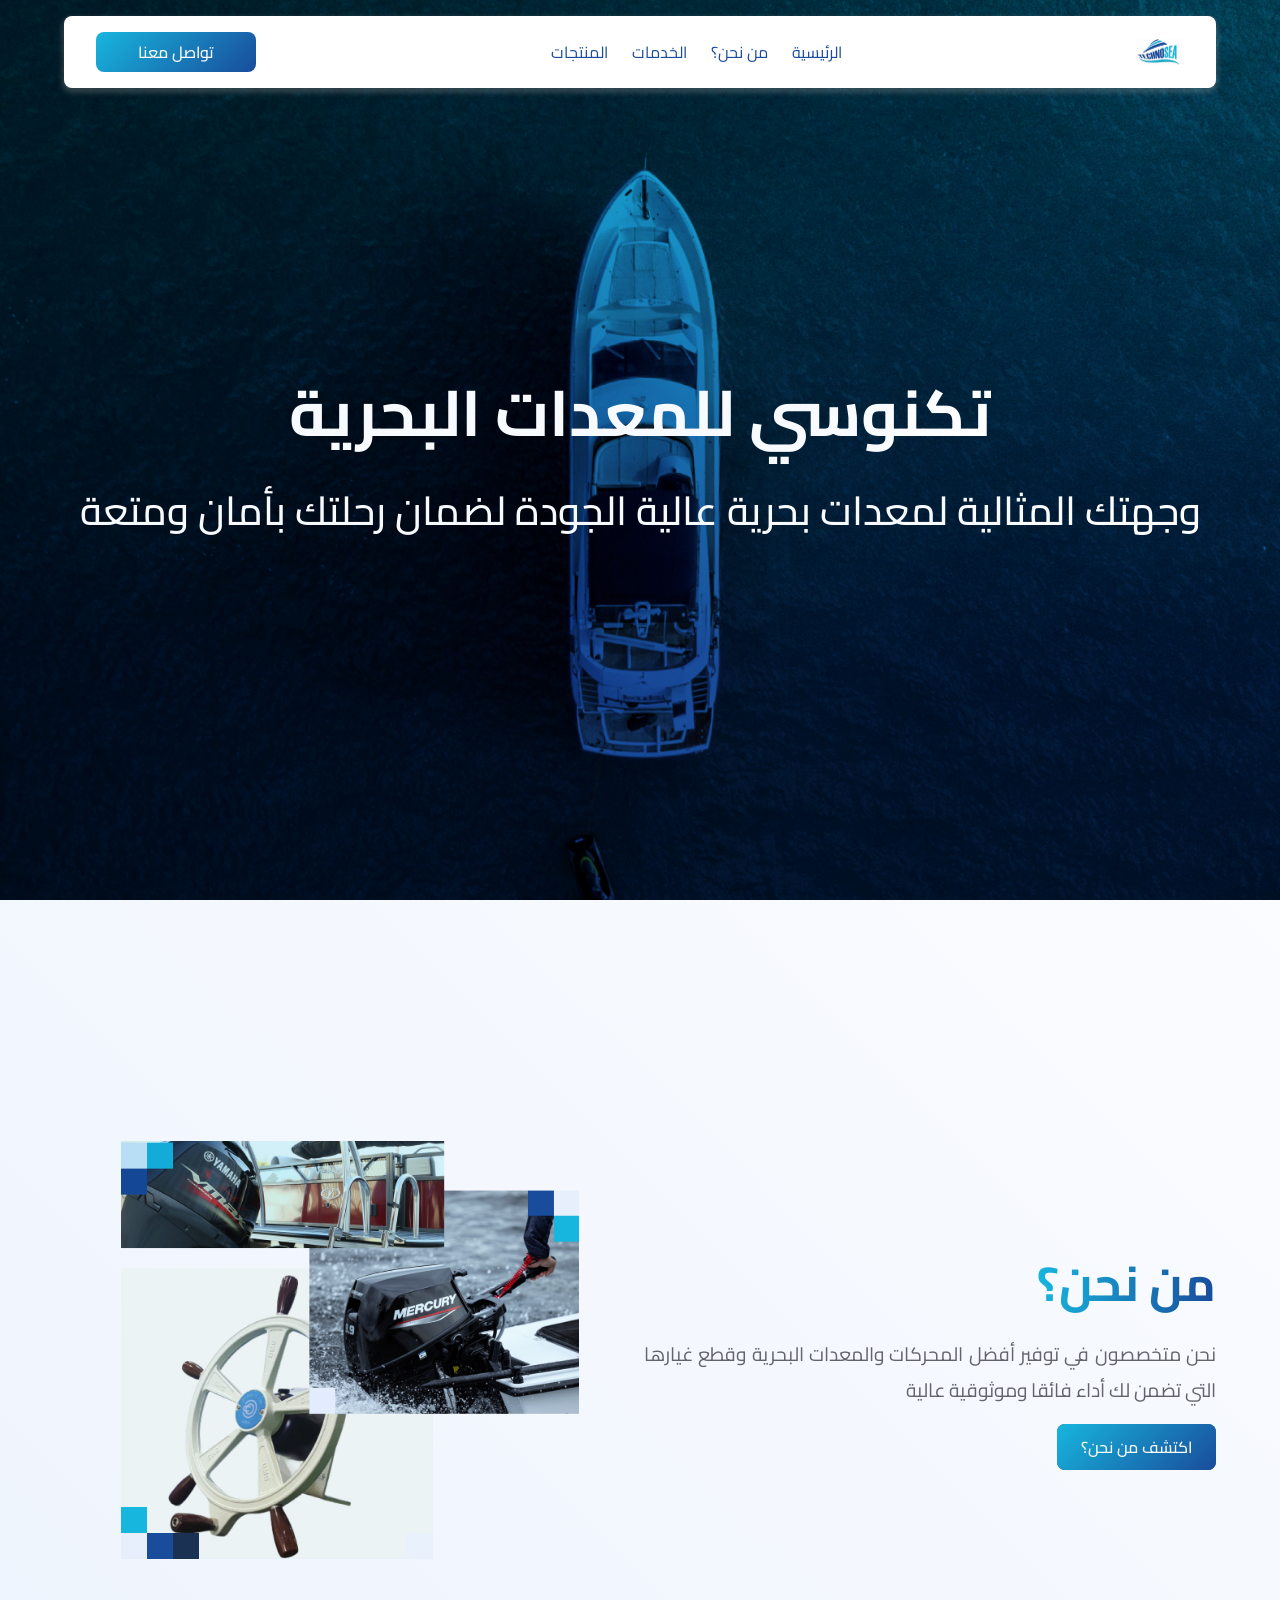
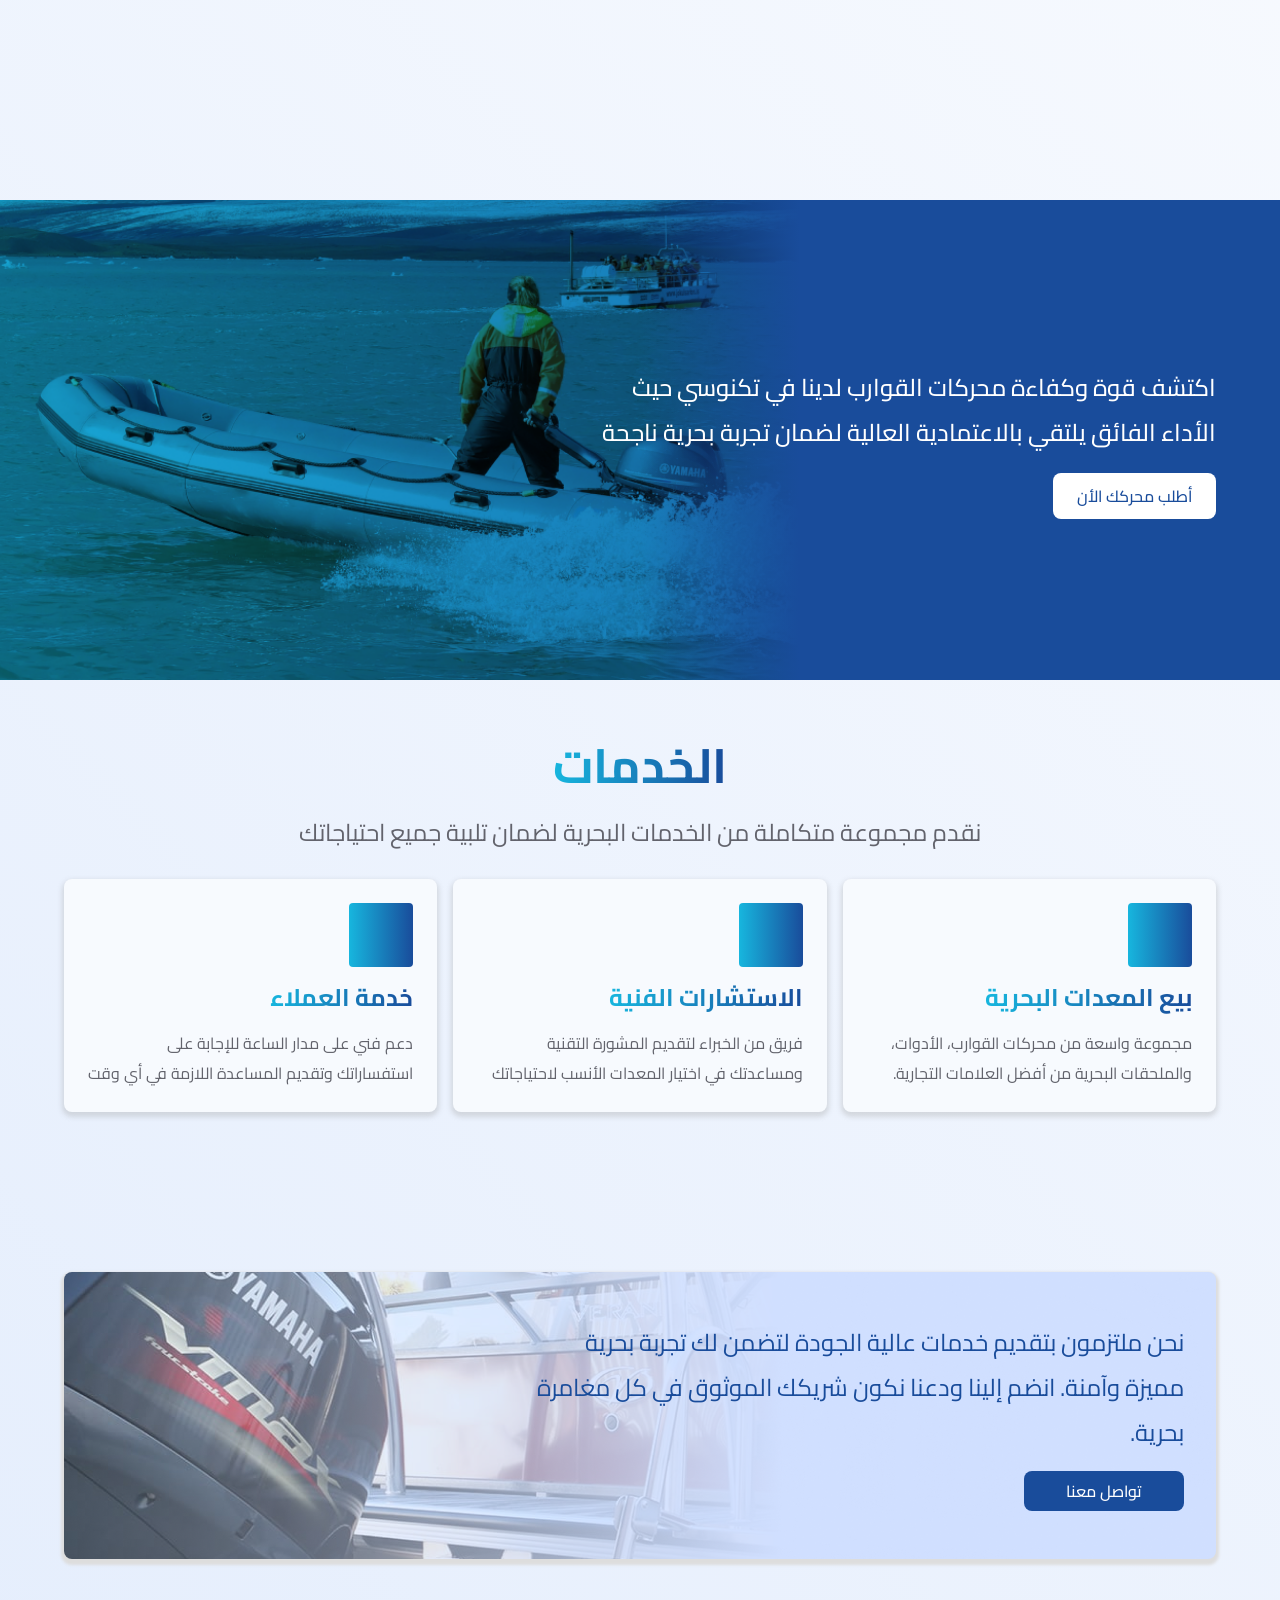
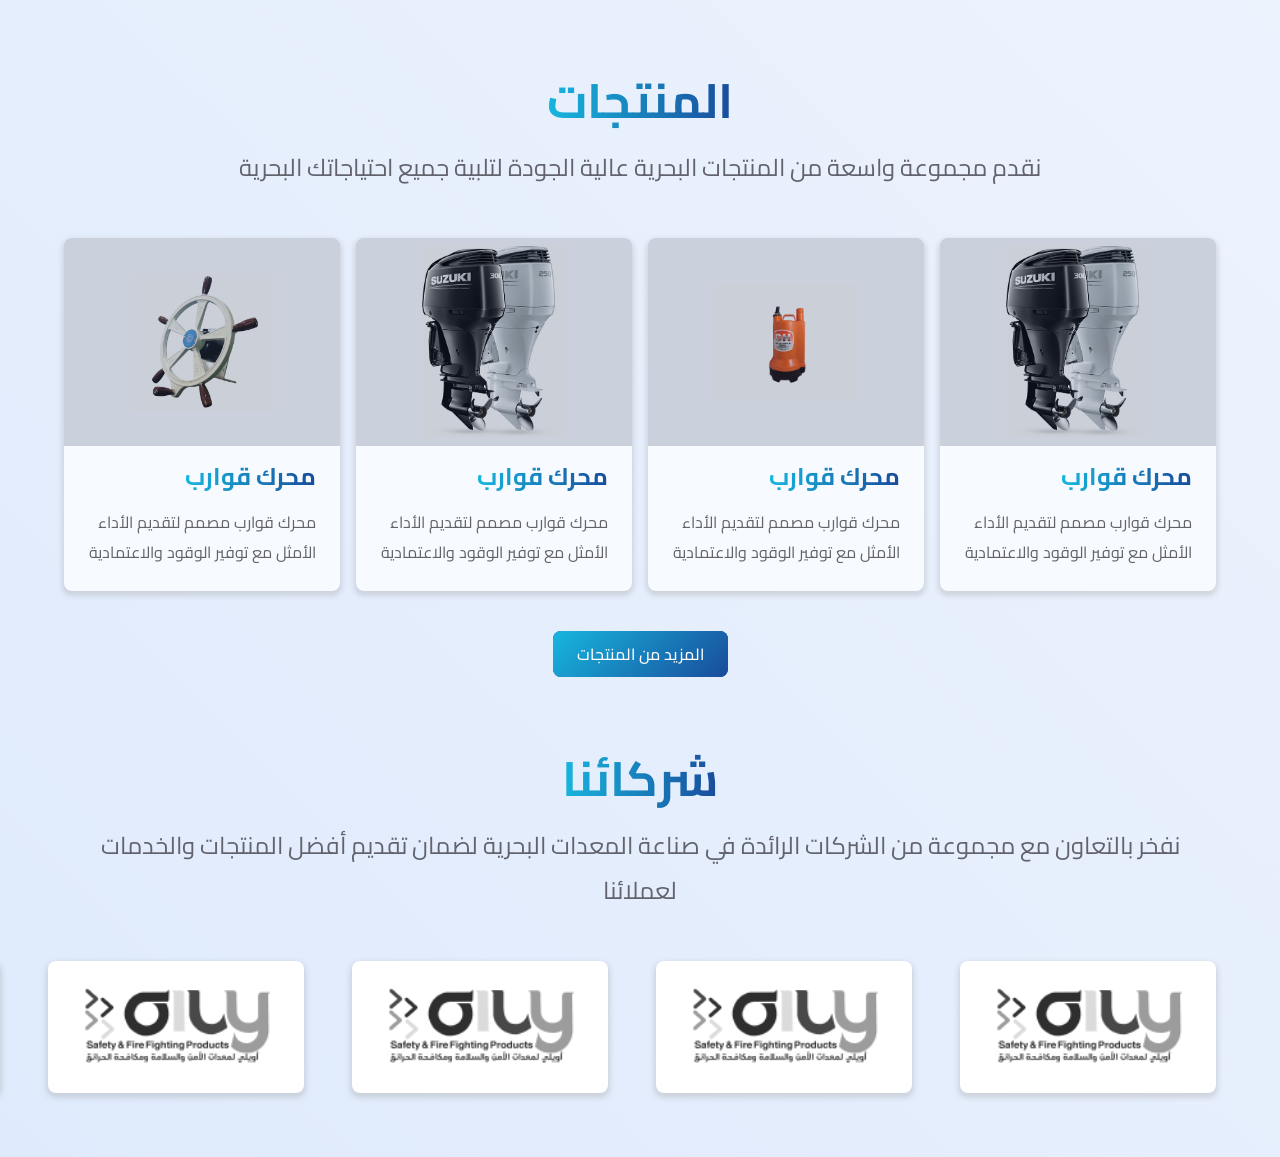
==== index.html @ adb3eb3b "create products section and partnears section" ====
<!DOCTYPE html>
<html lang="ar" dir="rtl">
    <head>
        <meta charset="UTF-8">
        <meta name="viewport" content="width=device-width, initial-scale=1.0">

        <!-- Icons -->
        <link rel='stylesheet' href='https://cdn-uicons.flaticon.com/2.5.1/uicons-thin-straight/css/uicons-thin-straight.css'>

        <!-- Font -->
        <link rel="preconnect" href="https://fonts.googleapis.com">
        <link rel="preconnect" href="https://fonts.gstatic.com" crossorigin>
        <link href="https://fonts.googleapis.com/css2?family=Cairo:wght@200..1000&display=swap" rel="stylesheet">

        <!-- Style -->
        <link rel="stylesheet" href="./asset/styles/index.css">
        <link rel="stylesheet" href="./asset/styles/home.css">

        <title>تكنوسي</title>
    </head>

    <body>
        <!-- for the navbar -->
        <header></header>

        <!-- Hero Section -->
        <section class="section hero center">
            <header>
                <h1>تكنوسي للمعدات البحرية</h1>
                <h2>وجهتك المثالية لمعدات بحرية عالية الجودة لضمان رحلتك بأمان ومتعة</h2>
            </header>

            <section>
                <i class="fi fi-ts-angle-small-down"></i>
            </section>
        </section>

        <!-- About Section -->
        <section class="section about">
            <article>
                <header>
                    <h2>من نحن؟</h2>
                </header>

                <p>
                    نحن متخصصون في توفير أفضل المحركات والمعدات البحرية وقطع غيارها التي تضمن لك أداء فائقا وموثوقية عالية 
                </p>

                <section>
                    <a href="/about" class="btn btn-linear">اكتشف من نحن؟</a>
                </section>
            </article>

            <section>
                <img src="./asset/images/about.png" alt="Products">
            </section>
        </section>

        <!-- Engine Section -->
        <section class="engine">
            <section>
                <p>
                    اكتشف قوة وكفاءة محركات القوارب لدينا في تكنوسي حيث الأداء الفائق يلتقي بالاعتمادية العالية لضمان تجربة بحرية ناجحة
                </p>
                <a class="btn" href="/pages/contact">أطلب محركك الأن</a>
            </section>
        </section>

        <!-- Services Section -->
        <section id="services" class="section services">
            <header>
                <h2>الخدمات</h2>
                <p>نقدم مجموعة متكاملة من الخدمات البحرية لضمان تلبية جميع احتياجاتك</p>
            </header>

            <section class="services-container"></section>
        </section>

        <!-- Contact Section -->
        <section class="section contact">
            <section class="center">
                <p>
                    نحن ملتزمون بتقديم خدمات عالية الجودة لتضمن لك تجربة بحرية مميزة وآمنة. انضم إلينا ودعنا نكون شريكك الموثوق في كل مغامرة بحرية.
                </p>

                <a href="/pages/contact" class="btn center">تواصل معنا</a>
            </section>
        </section>

        <!-- Products section -->
        <section class="section products">
            <header>
                <h2>المنتجات</h2>
                <p>نقدم مجموعة واسعة من المنتجات البحرية عالية الجودة لتلبية جميع احتياجاتك البحرية</p>
            </header>

            <section class="products-container">
                <!-- <article class="card product">
                    <section class="image">
                        <img src="/asset/images/product-1.jpeg" alt="product">
                    </section>

                    <header>
                        <h3>محرك قوارب</h3>
                    </header>

                    <p>
                        محرك قوارب مصمم لتقديم الأداء الأمثل مع توفير الوقود والاعتمادية
                    </p>
                </article> -->
            </section>

            <section class="btn-container">
                <a href="/pages/products.html" class="btn btn-linear">المزيد من المنتجات</a>
            </section>
        </section>

        <section class="section partners">
            <header>
                <h2>شركائنا</h2>
                <p>
                    نفخر بالتعاون مع مجموعة من الشركات الرائدة في صناعة المعدات البحرية لضمان تقديم أفضل المنتجات والخدمات لعملائنا 
                </p>
            </header>

            <section class="partners-container">

            </section>
        </section>

        <script type="module">
            import Navbar from './components/navbar.js';

            Navbar();

            const services = [
                {
                    id: 1,
                    title: "بيع المعدات البحرية",
                    description: "مجموعة واسعة من محركات القوارب، الأدوات، والملحقات البحرية من أفضل العلامات التجارية.",
                    icon: "fi-ts-sailboat"
                },
                {
                    id: 2,
                    title: "الاستشارات الفنية",
                    description: "فريق من الخبراء لتقديم المشورة التقنية ومساعدتك في اختيار المعدات الأنسب لاحتياجاتك",
                    icon: "fi-ts-employee-man-alt"
                },
                {
                    id: 3,
                    title: "خدمة العملاء",
                    description: "دعم فني على مدار الساعة للإجابة على استفساراتك وتقديم المساعدة اللازمة في أي وقت",
                    icon: "fi-ts-user-headset"
                },
            ];

            const servicesContainer = document.getElementsByClassName('services-container')[0];

            services.forEach(e => {
                servicesContainer.innerHTML += `
                    <article class="card">
                        <section class="icon center">
                            <i class="fi ${e.icon}"></i>
                        </section>

                        <header>
                            <h3>${e.title}</h3>
                        </header>

                        <p>${e.description}</p>
                    </article>
                `;
            });

            const products = [
                {
                    id: 1,
                    name: "محرك قوارب",
                    description: "محرك قوارب مصمم لتقديم الأداء الأمثل مع توفير الوقود والاعتمادية",
                    image: "/asset/images/product-1.jpeg"
                },
                {
                    id: 2,
                    name: "محرك قوارب",
                    description: "محرك قوارب مصمم لتقديم الأداء الأمثل مع توفير الوقود والاعتمادية",
                    image: "/asset/images/product-2.jpeg"
                },
                {
                    id: 3,
                    name: "محرك قوارب",
                    description: "محرك قوارب مصمم لتقديم الأداء الأمثل مع توفير الوقود والاعتمادية",
                    image: "/asset/images/product-1.jpeg"
                },
                {
                    id: 4,
                    name: "محرك قوارب",
                    description: "محرك قوارب مصمم لتقديم الأداء الأمثل مع توفير الوقود والاعتمادية",
                    image: "/asset/images/product-3.jpeg"
                }
            ];

            const productsContainer = document.getElementsByClassName('products-container')[0];

            products.forEach(e => {
                productsContainer.innerHTML += `
                    <article class="card product">
                        <section class="image center">
                            <img src="${e.image}" alt="product">
                        </section>

                        <header>
                            <h3>${e.name}</h3>
                        </header>

                        <p>${e.description}</p>
                    </article>
                `;
            });

            const partners = [
                {
                    id: 1,
                    name: "أويلي لمعدات السلامة ومكافحة الحرائق",
                    image: "/asset/images/partner.png"
                },
                {
                    id: 2,
                    name: "أويلي لمعدات السلامة ومكافحة الحرائق",
                    image: "/asset/images/partner.png"
                },
                {
                    id: 3,
                    name: "أويلي لمعدات السلامة ومكافحة الحرائق",
                    image: "/asset/images/partner.png"
                },
                {
                    id: 4,
                    name: "أويلي لمعدات السلامة ومكافحة الحرائق",
                    image: "/asset/images/partner.png"
                },
                {
                    id: 5,
                    name: "أويلي لمعدات السلامة ومكافحة الحرائق",
                    image: "/asset/images/partner.png"
                },
                {
                    id: 6,
                    name: "أويلي لمعدات السلامة ومكافحة الحرائق",
                    image: "/asset/images/partner.png"
                },
                {
                    id: 7,
                    name: "أويلي لمعدات السلامة ومكافحة الحرائق",
                    image: "/asset/images/partner.png"
                },
                {
                    id: 8,
                    name: "أويلي لمعدات السلامة ومكافحة الحرائق",
                    image: "/asset/images/partner.png"
                },
                {
                    id: 9,
                    name: "أويلي لمعدات السلامة ومكافحة الحرائق",
                    image: "/asset/images/partner.png"
                },
            ];

            const partnersContainer = document.getElementsByClassName('partners-container')[0];

            partners.forEach(e => {
                partnersContainer.innerHTML += `
                    <section class="partner center" title="${e.name}">
                        <img src="${e.image}" alt="partner">
                    </section>
                `;
            })
            
        </script>
    </body>
</html>
---- asset/styles/index.css ----
:root {
    --main-color: #194C9B;
    --second-color: #17B6DE;
    --dark-color: #1A3154;
    --card-color: #F7FAFE;
    --bg-color: #DFEAFC;
    --white-color: #FFF;
    --font-color: #62636C;
    --border-color: #ddd;
}

* {
    margin: 0;
    padding: 0;
    transition: .3s;
    font-family: "Cairo";
    box-sizing: border-box;
    -moz-box-sizing: border-box;
    -webkit-box-sizing: border-box;
}

html {
    font-size: 16px;
}

body {
    color: var(--font-color);
    background-image: linear-gradient(45deg, var(--bg-color), var(--white-color));
}

header > h1,
header > h2,
header > h3 {
    background: linear-gradient(to left, var(--main-color), var(--second-color));
    -webkit-text-fill-color: transparent;
    -webkit-background-clip: text;
    width: fit-content;
    margin: auto;
}

a {
    text-decoration: none;
    color: var(--main-color);
}

a:hover {
    color: var(--second-color);
}

img {
    width: 100%;
}

i {
    line-height: 0;
}

.section {
    padding: 1rem 5%;
}

.section > header > h2 {
    font-size: 3rem;
}

.section > header > p {
    font-size: 1.5rem;
    text-align: center;
}

.center {
    display: flex;
    flex-direction: column;
    justify-content: center;
    align-items: center;
    text-align: center;
    gap: .5rem;
}

.logo {
    width: 3rem;
}

.btn {
    height: 2.5rem;
    min-width: 10rem;
    padding: .5rem 1.5rem;
    border-radius: .5rem;
    background-color: var(--main-color);
    color: var(--white-color);
    font-weight: 500;
}

.btn:hover {
    background-color: var(--second-color);
    color: var(--white-color);
}

.btn-linear {
    background-image: linear-gradient(-45deg, var(--main-color), var(--second-color));
}

.btn-linear:hover {
    background-image: linear-gradient(45deg, var(--main-color), var(--second-color));
    color: var(--white-color);
}

.responsive {
    display: none;
}

@media (max-width: 992px) {
    .responsive {
        display: unset;
    }

    .center.responsive {
        display: flex;
    }

    .non-responsive {
        display: none;
    }
}

.card {
    background-color: var(--card-color);
    padding: 1.5rem;
    border-radius: .5rem;
    width: 25rem;
    display: flex;
    flex-direction: column;
    gap: .5rem;
    box-shadow: 0 3px 5px 2px rgba(153, 153, 153, .3);
}

.card .image {
    position: relative;
    padding: 1rem;
    height: 13rem;
}

.card .image img {
    width: 9rem;
    display: block;
    margin: 0 auto;
}

.card .image::before {
    content:  "";
    display: block;
    width: 100%;
    height: 100%;
    position: absolute;
    top: 0;
    left: 0;
    background-color: var(--dark-color);
    border-radius: .5rem .5rem 0 0;
    opacity: .2;
}

.card .icon {
    width: 4rem;
    height: 4rem;
    background-image: linear-gradient(-90deg, var(--main-color), var(--second-color));
    border-radius: .25rem;
    color: var(--white-color);
    font-size: 2.5rem;
}

.card header h3 {
    margin: unset;
    font-size: 1.5rem;
}

.card:hover {
    transform: scale(1.05);
    transition: .1s;
}

.card:hover .image::before {
    opacity: 0;
}

/* Navbar */
body > header:first-child {
    position: fixed;
    top: 1rem;
    left: 50%;
    transform: translateX(-50%);
    width: 90%;
    z-index: 50;
}

.navbar {
    padding: 1rem 2rem;
    background-color: var(--white-color);
    display: flex;
    justify-content: space-between;
    align-items: center;
    border-radius: .5rem;
    box-shadow: 0 3px 5px 2px rgba(153, 153, 153, .3);
}

.navbar ul {
    list-style: none;
    display: flex;
    align-items: center;
    gap: 1.5rem;
}

.navbar .bar {
    font-size: 2rem;
    cursor: pointer;
    color: var(--main-color);
}

.navbar .bar:hover {
    font-size: 2rem;
    cursor: pointer;
    color: var(--second-color);
}

@media (max-width: 992px) {
    .navbar > ul > ul {
        flex-direction: column;
        justify-content: center;
        align-items: center;
        position: absolute;
        top: 1rem;
        padding: 2rem 3rem;
        background-color: var(--white-color);
        border-radius: 0 0 .5rem .5rem;
        height: 0;
        /* display: none; */
        opacity: 0;
        animation-name: navbar-responsive-close;
        animation-duration: .4s;
        animation-fill-mode: forwards;
    }

    .navbar > ul:hover > ul {
        display: flex;
        animation-name: navbar-responsive;
        animation-duration: .5s;
        animation-fill-mode: forwards;
        animation-timing-function: linear;
    }
}

@keyframes navbar-responsive {
    from {
        height: 0;
        opacity: 0;
    }

    to {
        height: 15rem;
        opacity: 1;
    }
}

@keyframes navbar-responsive-close {
    from {
        height: 13rem;
        opacity: 1;
    }

    to {
        height: 0;
        opacity: 0;
    }
}
---- asset/styles/home.css ----
/* hero section */
.hero {
    height: 100vh;
    background-image: url('../images/Home.png');
    background-size: cover;
    background-position: center;
    color: var(--white-color);
    animation-name: bg-anomation;
    animation-duration: 10s;
    animation-fill-mode: backwards;
    animation-timing-function: ease-out;
    animation-iteration-count: infinite;
}

.hero header h1,
.hero header h2 {
    background: linear-gradient(to left, var(--white-color), var(--card-color) 20%);
    -webkit-text-fill-color: transparent;
    -webkit-background-clip: text;
}

.hero header h1 {
    font-size: 4rem;
}

.hero header h2 {
    font-weight: 500;
    font-size: 2.5rem;
}

.hero section:last-child {
    position: absolute;
    bottom: 1rem;
    font-size: 2rem;
}

@keyframes bg-anomation {
    0% {
        background-position: center center;
    }

    25% {
        background-position: 1px .1px;
    }

    50% {
        background-position: center center;
    }

    75% {
        background-position: -1px -.1px;
    }

    100% {
        background-position: center center;
    }
}

@media (max-width: 992px) {
    .hero {
        animation: none;
    }

    .hero header h1 {
        font-size: 3rem;
    }
    
    .hero header h2 {
        font-weight: 500;
        font-size: 2rem;
    }
}

@media (max-width: 375px) {
    .hero header h1 {
        font-size: 2rem;
    }
    
    .hero header h2 {
        font-weight: 500;
        font-size: 1.5rem;
    }
}

/* About */
.about {
    position: relative;
    display: flex;
    gap: .5rem;
    align-items: center;
    height: 100vh;
    padding: 0 5%;
    overflow: hidden;
}

.about > article {
    width: 50%;
    position: relative;
    z-index: 10;
}

.about > article > p {
    font-size: 1.2rem;
    margin: .5rem 0 1.5rem;
    text-align: justify;
}

.about > article h2 {
    font-size: 3rem;
    margin: unset;
}

.about > section:last-child {
    width: 50%;
    display: flex;
    justify-content: flex-end;
}

.about > section:last-child img {
    width: 80%;
    margin: 0 auto;
}

@media (max-width: 992px) {
    .about {
        flex-direction: column;
        gap: 4rem;
        padding: 3rem 5%;
        margin: 5rem auto;
    }

    .about > article {
        width: 100%;
        text-align: center;
    }

    .about > article header h2 {
        margin: 0 auto;
    }

    .about > article p {
        text-align: center;
    }

    .about > section:last-child {
        width: 100%;
    }
}

/* Engine */
.engine {
    position: relative;
    background-image: url('../images/Frame\ 3.png');
    background-repeat: no-repeat;
    background-size: cover;
    background-position: center;
    min-height: 30rem;
    color: var(--white-color);
    display: flex;
    align-items: center;
}

.engine::before {
    content: '';
    display: block;
    width: 50%;
    height: 100%;
    position: absolute;
    background-image: linear-gradient(-90deg, var(--main-color) 75%, transparent);
}

.engine > section {
    padding: 1rem 5%;
    z-index: 10;
    font-size: 1.5rem;
    font-weight: 500;
    width: 60%;
}

.engine > section > p {
    margin-bottom: 1rem;
}

.engine > section .btn {
    background-color: var(--white-color);
    color: var(--main-color);
    font-size: 1rem;
}

.engine > section .btn:hover {
    background-color: var(--second-color);
    color: var(--white-color);
}

@media (max-width: 992px) {
    .engine > section {
        width: 100%;
        text-align: justify;
    }
}

/* Services */
.services {
    margin: 1.5rem 0;
}

.services header {
    text-align: center;
}

.services .services-container {
    display: flex;
    justify-content: space-between;
    gap: 1rem;
    margin: 1.5rem 0;
}

@media (max-width: 992px) {
    .services .services-container {
        flex-direction: column;
        align-items: center;
    }
}

/* First Contact Section */
.contact > section {
    padding: 3rem 2rem;
    background-image: url("/asset/images/Frame\ 4.png");
    background-position: center;
    width: 100%;
    border-radius: .5rem;
    align-items: flex-start;
    gap: 1rem;
    text-align: unset;
    background-color: var(--bg-color);
    box-shadow: 0 3px 3px 3px var(--border-color);
    margin-top: 5rem;
    margin-bottom: 2rem;
    position: relative;
}

.contact > section > p {
    width: 60%;
    font-size: 1.5rem;
    color: var(--main-color);
}

.contact > section > p,
.contact > section > .btn {
    z-index: 10;
}

@media (max-width: 992px) {
    .contact > section > p {
        width: 80%;
        text-align: justify;
    }
}


@media (max-width: 768px) {
    .contact > section > p {
        width: 100%;
    }
}

/* Products section */
.products {
    margin: 2rem auto;
}

.products .products-container {
    margin: 3rem 0;
    display: grid;
    grid-template-columns: repeat(4, 1fr);
    gap: 1rem;
}

.products .products-container .product {
    width: 100%;
    padding: 0;
    padding-bottom: 1.5rem;
}

.products .products-container .product header,
.products .products-container .product p {
    padding: 0 1.5rem;
}

.products .btn-container {
    text-align: center;
}

@media (max-width: 992px) {
    .products .products-container {
        grid-template-columns: repeat(3, 1fr);
    }
}


@media (max-width: 768px) {
    .products .products-container {
        grid-template-columns: repeat(2, 1fr);
    }
}

@media (max-width: 630px) {
    .products .products-container {
        grid-template-columns: repeat(1, 1fr);
    }
}

/* Partners */
.partners {
    overflow: hidden;
}

.partners-container {
    margin: 3rem 0;
    display: flex;
    gap: 3rem;
    width: fit-content;
    animation: 50s slider infinite linear;
}

.partners-container:hover {
    animation-play-state: paused;
}

.partners-container .partner {
    padding: .5rem;
    background-color: var(--white-color);
    width: 16rem;
    height: 8.25rem;
    border-radius: .5rem;
    box-shadow: 0 3px 5px 2px rgba(153, 153, 153, .3);
}

.partners-container .partner img {
    width: 80%;
    margin: 0 auto;
    object-fit: cover;
    filter: grayscale(1);
}

.partners-container .partner:hover img {
    filter: grayscale(0);
}

@keyframes slider {
    0% {
        transform: translateX(100%);
    }

    100% {
        transform: translateX(-100%);
    }
}
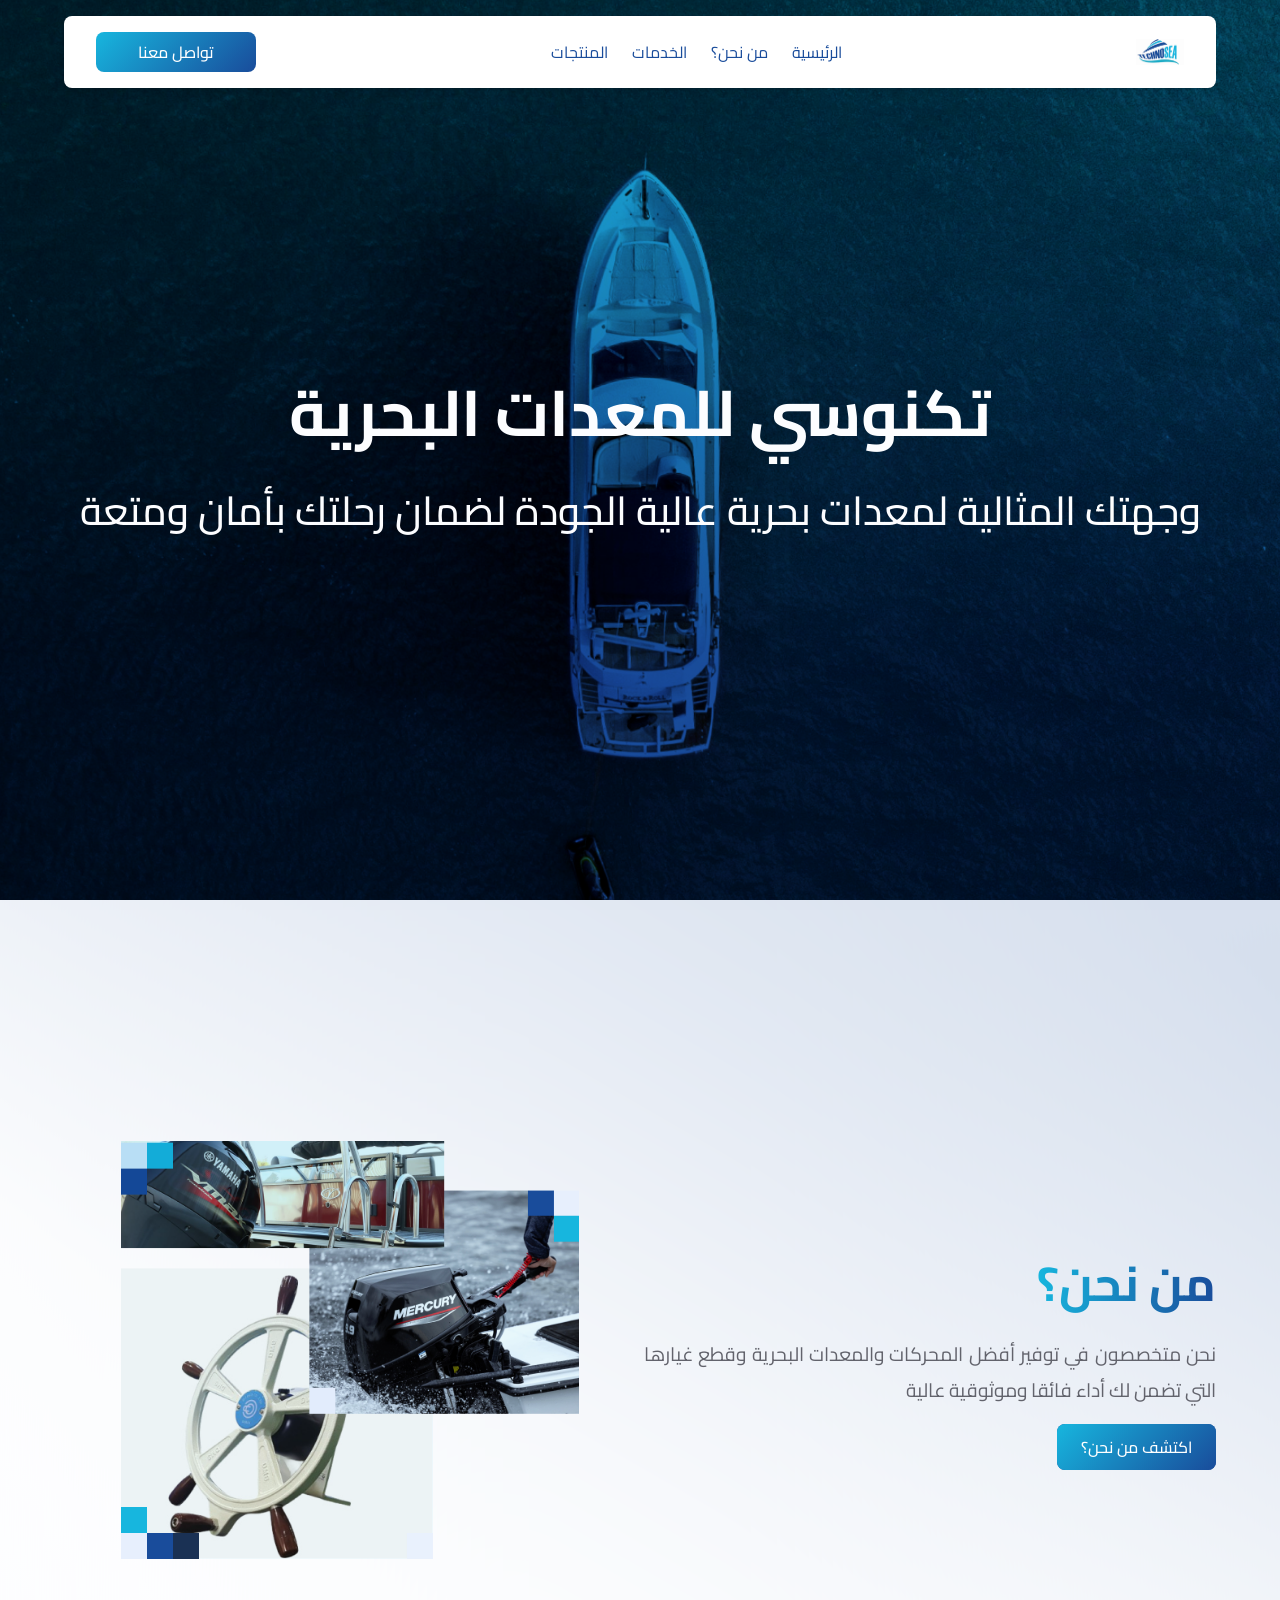
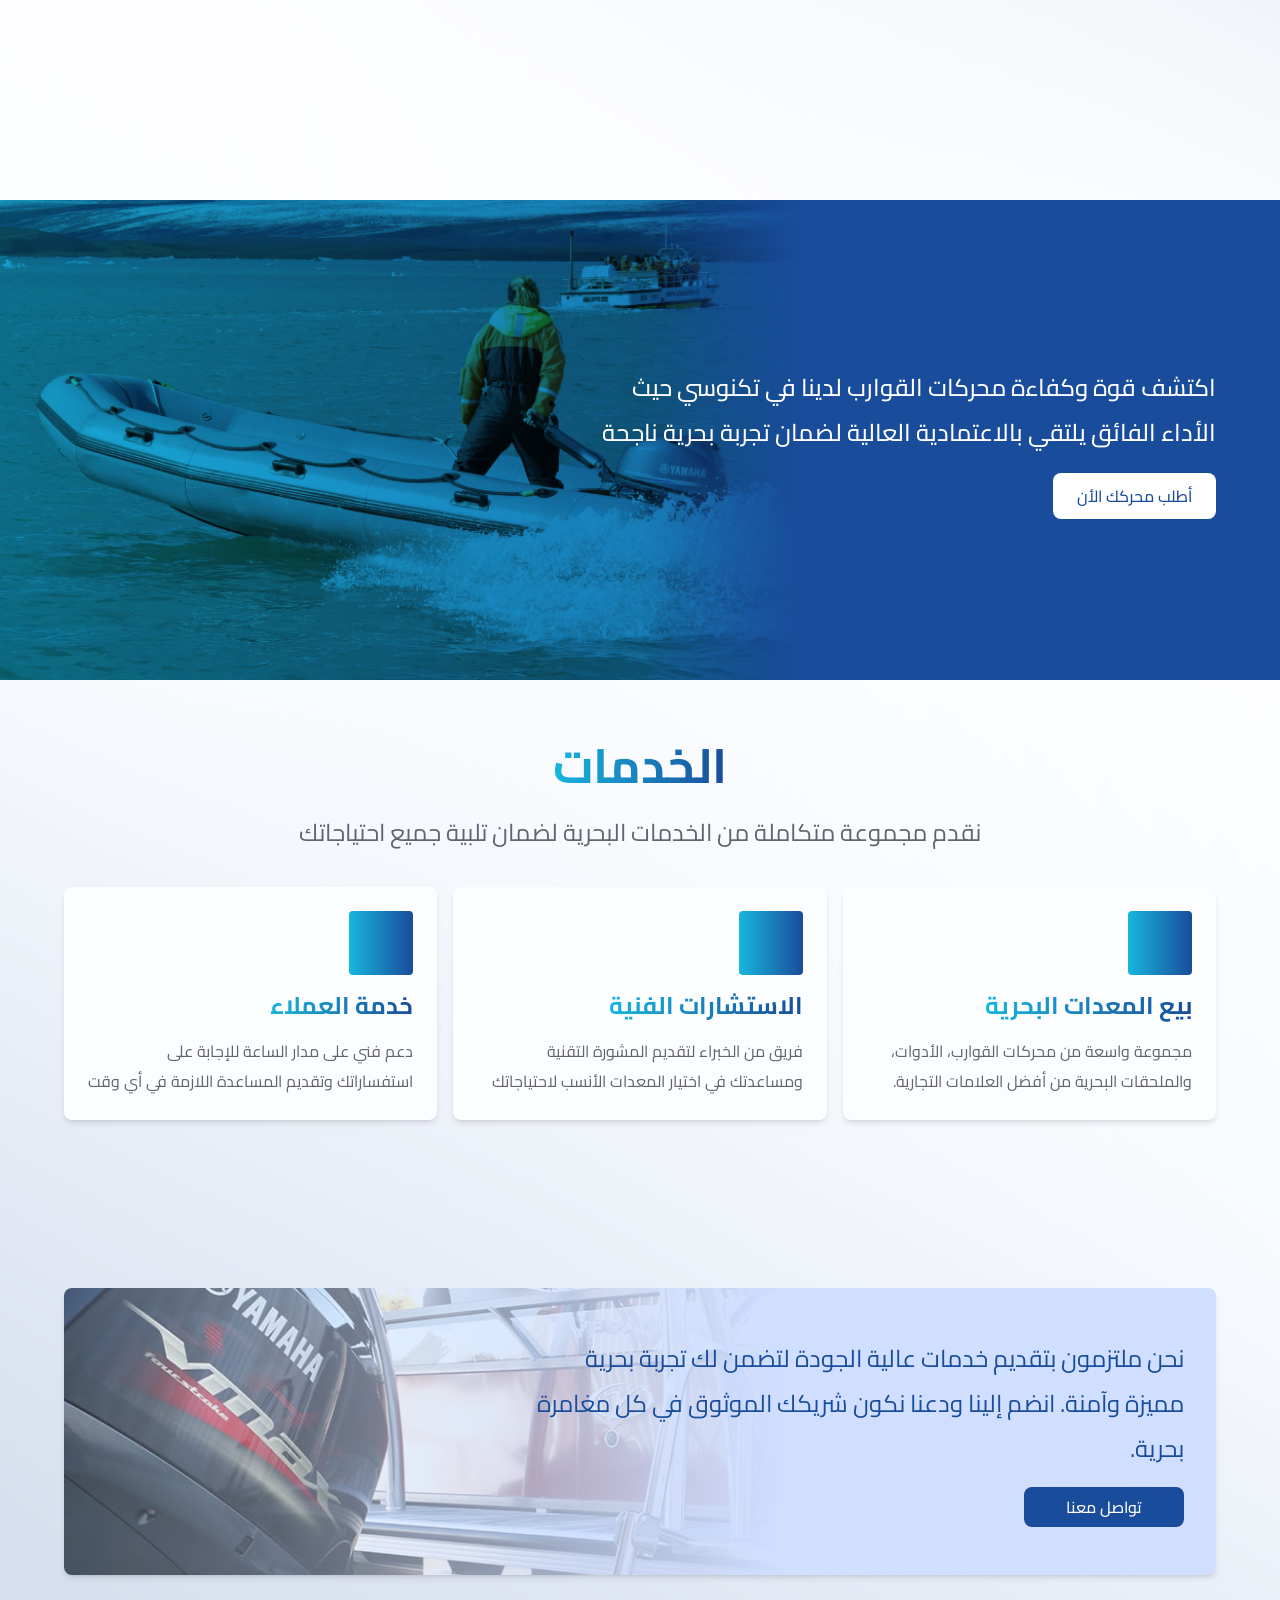
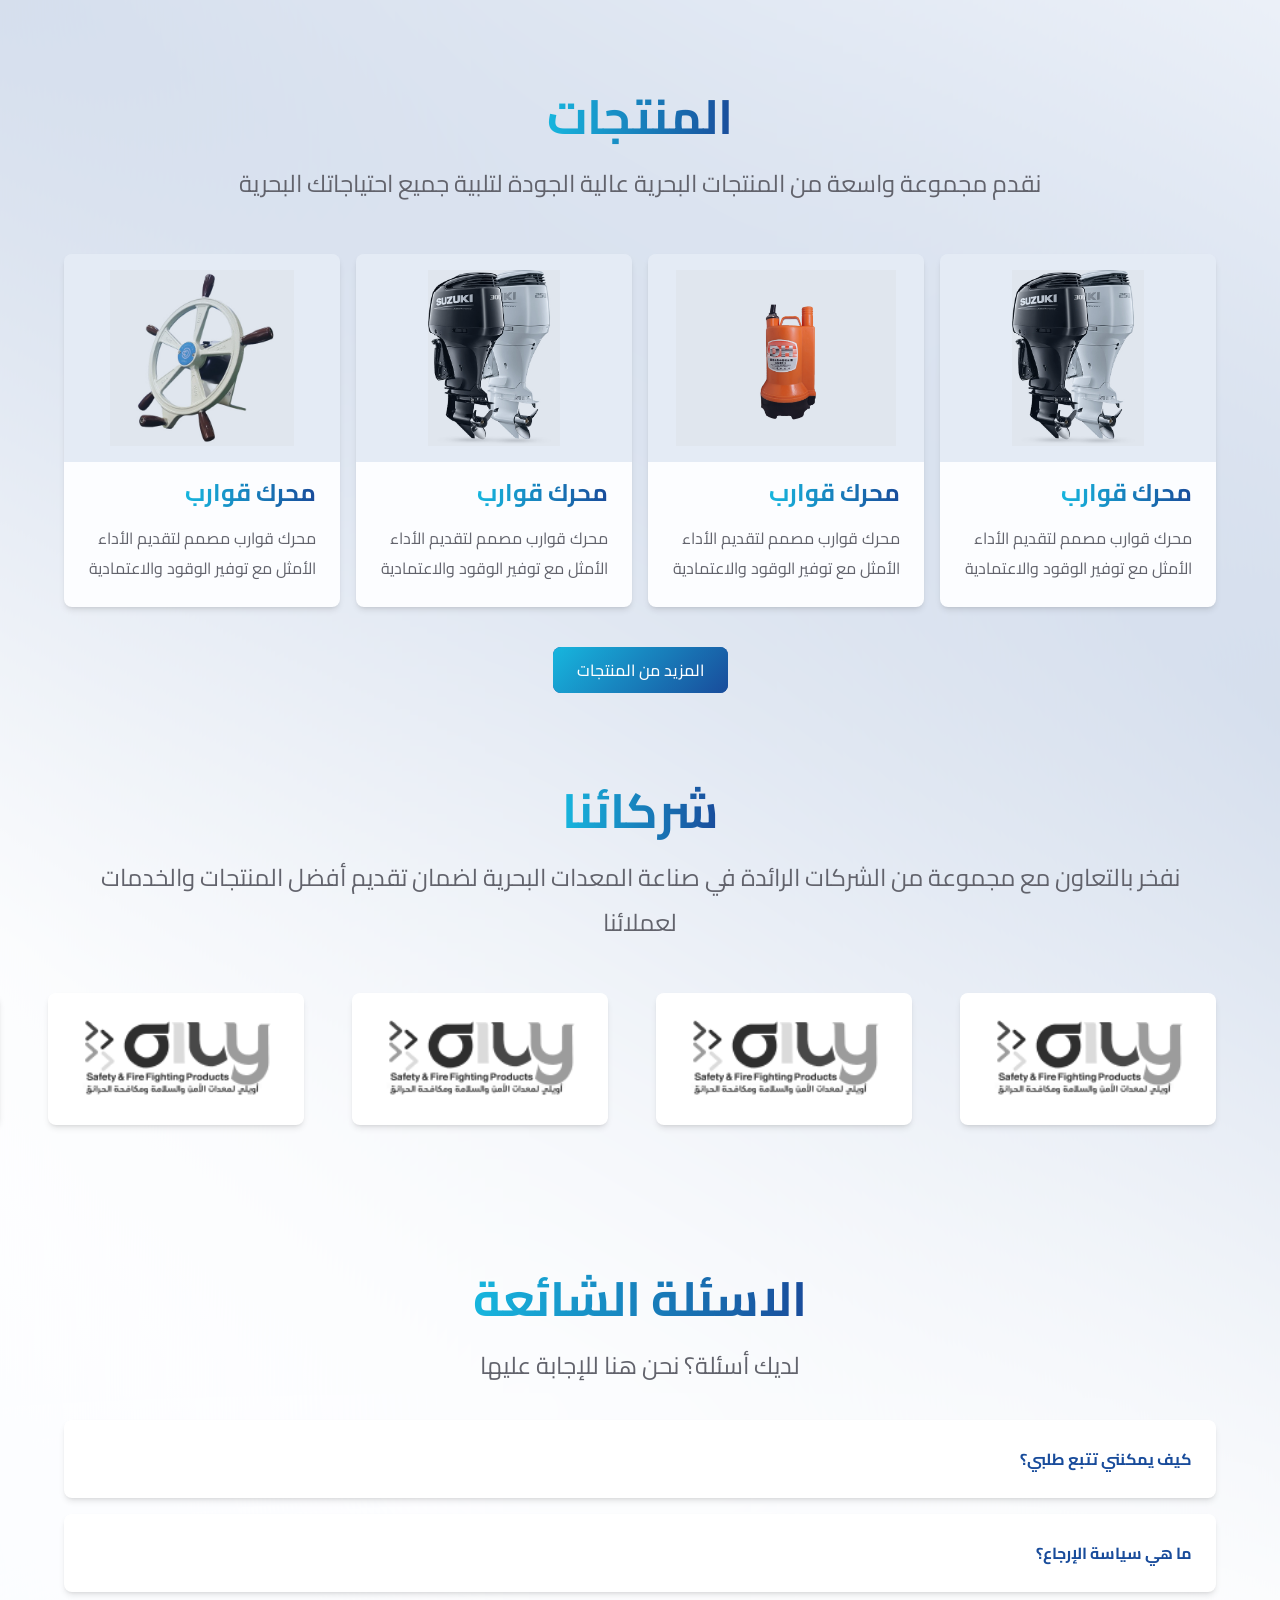
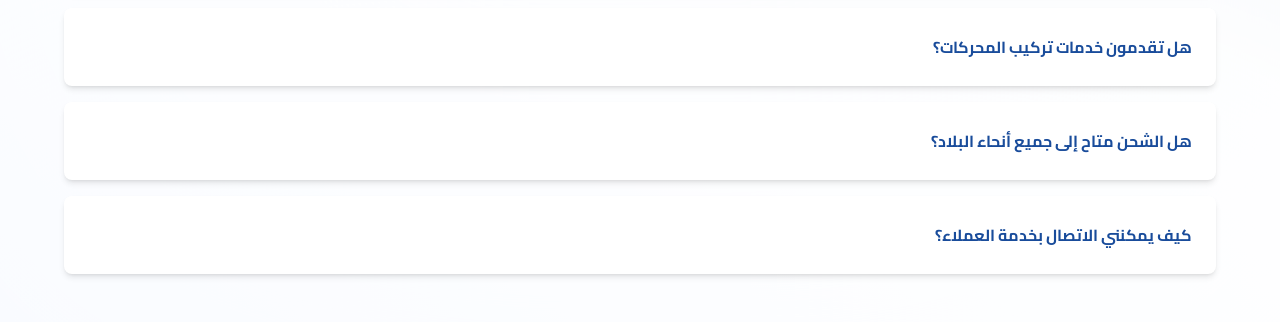
==== commit ebcdae37: "create faq section in home page, and create head component with empty pages and handel the layout" ====
--- a/index.html
+++ b/index.html
@@ -1,19 +1,7 @@
 <!DOCTYPE html>
 <html lang="ar" dir="rtl">
     <head>
-        <meta charset="UTF-8">
-        <meta name="viewport" content="width=device-width, initial-scale=1.0">
-
-        <!-- Icons -->
-        <link rel='stylesheet' href='https://cdn-uicons.flaticon.com/2.5.1/uicons-thin-straight/css/uicons-thin-straight.css'>
-
-        <!-- Font -->
-        <link rel="preconnect" href="https://fonts.googleapis.com">
-        <link rel="preconnect" href="https://fonts.gstatic.com" crossorigin>
-        <link href="https://fonts.googleapis.com/css2?family=Cairo:wght@200..1000&display=swap" rel="stylesheet">
-
-        <!-- Style -->
-        <link rel="stylesheet" href="./asset/styles/index.css">
+        
         <link rel="stylesheet" href="./asset/styles/home.css">
 
         <title>تكنوسي</title>
@@ -47,7 +35,7 @@
                 </p>
 
                 <section>
-                    <a href="/about" class="btn btn-linear">اكتشف من نحن؟</a>
+                    <a href="/pages/about.html" class="btn btn-linear">اكتشف من نحن؟</a>
                 </section>
             </article>
 
@@ -62,7 +50,7 @@
                 <p>
                     اكتشف قوة وكفاءة محركات القوارب لدينا في تكنوسي حيث الأداء الفائق يلتقي بالاعتمادية العالية لضمان تجربة بحرية ناجحة
                 </p>
-                <a class="btn" href="/pages/contact">أطلب محركك الأن</a>
+                <a class="btn" href="/pages/contact-us.html">أطلب محركك الأن</a>
             </section>
         </section>
 
@@ -83,7 +71,7 @@
                     نحن ملتزمون بتقديم خدمات عالية الجودة لتضمن لك تجربة بحرية مميزة وآمنة. انضم إلينا ودعنا نكون شريكك الموثوق في كل مغامرة بحرية.
                 </p>
 
-                <a href="/pages/contact" class="btn center">تواصل معنا</a>
+                <a href="/pages/contact-us.html" class="btn center">تواصل معنا</a>
             </section>
         </section>
 
@@ -128,153 +116,33 @@
             </section>
         </section>
 
-        <script type="module">
-            import Navbar from './components/navbar.js';
+        <!-- FAQ -->
+        <section class="section faq">
+            <header>
+                <h2>الاسئلة الشائعة</h2>
+                <p>لديك أسئلة؟ نحن هنا للإجابة عليها</p>
+            </header>
 
-            Navbar();
+            <section class="faq-container">
+                <!-- <article class="card">
+                    <header>
+                        <h4>كيف يمكنني تتبع طلبي؟</h4>
 
-            const services = [
-                {
-                    id: 1,
-                    title: "بيع المعدات البحرية",
-                    description: "مجموعة واسعة من محركات القوارب، الأدوات، والملحقات البحرية من أفضل العلامات التجارية.",
-                    icon: "fi-ts-sailboat"
-                },
-                {
-                    id: 2,
-                    title: "الاستشارات الفنية",
-                    description: "فريق من الخبراء لتقديم المشورة التقنية ومساعدتك في اختيار المعدات الأنسب لاحتياجاتك",
-                    icon: "fi-ts-employee-man-alt"
-                },
-                {
-                    id: 3,
-                    title: "خدمة العملاء",
-                    description: "دعم فني على مدار الساعة للإجابة على استفساراتك وتقديم المساعدة اللازمة في أي وقت",
-                    icon: "fi-ts-user-headset"
-                },
-            ];
+                        <section>
+                            <i class="fi fi-rr-plus"></i>
+                        </section>
+                    </header>
 
-            const servicesContainer = document.getElementsByClassName('services-container')[0];
+                    <p>
+                        يمكنك تتبع طلبك من خلال حسابك على موقعنا أو عبر البريد الإلكتروني الذي يتضمن رقم التتبع.
+                    </p>
+                </article> -->
+            </section>
+        </section>
 
-            services.forEach(e => {
-                servicesContainer.innerHTML += `
-                    <article class="card">
-                        <section class="icon center">
-                            <i class="fi ${e.icon}"></i>
-                        </section>
+        <footer ></footer>
 
-                        <header>
-                            <h3>${e.title}</h3>
-                        </header>
-
-                        <p>${e.description}</p>
-                    </article>
-                `;
-            });
-
-            const products = [
-                {
-                    id: 1,
-                    name: "محرك قوارب",
-                    description: "محرك قوارب مصمم لتقديم الأداء الأمثل مع توفير الوقود والاعتمادية",
-                    image: "/asset/images/product-1.jpeg"
-                },
-                {
-                    id: 2,
-                    name: "محرك قوارب",
-                    description: "محرك قوارب مصمم لتقديم الأداء الأمثل مع توفير الوقود والاعتمادية",
-                    image: "/asset/images/product-2.jpeg"
-                },
-                {
-                    id: 3,
-                    name: "محرك قوارب",
-                    description: "محرك قوارب مصمم لتقديم الأداء الأمثل مع توفير الوقود والاعتمادية",
-                    image: "/asset/images/product-1.jpeg"
-                },
-                {
-                    id: 4,
-                    name: "محرك قوارب",
-                    description: "محرك قوارب مصمم لتقديم الأداء الأمثل مع توفير الوقود والاعتمادية",
-                    image: "/asset/images/product-3.jpeg"
-                }
-            ];
-
-            const productsContainer = document.getElementsByClassName('products-container')[0];
-
-            products.forEach(e => {
-                productsContainer.innerHTML += `
-                    <article class="card product">
-                        <section class="image center">
-                            <img src="${e.image}" alt="product">
-                        </section>
-
-                        <header>
-                            <h3>${e.name}</h3>
-                        </header>
-
-                        <p>${e.description}</p>
-                    </article>
-                `;
-            });
-
-            const partners = [
-                {
-                    id: 1,
-                    name: "أويلي لمعدات السلامة ومكافحة الحرائق",
-                    image: "/asset/images/partner.png"
-                },
-                {
-                    id: 2,
-                    name: "أويلي لمعدات السلامة ومكافحة الحرائق",
-                    image: "/asset/images/partner.png"
-                },
-                {
-                    id: 3,
-                    name: "أويلي لمعدات السلامة ومكافحة الحرائق",
-                    image: "/asset/images/partner.png"
-                },
-                {
-                    id: 4,
-                    name: "أويلي لمعدات السلامة ومكافحة الحرائق",
-                    image: "/asset/images/partner.png"
-                },
-                {
-                    id: 5,
-                    name: "أويلي لمعدات السلامة ومكافحة الحرائق",
-                    image: "/asset/images/partner.png"
-                },
-                {
-                    id: 6,
-                    name: "أويلي لمعدات السلامة ومكافحة الحرائق",
-                    image: "/asset/images/partner.png"
-                },
-                {
-                    id: 7,
-                    name: "أويلي لمعدات السلامة ومكافحة الحرائق",
-                    image: "/asset/images/partner.png"
-                },
-                {
-                    id: 8,
-                    name: "أويلي لمعدات السلامة ومكافحة الحرائق",
-                    image: "/asset/images/partner.png"
-                },
-                {
-                    id: 9,
-                    name: "أويلي لمعدات السلامة ومكافحة الحرائق",
-                    image: "/asset/images/partner.png"
-                },
-            ];
-
-            const partnersContainer = document.getElementsByClassName('partners-container')[0];
-
-            partners.forEach(e => {
-                partnersContainer.innerHTML += `
-                    <section class="partner center" title="${e.name}">
-                        <img src="${e.image}" alt="partner">
-                    </section>
-                `;
-            })
-            
-        </script>
+        <script type="module" src="/asset/js/index.js"></script>
+        <script src="/asset/js/home.js"></script>
     </body>
 </html>
--- a/asset/styles/home.css
+++ b/asset/styles/home.css
@@ -212,7 +212,7 @@
     display: flex;
     justify-content: space-between;
     gap: 1rem;
-    margin: 1.5rem 0;
+    margin: 2rem 0;
 }
 
 @media (max-width: 992px) {
@@ -233,7 +233,7 @@
     gap: 1rem;
     text-align: unset;
     background-color: var(--bg-color);
-    box-shadow: 0 3px 3px 3px var(--border-color);
+    box-shadow: var(--shadow);
     margin-top: 5rem;
     margin-bottom: 2rem;
     position: relative;
@@ -313,6 +313,7 @@
 /* Partners */
 .partners {
     overflow: hidden;
+    margin-top: 3rem;
 }
 
 .partners-container {
@@ -333,7 +334,7 @@
     width: 16rem;
     height: 8.25rem;
     border-radius: .5rem;
-    box-shadow: 0 3px 5px 2px rgba(153, 153, 153, .3);
+    box-shadow: var(--shadow);
 }
 
 .partners-container .partner img {
@@ -355,4 +356,98 @@
     100% {
         transform: translateX(-100%);
     }
+}
+
+/* FAQ */
+.faq {
+    margin-top: 3rem;
+}
+
+.faq .faq-container {
+    margin: 2rem 0;
+}
+
+.faq .faq-container .card {
+    width: 100%;
+    background-color: var(--white-color);
+    /* height: 4.5rem; */
+    display: flex;
+    flex-direction: column;
+    justify-content: center;
+    cursor: pointer;
+    margin: 1rem 0;
+    position: relative;
+    overflow: hidden;
+}
+
+.faq .faq-container .card:hover {
+    transform: scale(1.01);
+}
+
+.faq .faq-container .card header {
+    display: flex;
+    justify-content: space-between;
+    align-items: center;
+}
+
+.faq .faq-container .card header h4 {
+    color: var(--main-color);
+}
+
+.faq .faq-container .card p {
+    opacity: 0;
+    position: absolute;
+    top: -1rem;
+    animation: .3s close-card linear forwards;
+}
+
+.faq .faq-container .open-card {
+    height: max-content;
+}
+
+.faq .faq-container .card .fi-rr-minus {
+    display: none;
+}
+
+.faq .faq-container .open-card .fi-rr-plus {
+    display: none;
+}
+
+.faq .faq-container .open-card .fi-rr-minus {
+    display: unset;
+}
+
+.faq .faq-container .open-card p {
+    position: relative;
+    animation: .3s open-card linear forwards;
+}
+
+@keyframes open-card {
+    from {
+        opacity: 0;
+        top: -1rem;
+    }
+
+    to {
+        opacity: 1;
+        top: 0;
+    }
+}
+
+@keyframes close-card {
+    from {
+        opacity: 1;
+        top: 3.5rem;
+    }
+
+    to {
+        opacity: 0;
+        top: 2.5rem;
+    }
+}
+
+@media (max-width: 368px) {
+    .faq .faq-container .card p {
+        text-align: justify;
+    }
 }
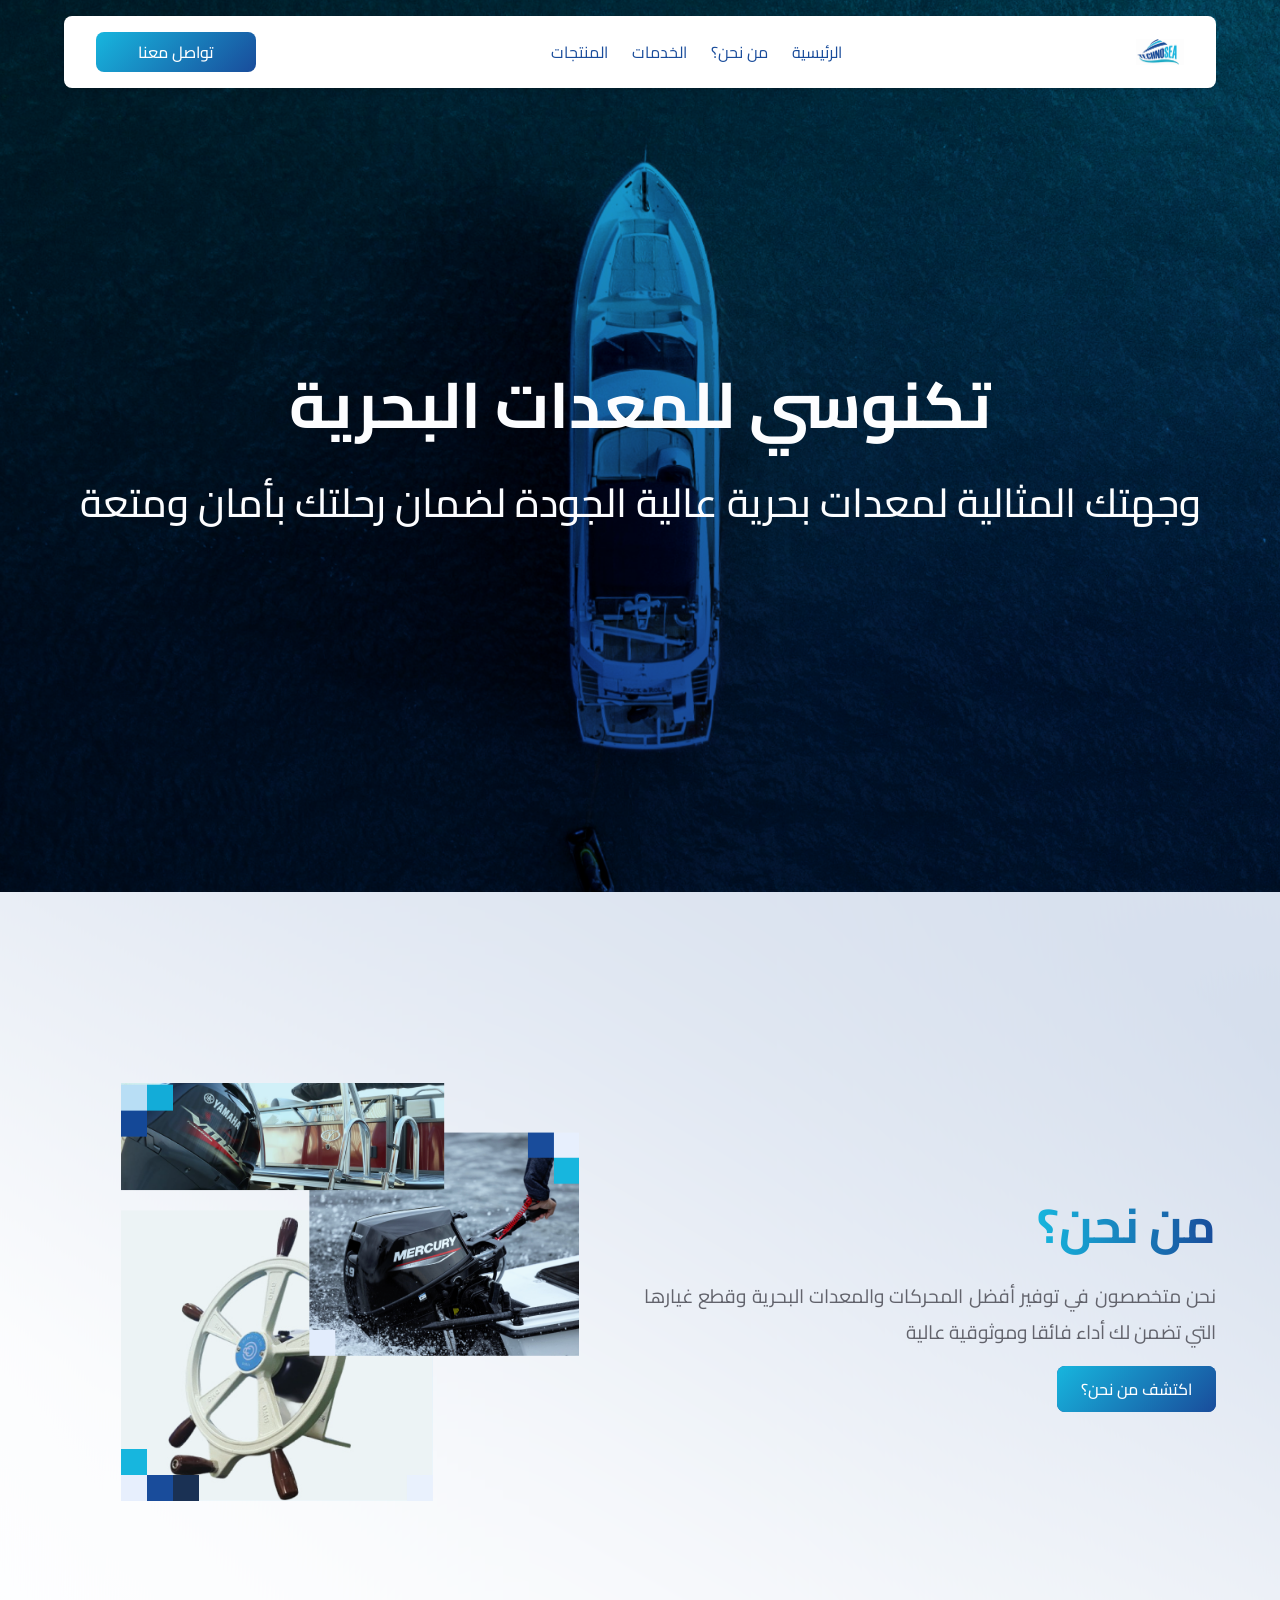
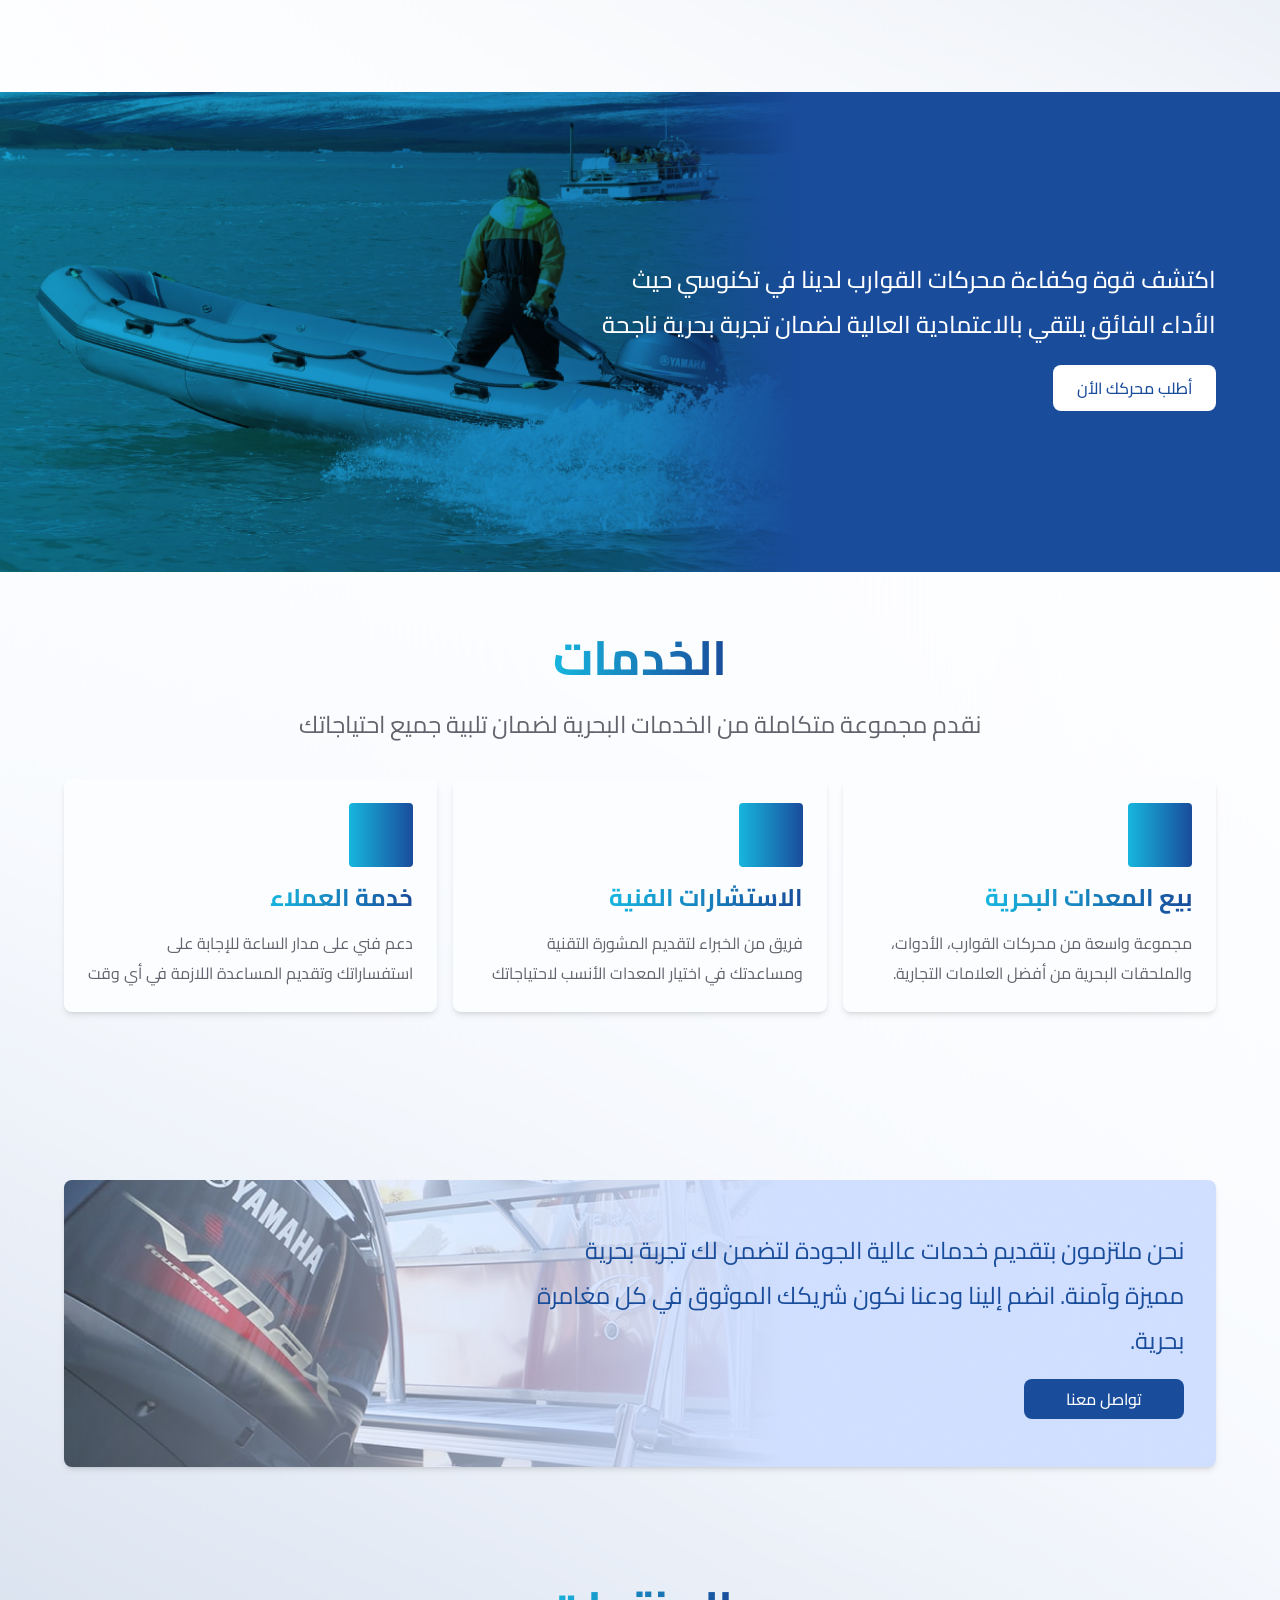
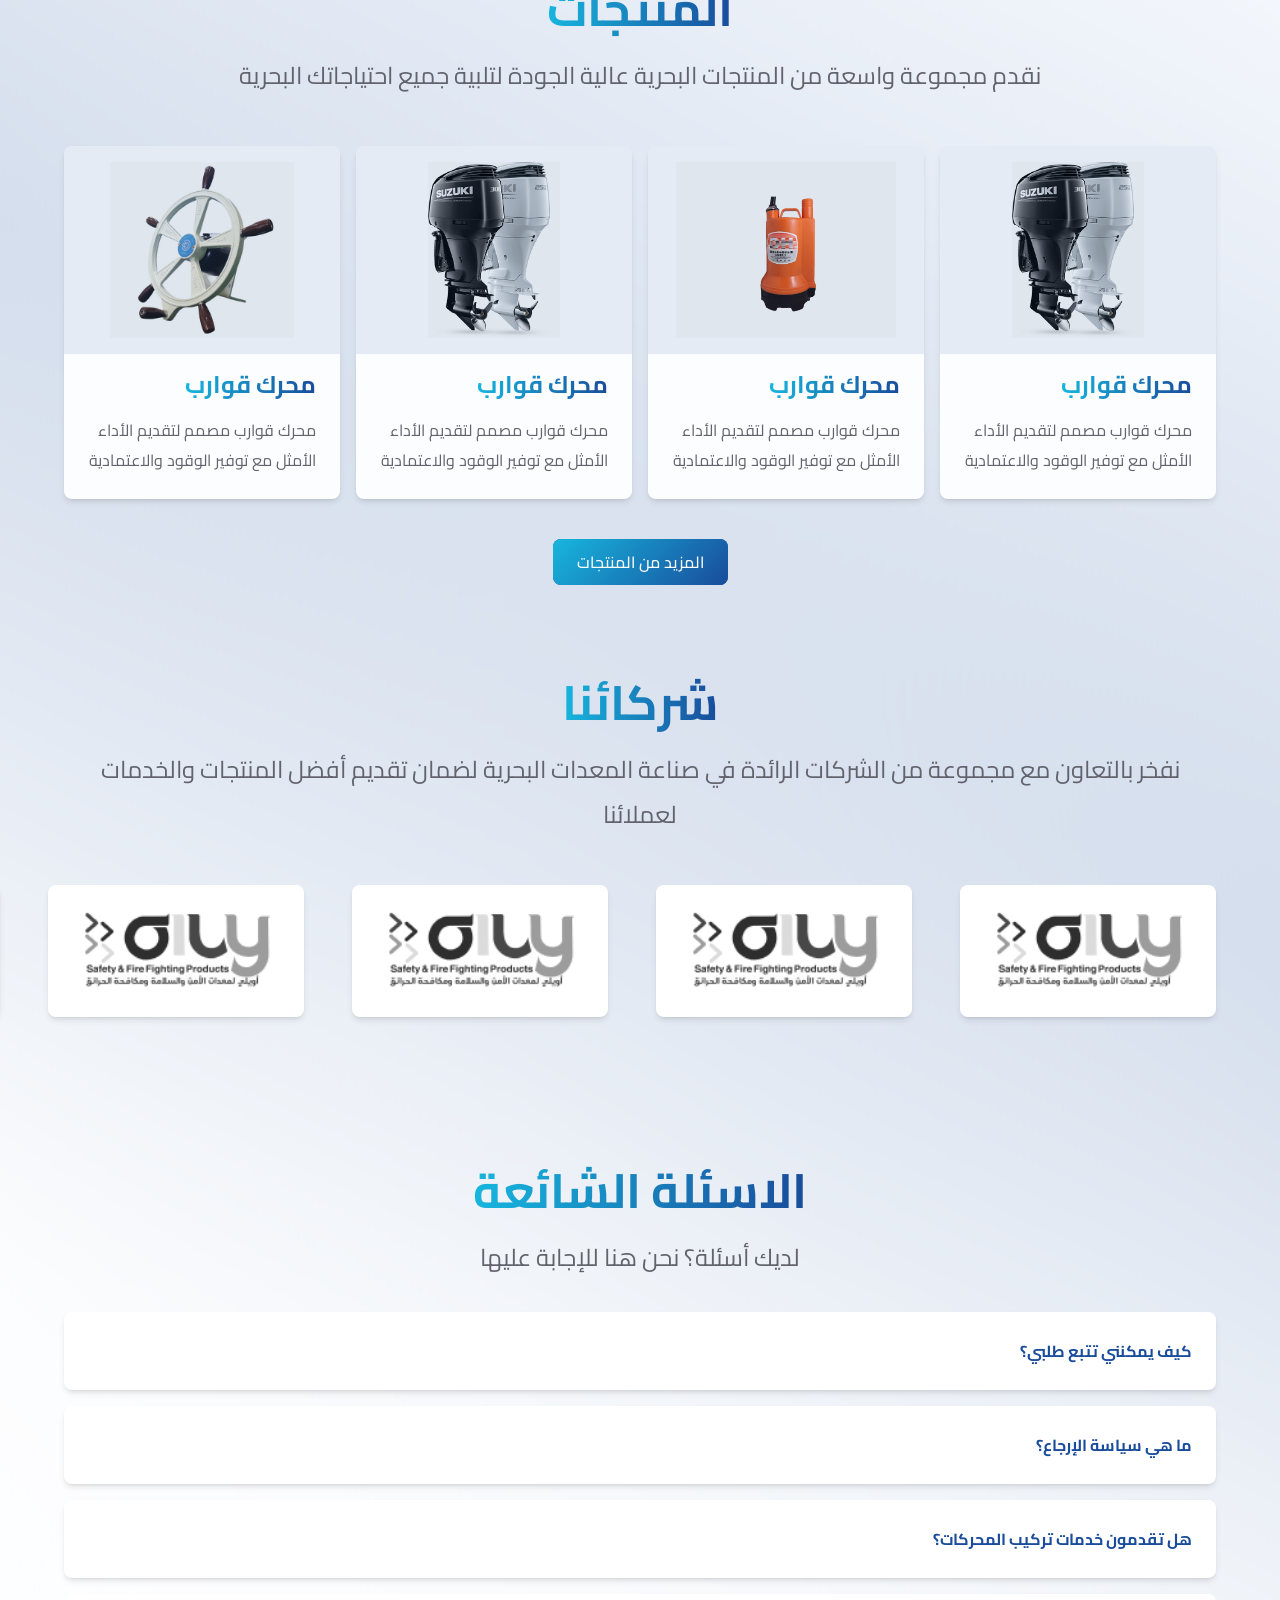
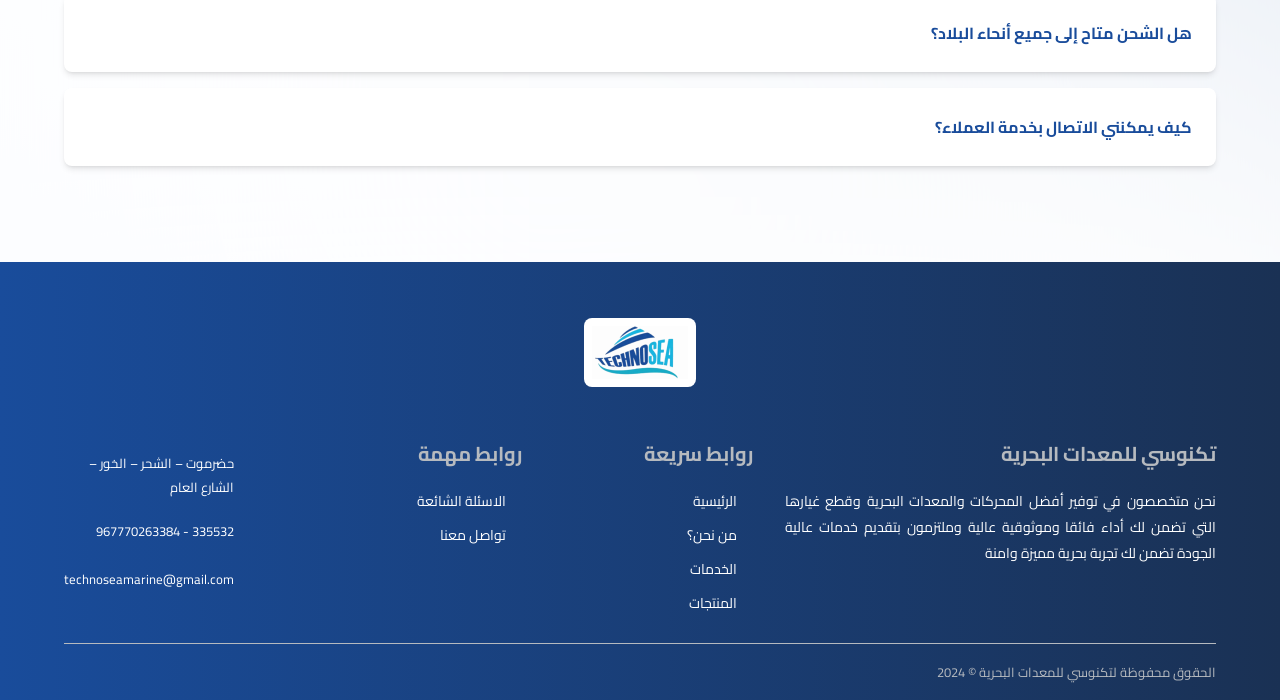
==== commit d3c86d48: "create footer component" ====
--- a/index.html
+++ b/index.html
@@ -140,7 +140,7 @@
             </section>
         </section>
 
-        <footer ></footer>
+        <footer class="footer"></footer>
 
         <script type="module" src="/asset/js/index.js"></script>
         <script src="/asset/js/home.js"></script>
--- a/asset/styles/home.css
+++ b/asset/styles/home.css
@@ -10,6 +10,8 @@
     animation-fill-mode: backwards;
     animation-timing-function: ease-out;
     animation-iteration-count: infinite;
+    position: relative;
+    top: -5rem;
 }
 
 .hero header h1,
@@ -88,8 +90,8 @@
     display: flex;
     gap: .5rem;
     align-items: center;
-    height: 100vh;
-    padding: 0 5%;
+    height: 80vh;
+    padding: 0 5% 5rem;
     overflow: hidden;
 }
 
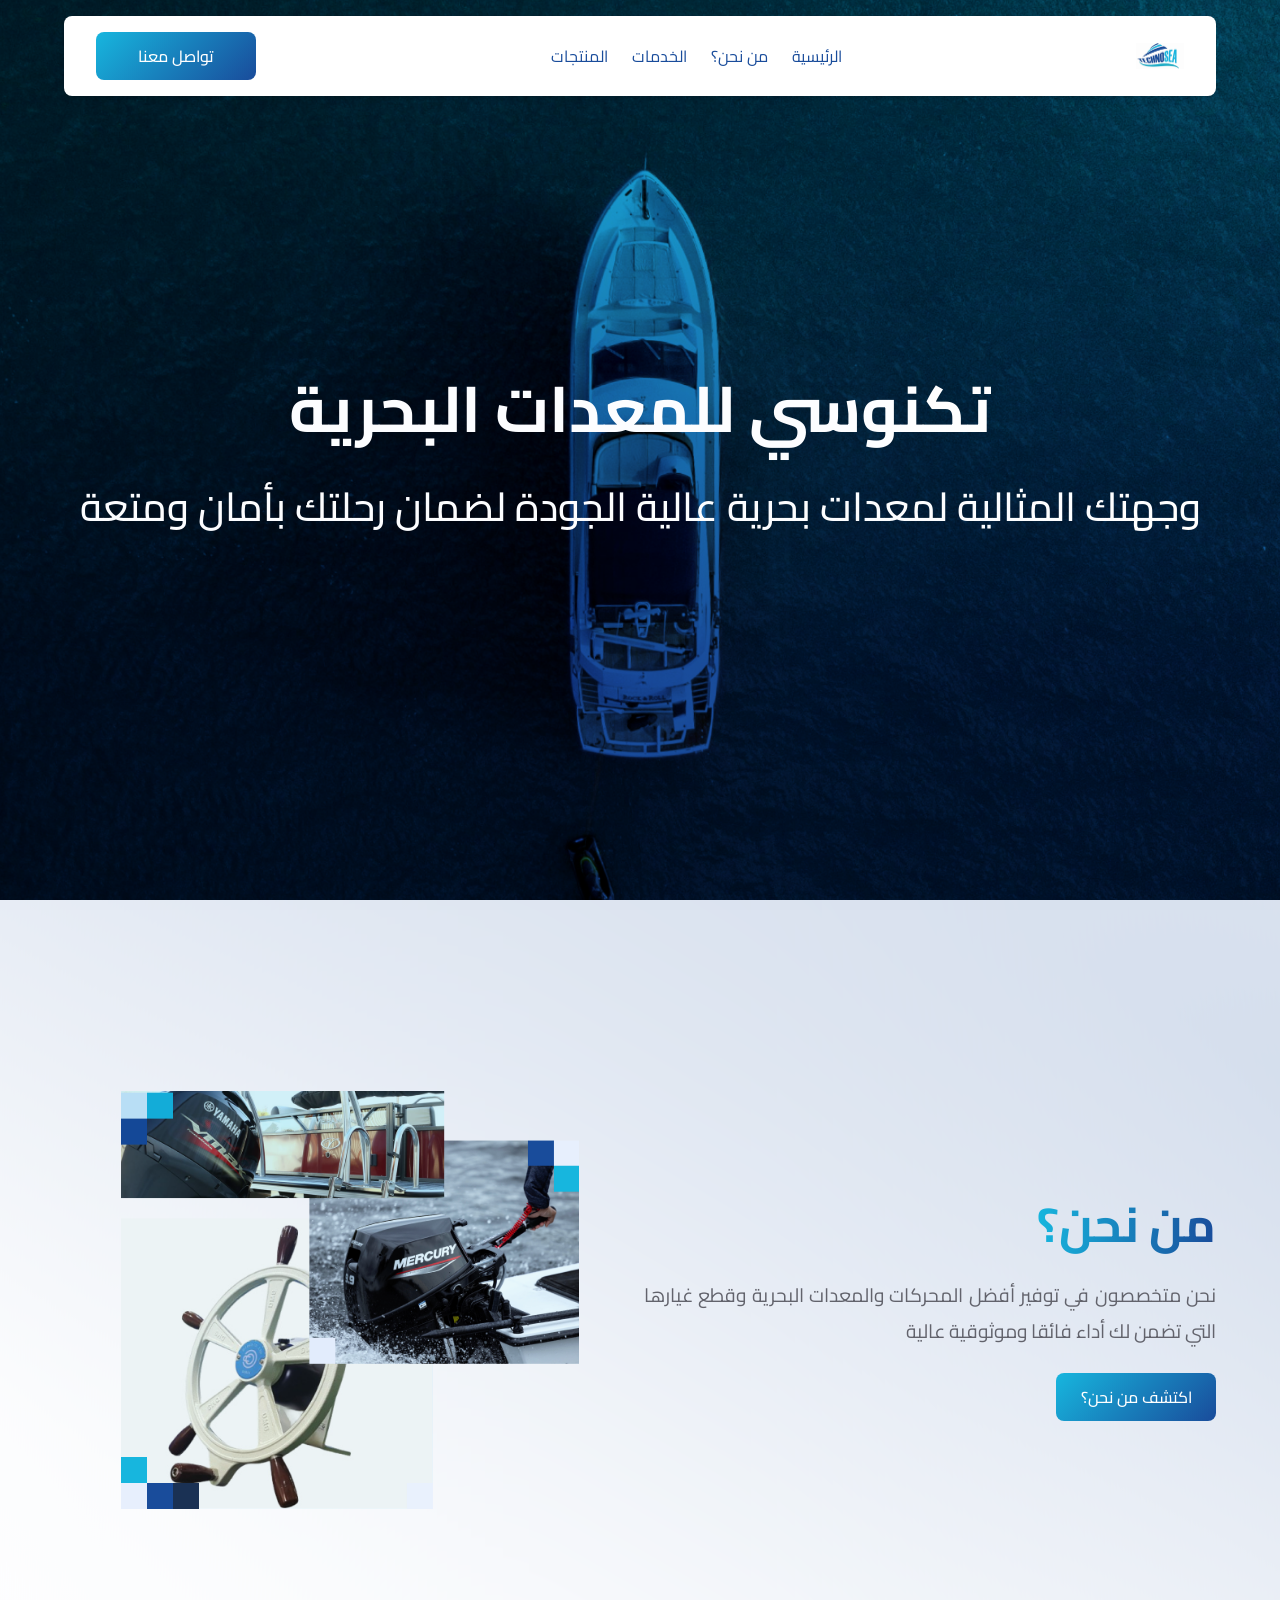
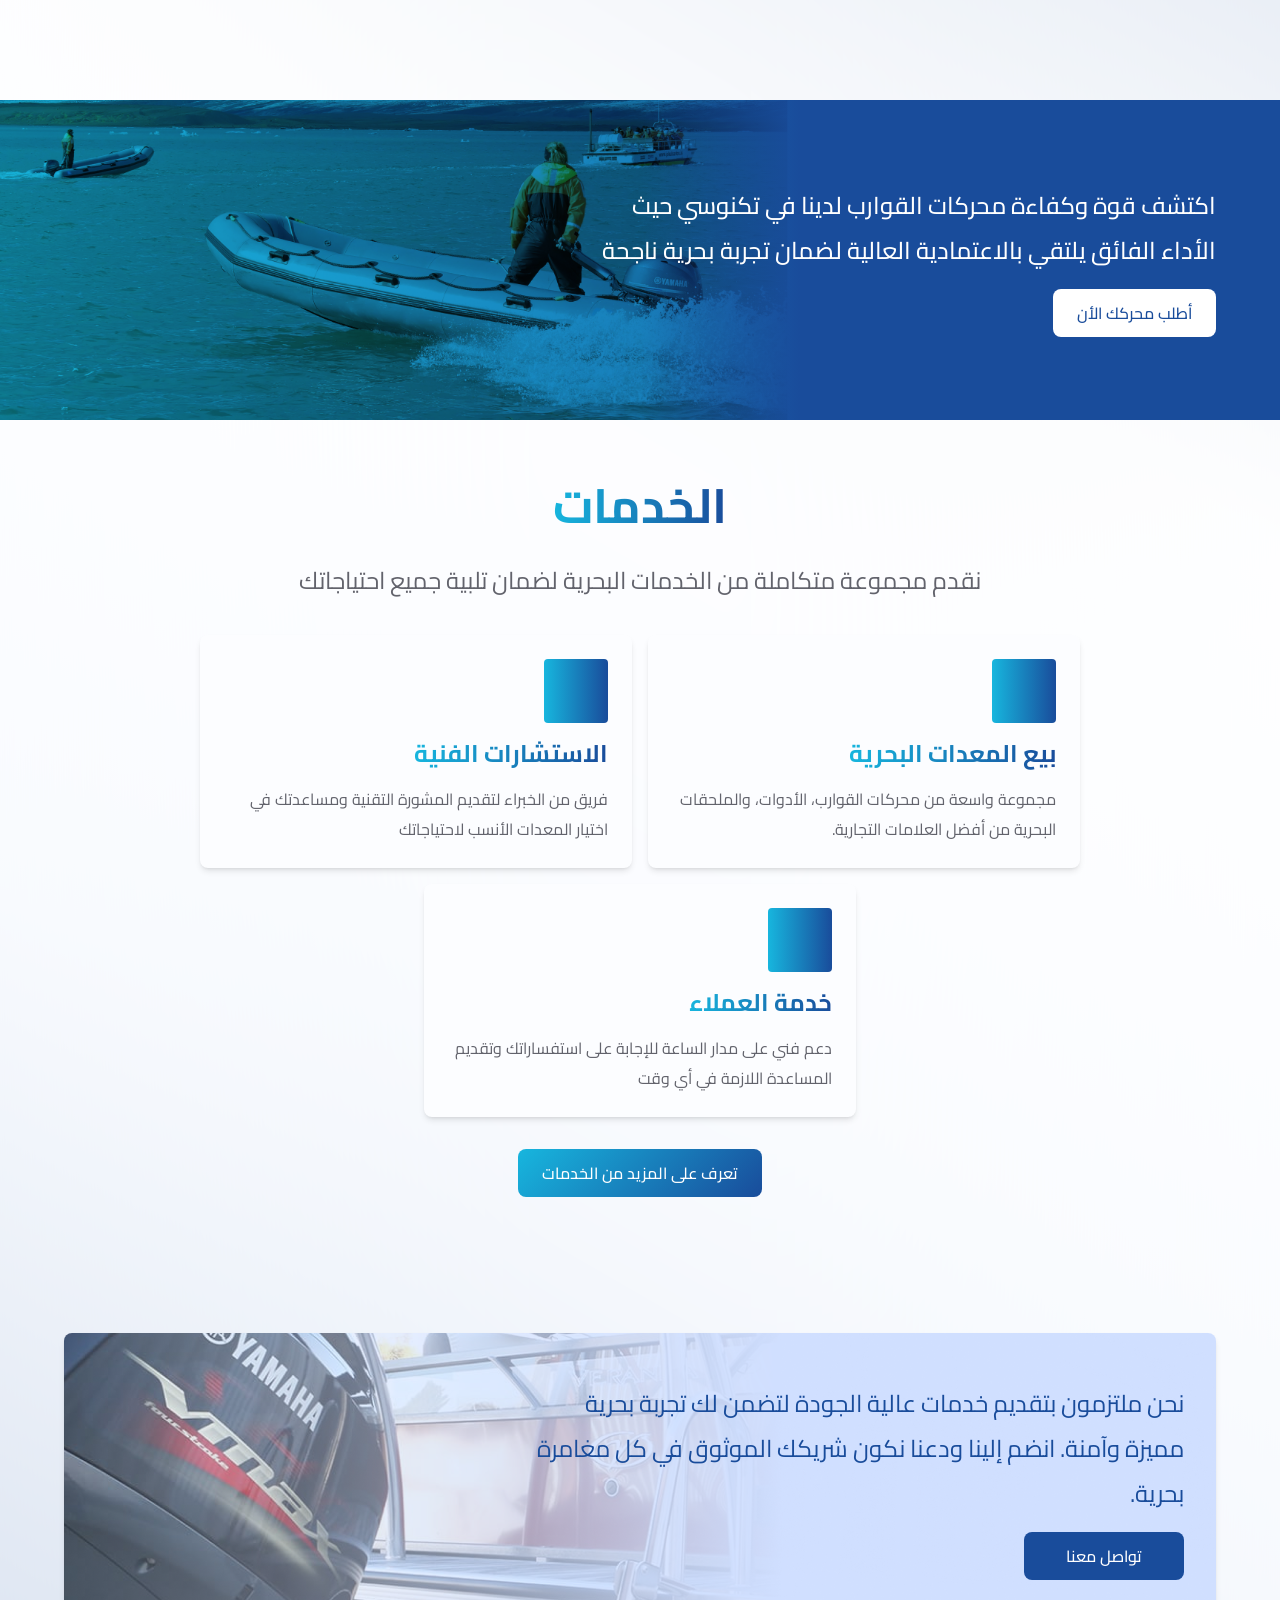
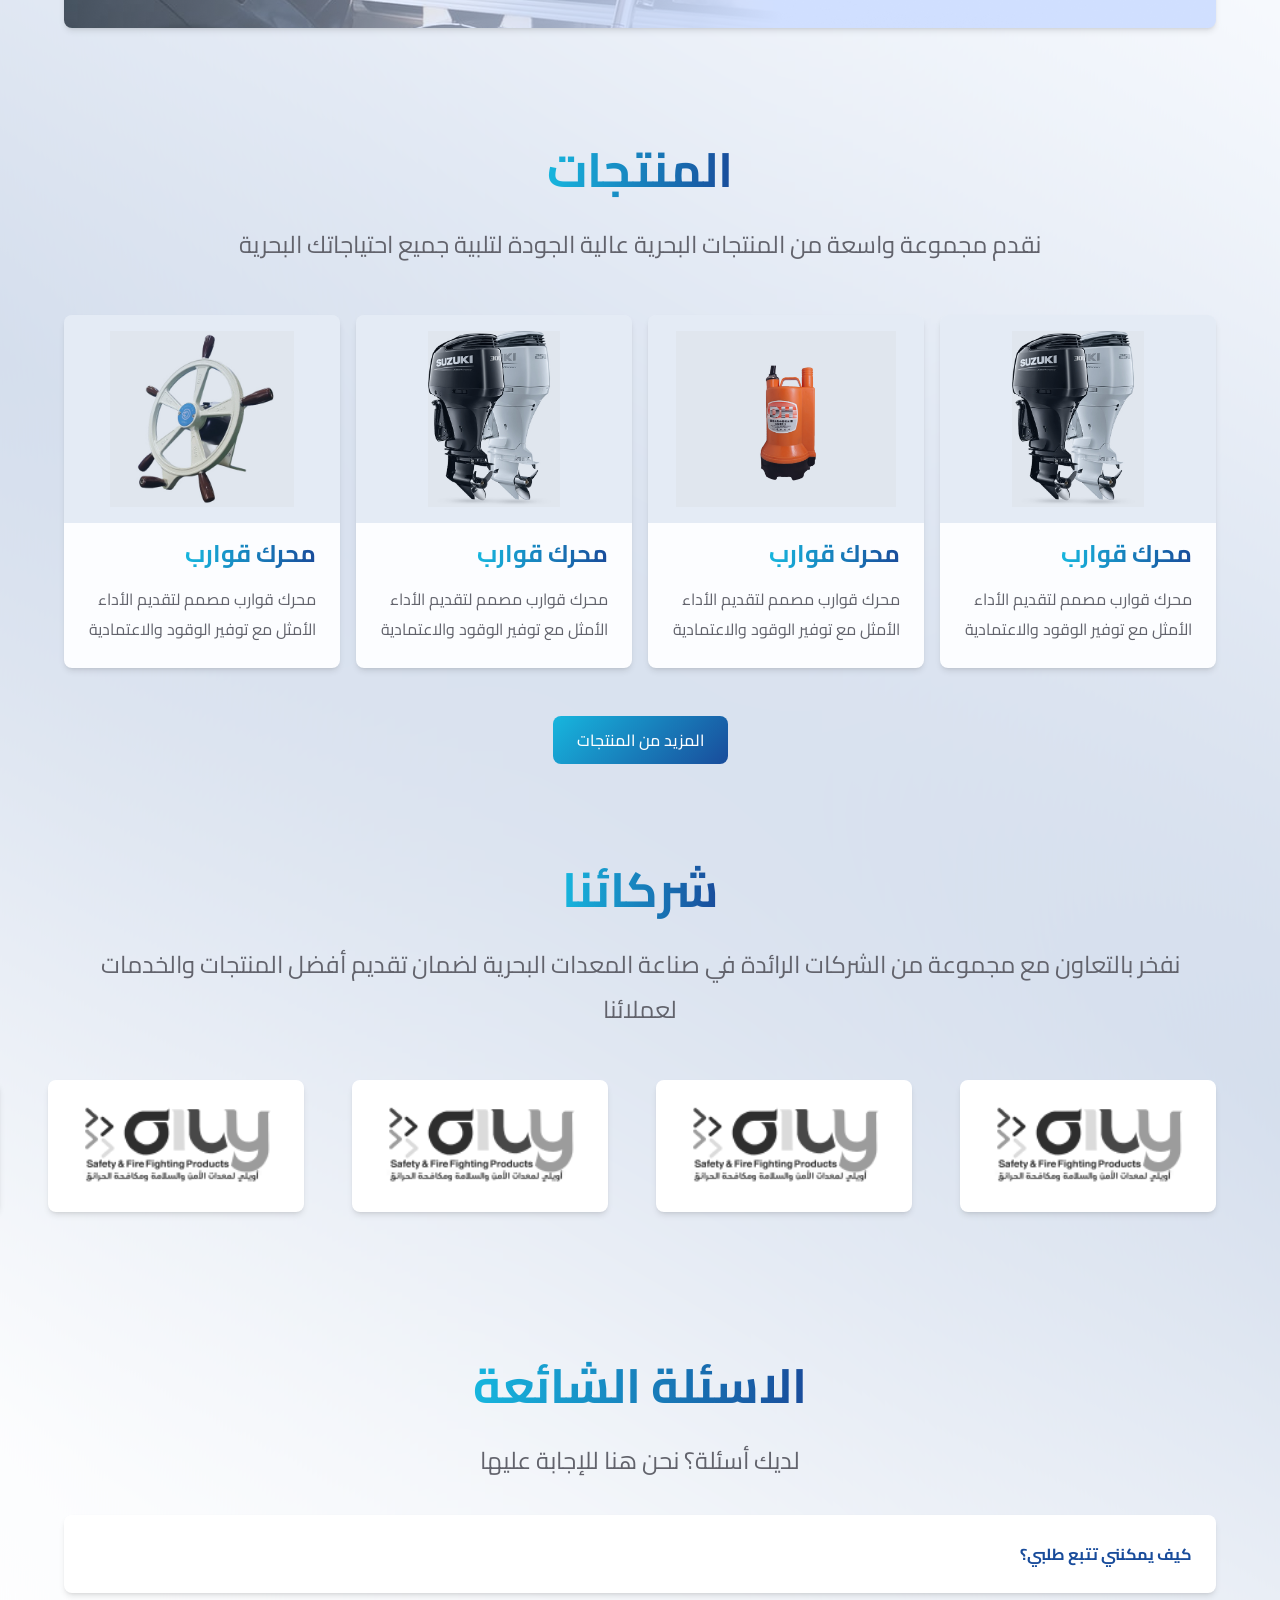
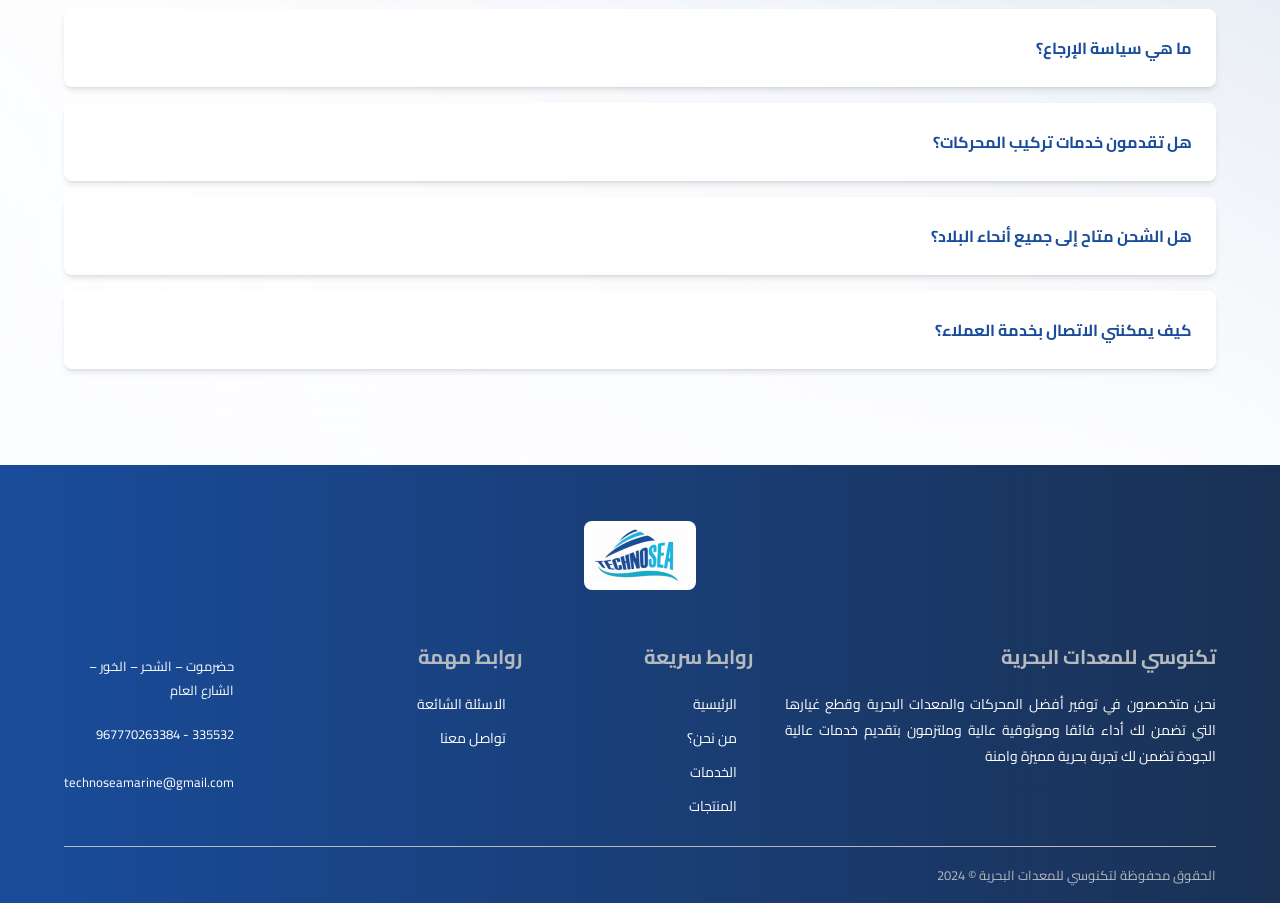
==== commit 55845373: "create services section" ====
--- a/index.html
+++ b/index.html
@@ -62,6 +62,10 @@
             </header>
 
             <section class="services-container"></section>
+
+            <section class="btn-container">
+                <a href="/pages/services.html" class="btn btn-linear">تعرف على المزيد من الخدمات</a>
+            </section>
         </section>
 
         <!-- Contact Section -->
--- a/asset/styles/home.css
+++ b/asset/styles/home.css
@@ -5,11 +5,6 @@
     background-size: cover;
     background-position: center;
     color: var(--white-color);
-    animation-name: bg-anomation;
-    animation-duration: 10s;
-    animation-fill-mode: backwards;
-    animation-timing-function: ease-out;
-    animation-iteration-count: infinite;
     position: relative;
     top: -5rem;
 }
@@ -34,27 +29,28 @@
     position: absolute;
     bottom: 1rem;
     font-size: 2rem;
-}
-
-@keyframes bg-anomation {
+    animation: 3s move ease-out infinite;
+}
+
+@keyframes move {
     0% {
-        background-position: center center;
+        bottom: 1rem;
     }
 
     25% {
-        background-position: 1px .1px;
+        bottom: 1.5rem;
     }
 
     50% {
-        background-position: center center;
+        bottom: 1rem;
     }
 
     75% {
-        background-position: -1px -.1px;
+        bottom: -.7rem;
     }
 
     100% {
-        background-position: center center;
+        bottom: 1rem;
     }
 }
 
@@ -156,7 +152,7 @@
     background-repeat: no-repeat;
     background-size: cover;
     background-position: center;
-    min-height: 30rem;
+    min-height: 20rem;
     color: var(--white-color);
     display: flex;
     align-items: center;
@@ -212,9 +208,15 @@
 
 .services .services-container {
     display: flex;
-    justify-content: space-between;
+    flex-wrap: wrap;
+    justify-content: center;
     gap: 1rem;
     margin: 2rem 0;
+}
+
+.services .btn,
+.products .btn {
+    margin: 0 auto;
 }
 
 @media (max-width: 992px) {
@@ -452,4 +454,36 @@
     .faq .faq-container .card p {
         text-align: justify;
     }
+}
+
+.our-values > div {
+    display: grid;
+    grid-template-columns: repeat(4, 1fr);
+    gap: 1rem;
+}
+
+.our-values .card {
+    background-color: var(--main-color);
+    width: 100%;
+}
+
+.our-values .card:hover {
+    animation: .2s hover-card linear forwards;
+}
+
+@media (max-width: 992px) {
+    .our-values > div {
+        grid-template-columns: repeat(2, 1fr);
+    }
+}
+
+@media (max-width: 450px) {
+    .our-values > div {
+        grid-template-columns: repeat(1, 1fr);
+    }
+}
+
+body > section:not(body > section.hero) {
+    transform: translate(100%);
+    opacity: 0;
 }
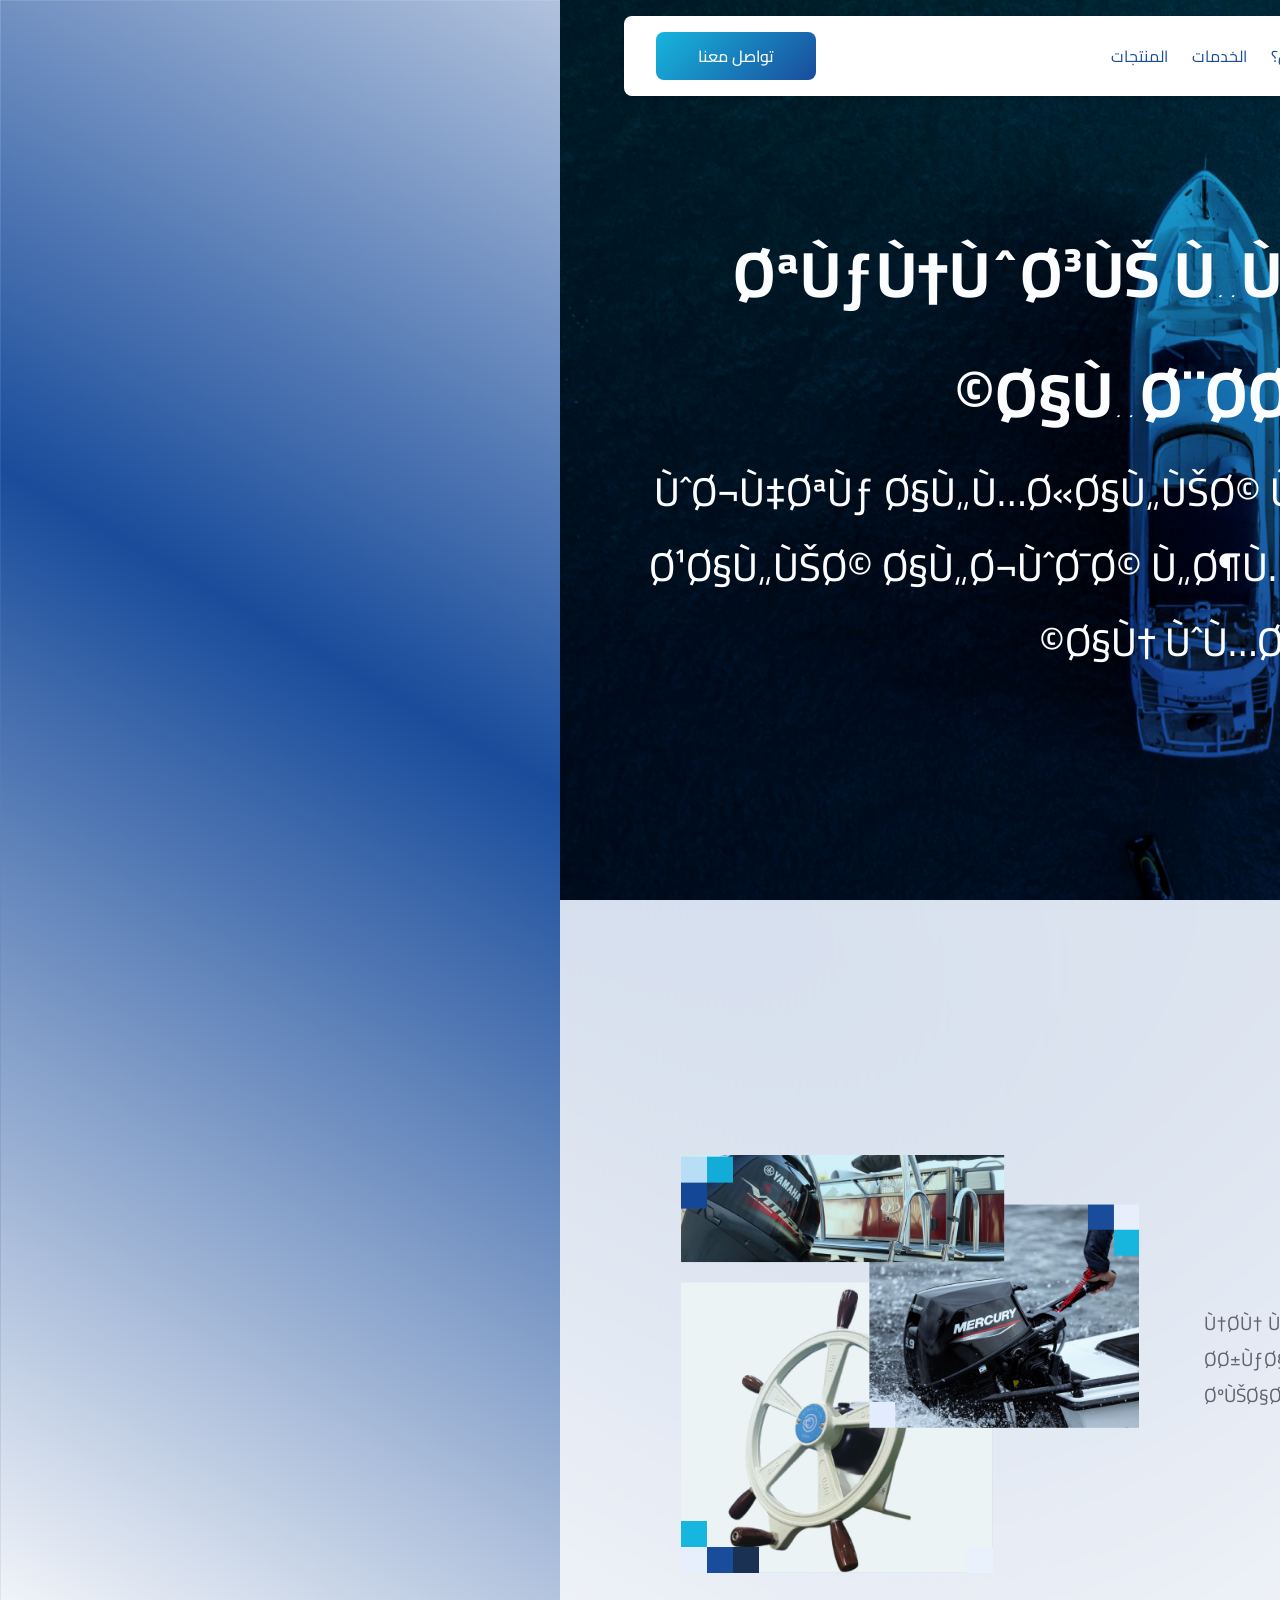
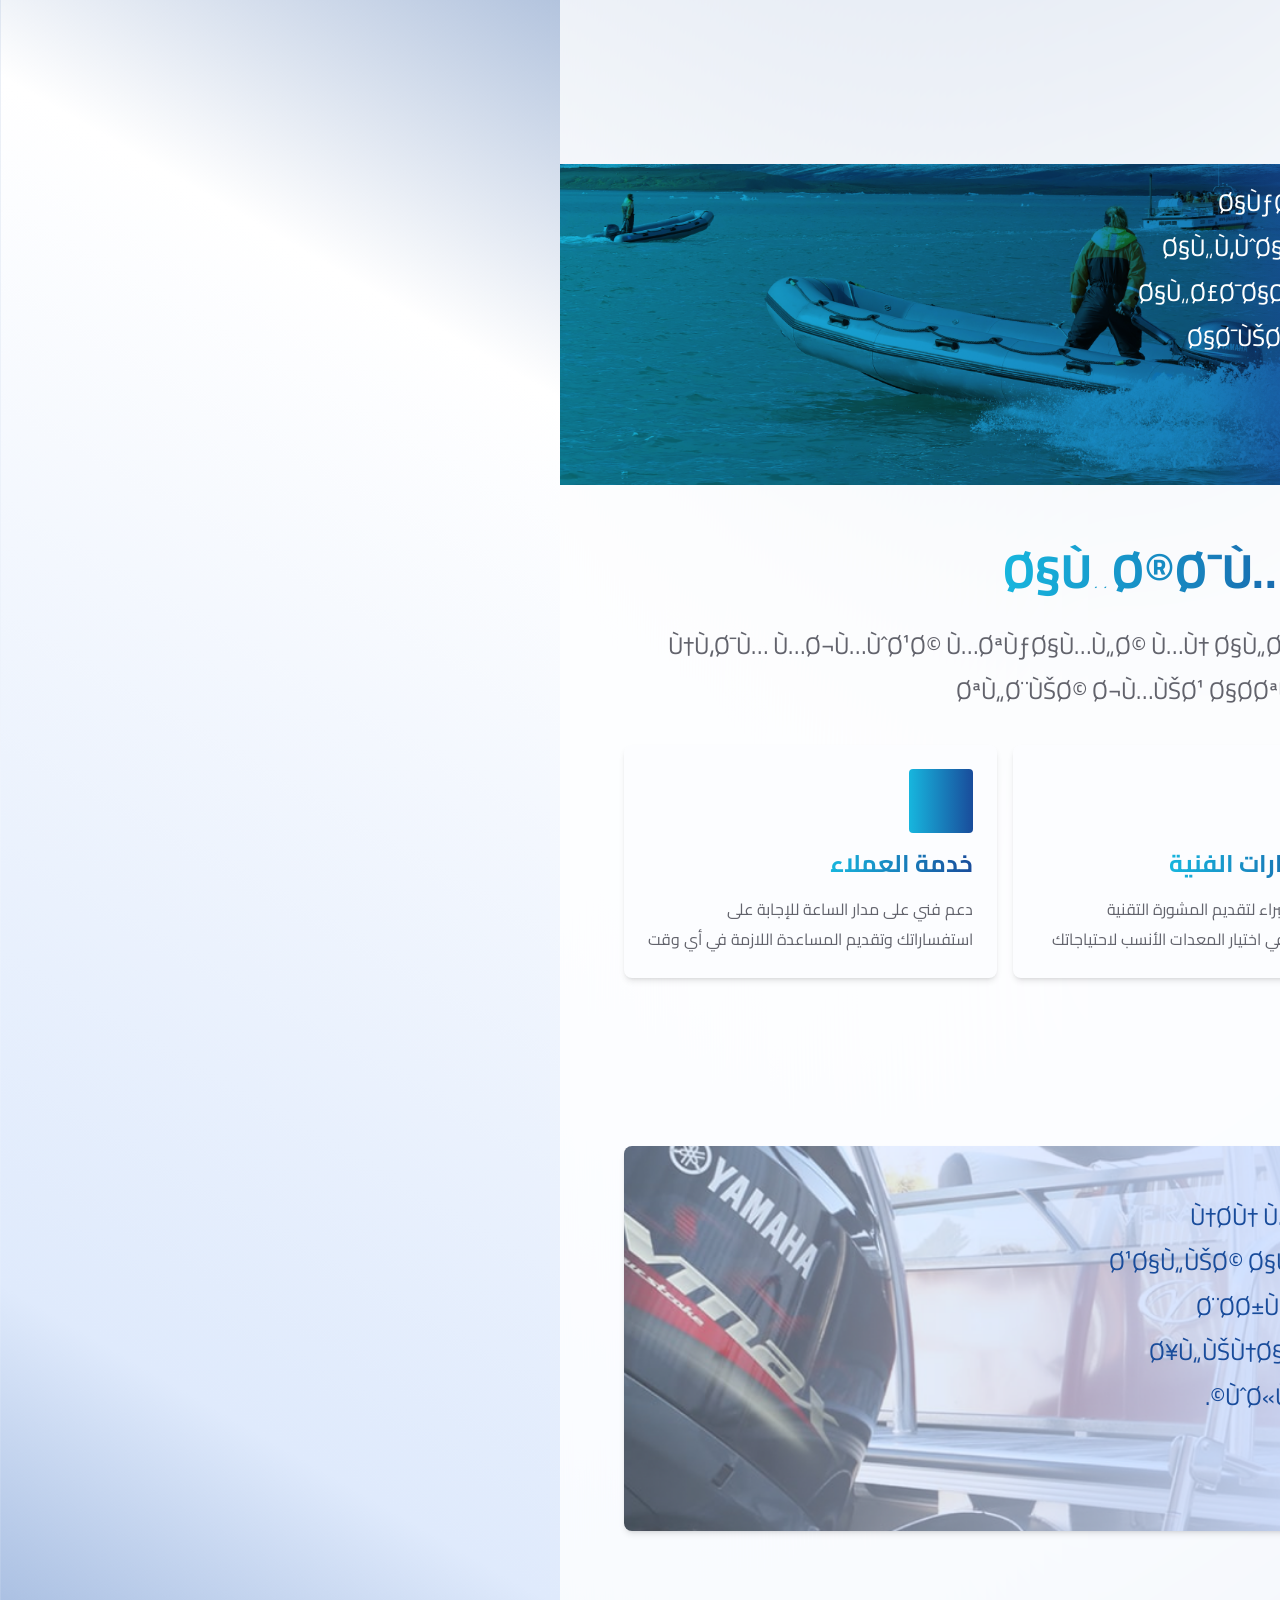
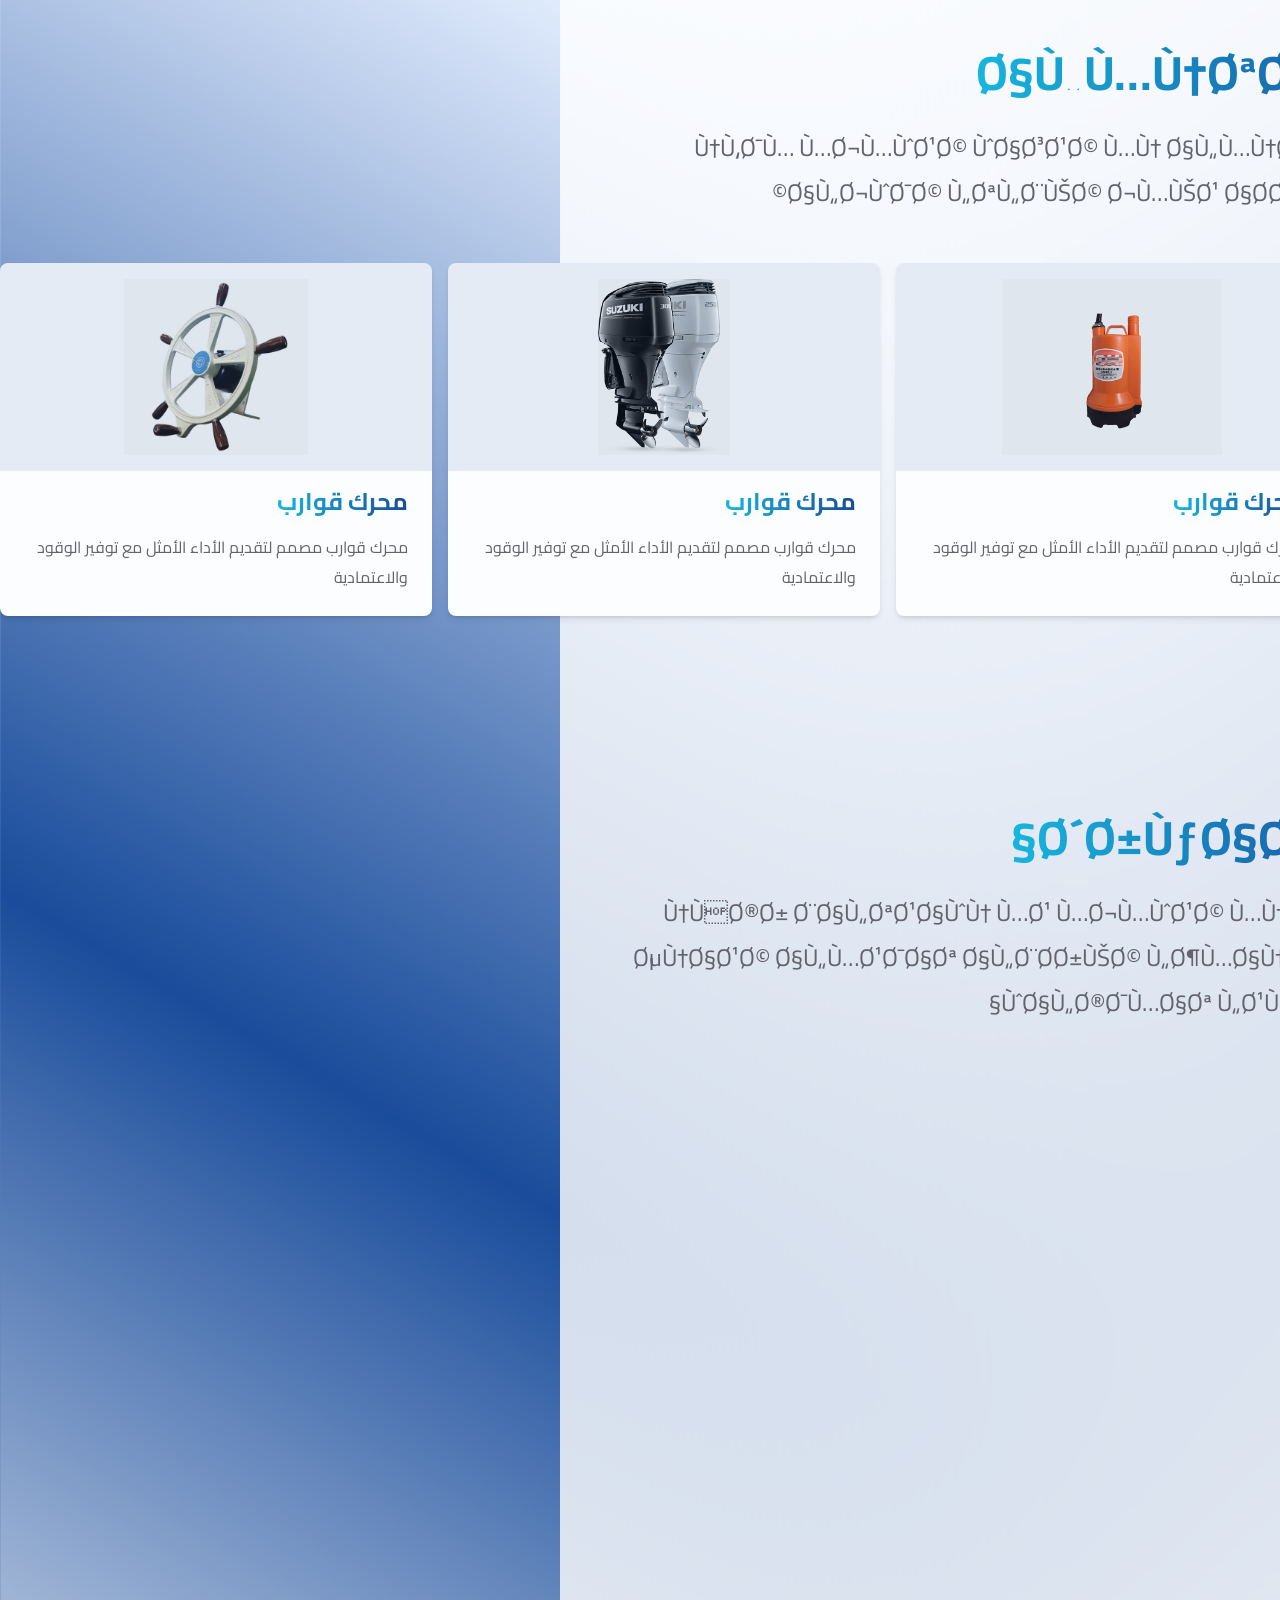
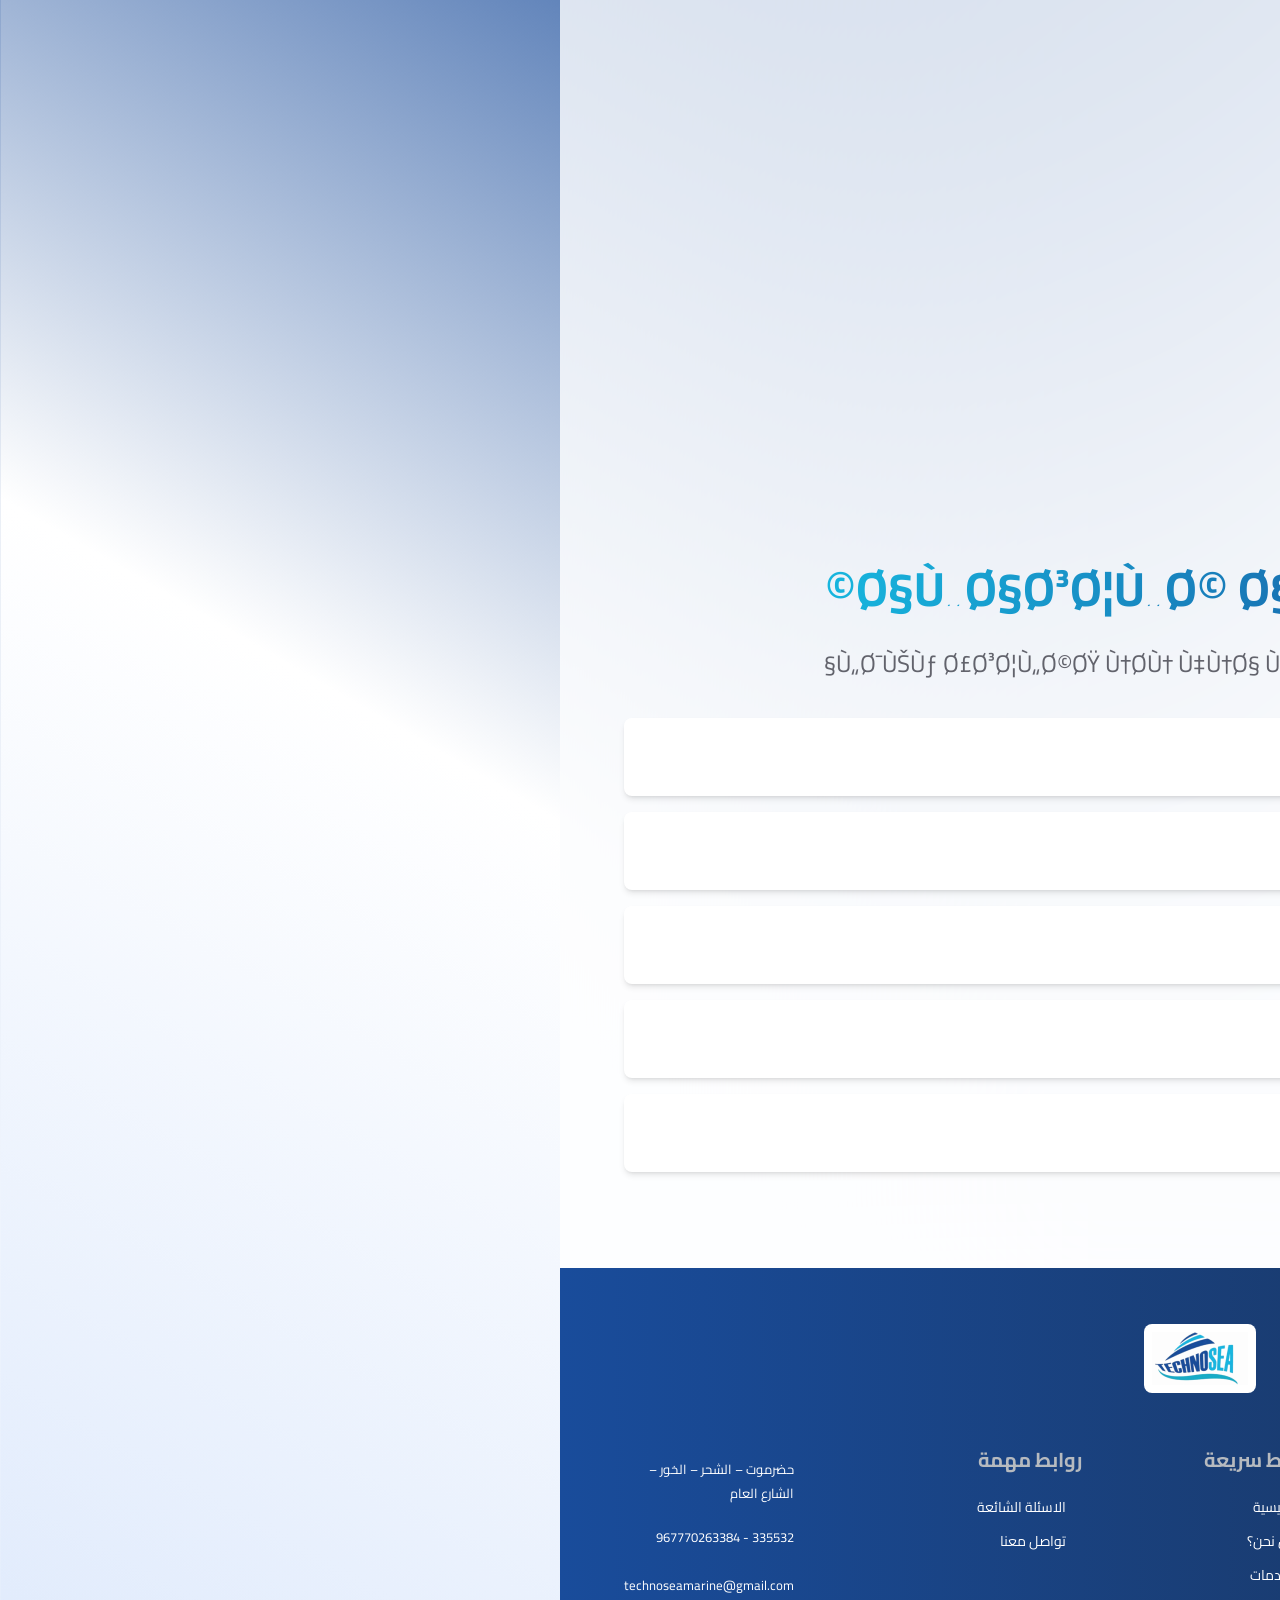
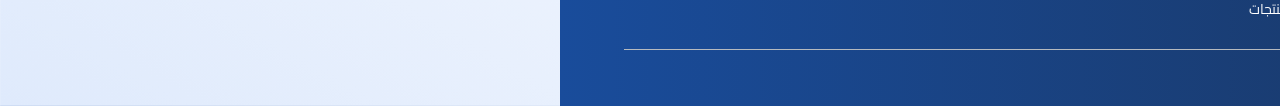
==== commit 45edf179: "make partners section slider" ====
--- a/index.html
+++ b/index.html
@@ -62,10 +62,6 @@
             </header>
 
             <section class="services-container"></section>
-
-            <section class="btn-container">
-                <a href="/pages/services.html" class="btn btn-linear">تعرف على المزيد من الخدمات</a>
-            </section>
         </section>
 
         <!-- Contact Section -->
@@ -107,18 +103,59 @@
             </section>
         </section>
 
+        <!-- partners -->
         <section class="section partners">
             <header>
                 <h2>شركائنا</h2>
                 <p>
                     نفخر بالتعاون مع مجموعة من الشركات الرائدة في صناعة المعدات البحرية لضمان تقديم أفضل المنتجات والخدمات لعملائنا 
                 </p>
-            </header>
+            </header> 
 
-            <section class="partners-container">
+            <!-- <section class="partners-container">
 
+            </section> -->
+        
+            <section class="partners-container d-flex justify-content-center ">
+            <div id="partners" class="carousel slide w-75" data-bs-ride="carousel" data-bs-interval="2000">
+            <div class="carousel-indicators">
+              <button type="button" data-bs-target="#partners" data-bs-slide-to="0" class="active" aria-current="true" aria-label="Slide 1"></button>
+              <button type="button" data-bs-target="#partners" data-bs-slide-to="1" aria-label="Slide 2"></button>
+              <!-- <button type="button" data-bs-target="#carouselExampleIndicators" data-bs-slide-to="2" aria-label="Slide 3"></button> -->
+            </div>
+            <div class="carousel-inner">
+                <div class="carousel-item active">
+                    <div class="row ">
+                        <div class="single-box col-md-4">
+                            <img src="/asset/images/partner.png" alt="">
+                        </div>
+                        <div class="single-box col-md-4">
+                            <img src="/asset/images/partner.png" alt="">
+                        </div>
+                        <div class="single-box col-md-4">
+                            <img src="/asset/images/partner.png" alt="">
+                        </div>
+                    </div>
+                </div>
+
+                <div class="carousel-item ">
+                    <div class="row ">
+                        <div class="single-box col-md-4">
+                            <img src="/asset/images/product-1.jpeg" alt="">
+                        </div>
+                        <div class="single-box col-md-4">
+                            <img src="/asset/images/partner.png" alt="">
+                        </div>
+                        <div class="single-box col-md-4">
+                            <img src="/asset/images/partner.png" alt="">
+                        </div>
+                    </div>
+                </div>
+            </div>
+            </div>
             </section>
         </section>
+         <!-- End partners -->
 
         <!-- FAQ -->
         <section class="section faq">
@@ -145,8 +182,16 @@
         </section>
 
         <footer class="footer"></footer>
-
+        <script src="https://cdn.jsdelivr.net/npm/bootstrap@5.1.3/dist/js/bootstrap.bundle.min.js" integrity="sha384-ka7Sk0Gln4gmtz2MlQnikT1wXgYsOg+OMhuP+IlRH9sENBO0LRn5q+8nbTov4+1p" crossorigin="anonymous"></script>
         <script type="module" src="/asset/js/index.js"></script>
         <script src="/asset/js/home.js"></script>
+
+        <script>
+            // Get the carousel element
+var carousel = document.getElementById('carouselExampleCaptions');
+
+// Set the interval to 3 seconds (3000 milliseconds)
+carousel.setAttribute('data-bs-interval', '2000');
+        </script>
     </body>
 </html>
--- a/asset/styles/home.css
+++ b/asset/styles/home.css
@@ -5,6 +5,11 @@
     background-size: cover;
     background-position: center;
     color: var(--white-color);
+    animation-name: bg-anomation;
+    animation-duration: 10s;
+    animation-fill-mode: backwards;
+    animation-timing-function: ease-out;
+    animation-iteration-count: infinite;
     position: relative;
     top: -5rem;
 }
@@ -29,28 +34,27 @@
     position: absolute;
     bottom: 1rem;
     font-size: 2rem;
-    animation: 3s move ease-out infinite;
-}
-
-@keyframes move {
+}
+
+@keyframes bg-anomation {
     0% {
-        bottom: 1rem;
+        background-position: center center;
     }
 
     25% {
-        bottom: 1.5rem;
+        background-position: 1px .1px;
     }
 
     50% {
-        bottom: 1rem;
+        background-position: center center;
     }
 
     75% {
-        bottom: -.7rem;
+        background-position: -1px -.1px;
     }
 
     100% {
-        bottom: 1rem;
+        background-position: center center;
     }
 }
 
@@ -88,6 +92,7 @@
     align-items: center;
     height: 80vh;
     padding: 0 5% 5rem;
+    margin-top: 4rem;
     overflow: hidden;
 }
 
@@ -208,15 +213,9 @@
 
 .services .services-container {
     display: flex;
-    flex-wrap: wrap;
-    justify-content: center;
+    justify-content: space-between;
     gap: 1rem;
     margin: 2rem 0;
-}
-
-.services .btn,
-.products .btn {
-    margin: 0 auto;
 }
 
 @media (max-width: 992px) {
@@ -231,6 +230,8 @@
     padding: 3rem 2rem;
     background-image: url("/asset/images/Frame\ 4.png");
     background-position: center;
+    background-repeat: no-repeat;
+    background-size: cover;
     width: 100%;
     border-radius: .5rem;
     align-items: flex-start;
@@ -272,44 +273,43 @@
 .products {
     margin: 2rem auto;
 }
-
-.products .products-container {
+.products-container {
     margin: 3rem 0;
     display: grid;
     grid-template-columns: repeat(4, 1fr);
     gap: 1rem;
 }
 
-.products .products-container .product {
-    width: 100%;
+.product {
+    /* width: 100%; */
     padding: 0;
     padding-bottom: 1.5rem;
 }
 
-.products .products-container .product header,
-.products .products-container .product p {
+.product header,
+.product p {
     padding: 0 1.5rem;
 }
 
-.products .btn-container {
+ .btn-container {
     text-align: center;
 }
 
 @media (max-width: 992px) {
-    .products .products-container {
+    .products-container {
         grid-template-columns: repeat(3, 1fr);
     }
 }
 
 
 @media (max-width: 768px) {
-    .products .products-container {
+    .products-container {
         grid-template-columns: repeat(2, 1fr);
     }
 }
 
 @media (max-width: 630px) {
-    .products .products-container {
+    .products-container {
         grid-template-columns: repeat(1, 1fr);
     }
 }
@@ -324,8 +324,8 @@
     margin: 3rem 0;
     display: flex;
     gap: 3rem;
-    width: fit-content;
-    animation: 50s slider infinite linear;
+    /* width: fit-content; */
+    /* animation: 50s slider infinite linear; */
 }
 
 .partners-container:hover {
@@ -464,7 +464,29 @@
 
 .our-values .card {
     background-color: var(--main-color);
-    width: 100%;
+}
+
+.bg-as-body{
+    /* background-color: var(--bg-color); */
+    background-color:#F5F9FF;
+    border-radius: 8px;
+}
+
+.filter-container .card:hover{
+    transform: scale(1);
+}
+
+.countact-us .card.icon {
+    background-image: linear-gradient(-90deg, var(--main-color), var(--second-color));
+    height: 11rem;
+}
+
+.text-primary{
+    color: var(--main-color);
+}
+
+.success-contact{
+    height: 65vh;
 }
 
 .our-values .card:hover {
@@ -486,4 +508,25 @@
 body > section:not(body > section.hero) {
     transform: translate(100%);
     opacity: 0;
+}
+
+
+.single-box{
+    margin-bottom: 1rem;
+    height: 8.5rem;
+    overflow: hidden;
+}
+
+.carousel-indicators{
+    left: 0;
+    top: auto;
+    bottom: -3rem;
+}
+
+.carousel-indicators button{
+    background-color: var(--main-color) !important;
+    border-radius: 50%;
+    width: 15px !important;
+    height:15px !important;
+    /* margin-bottom: 3rem; */
 }
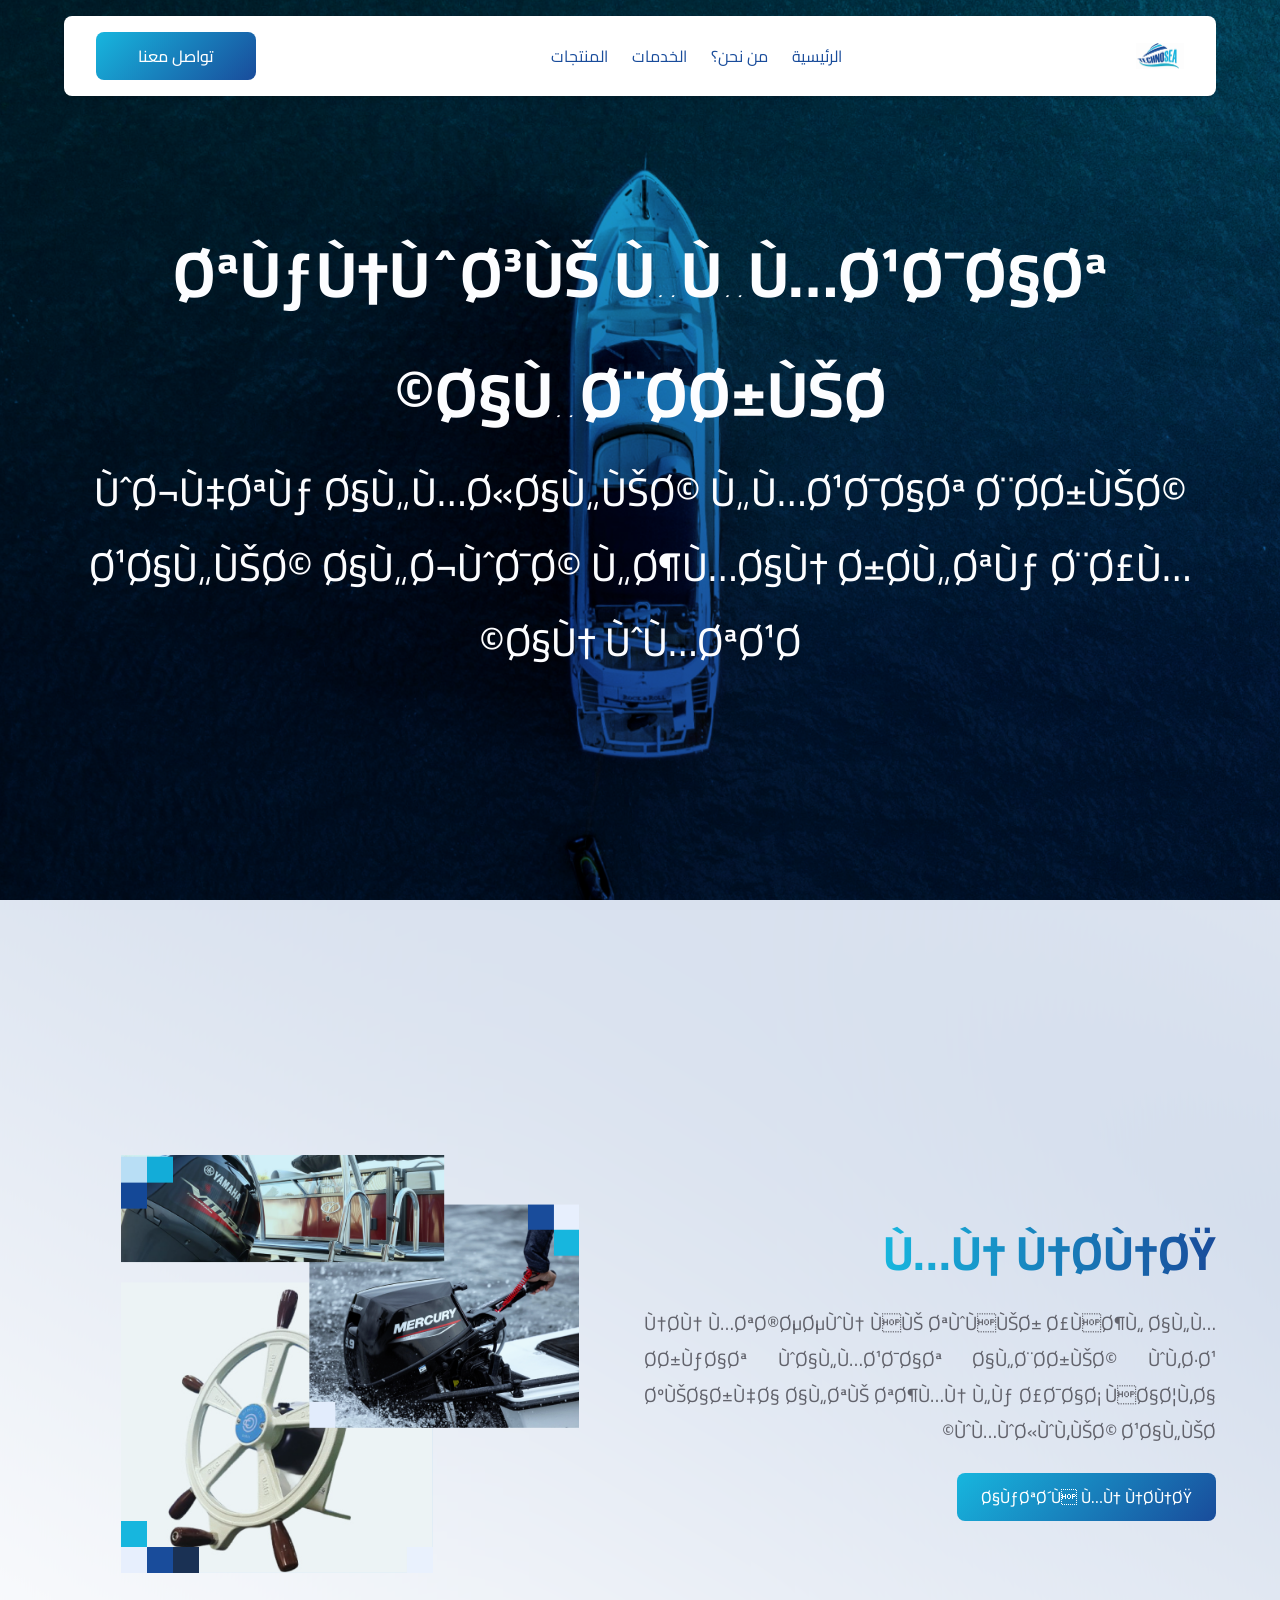
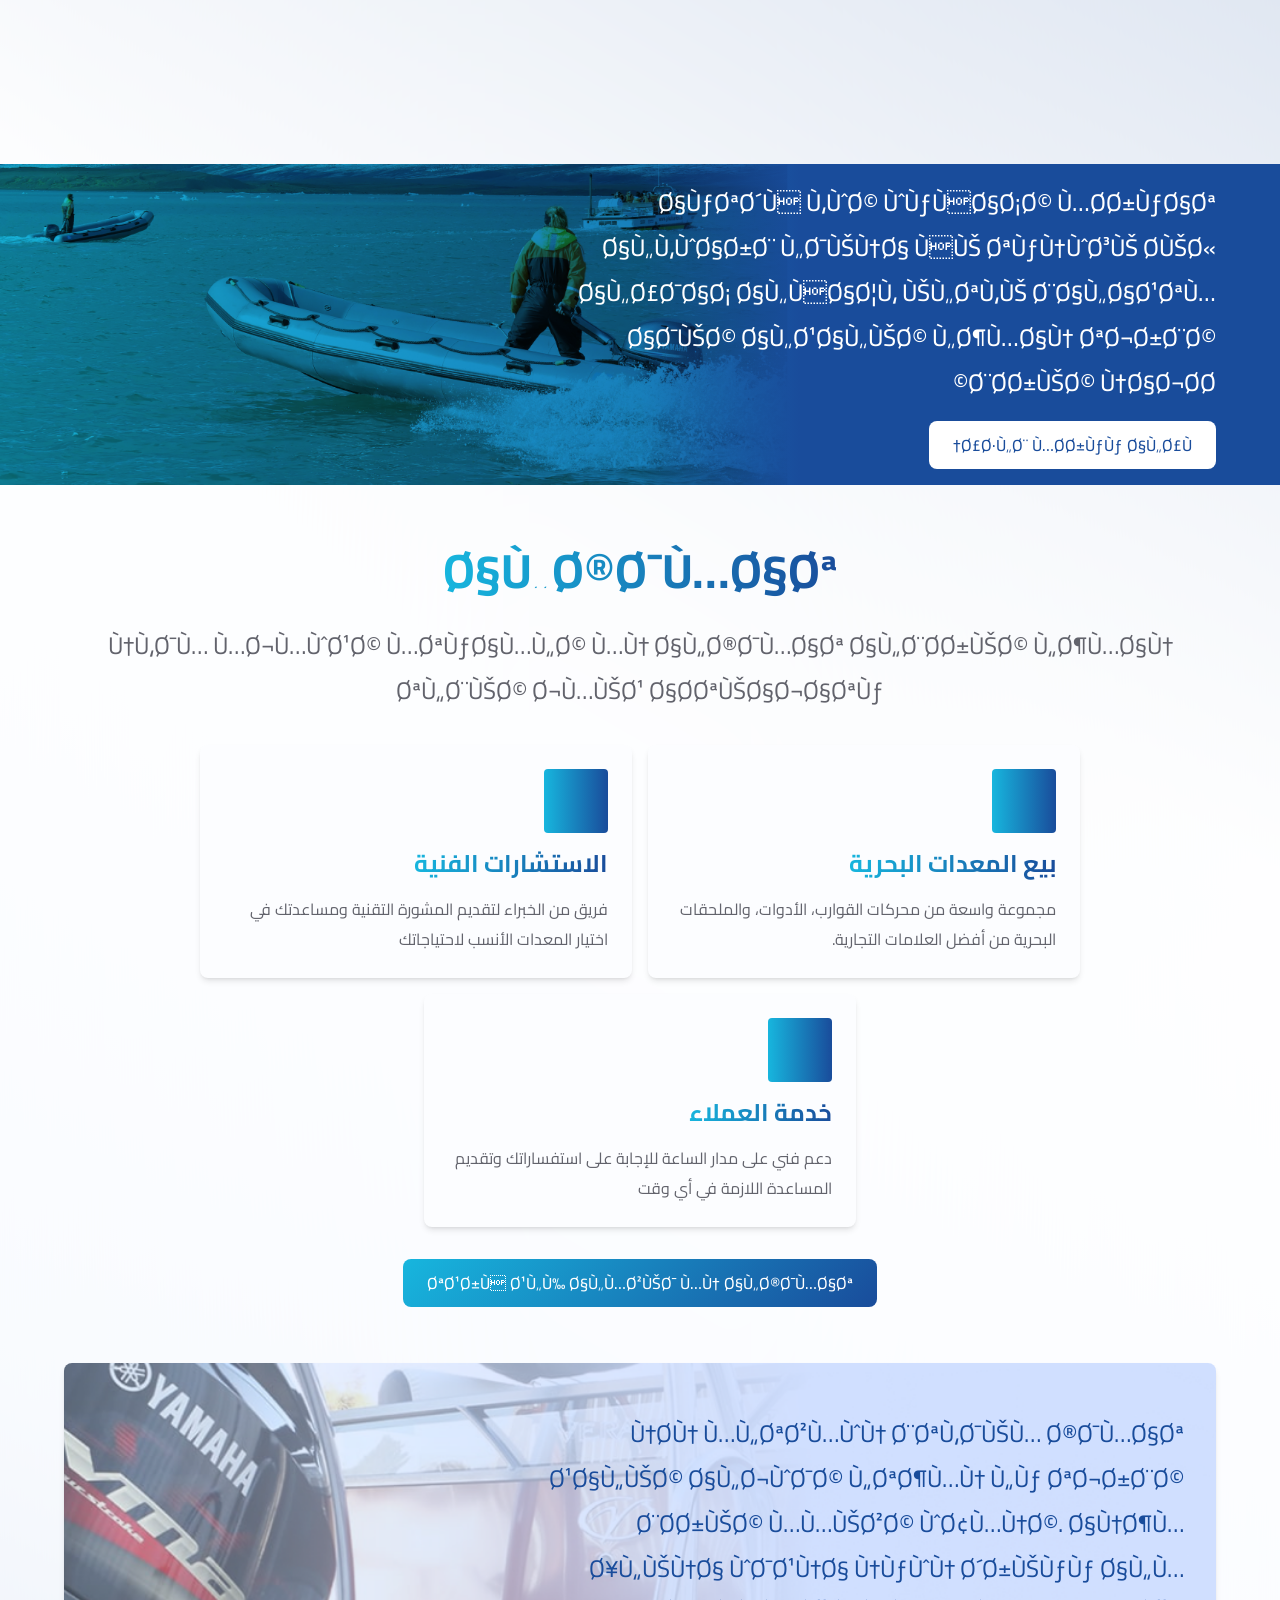
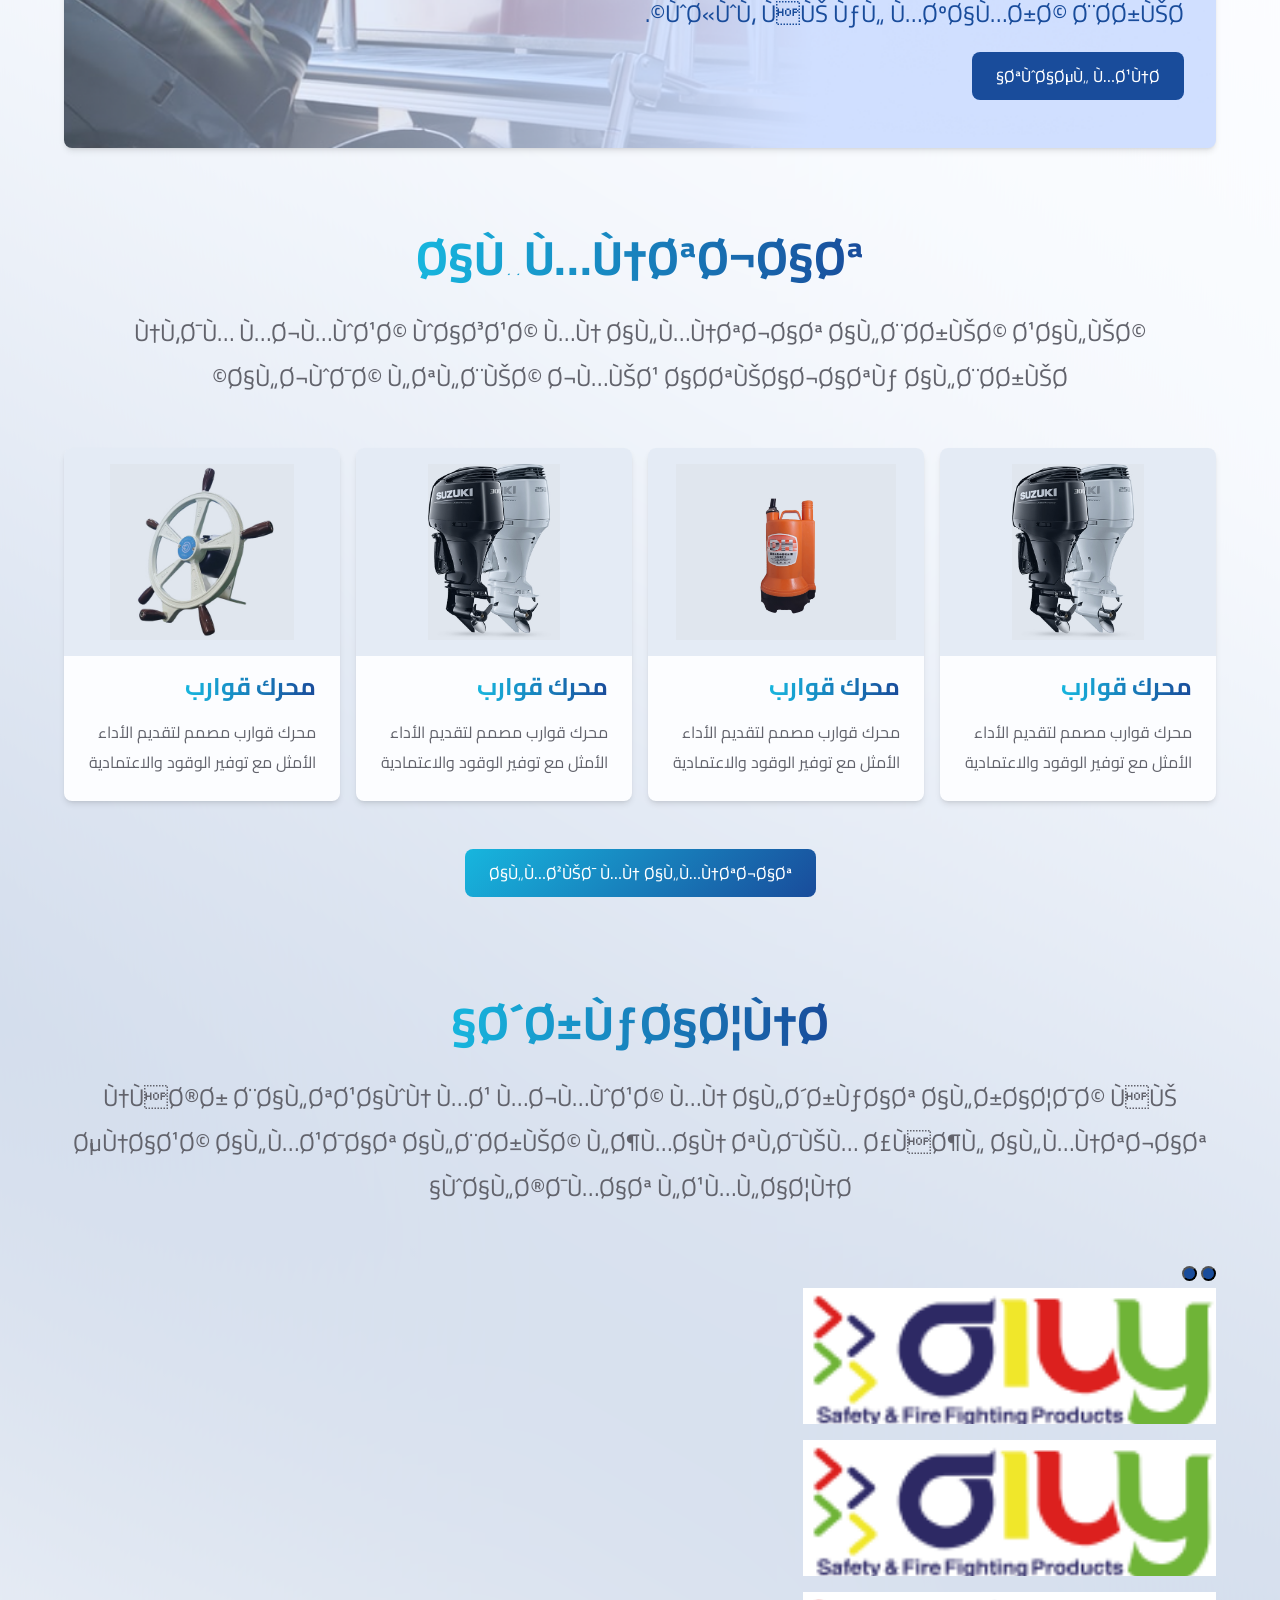
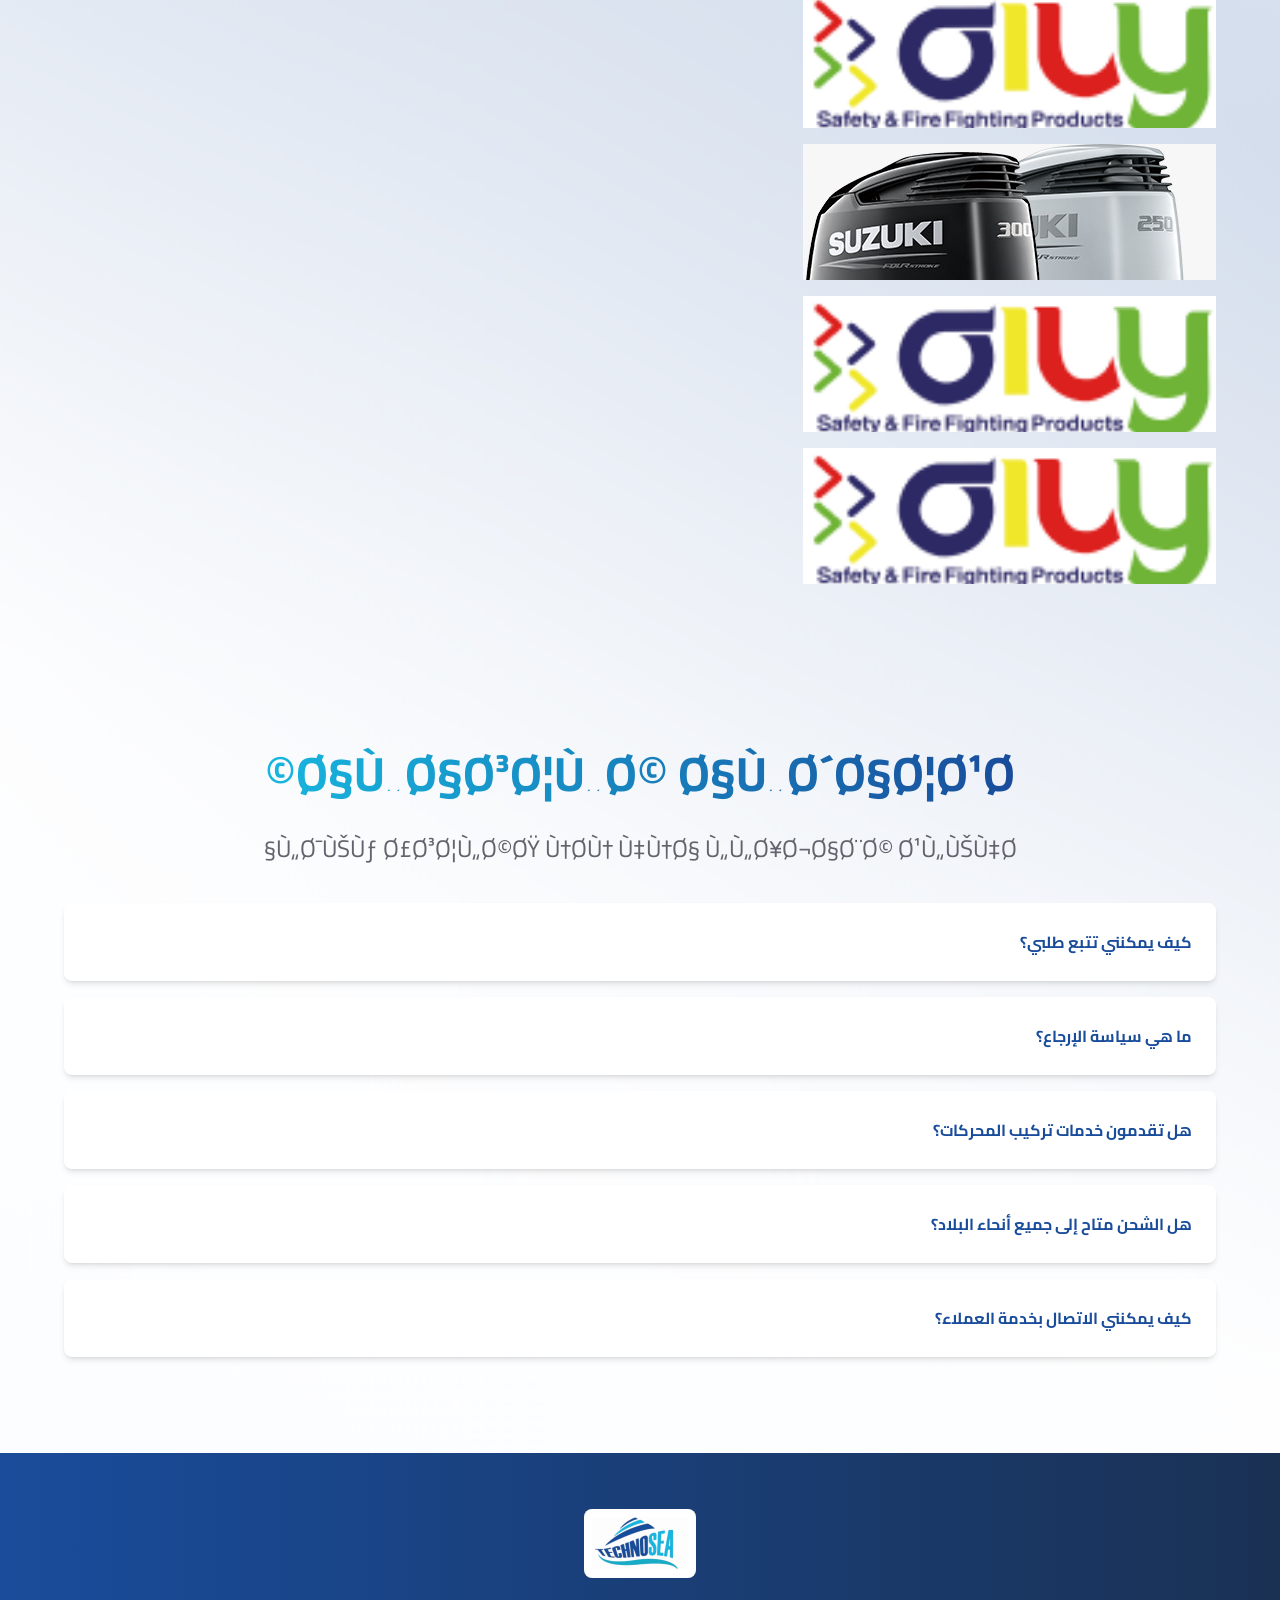
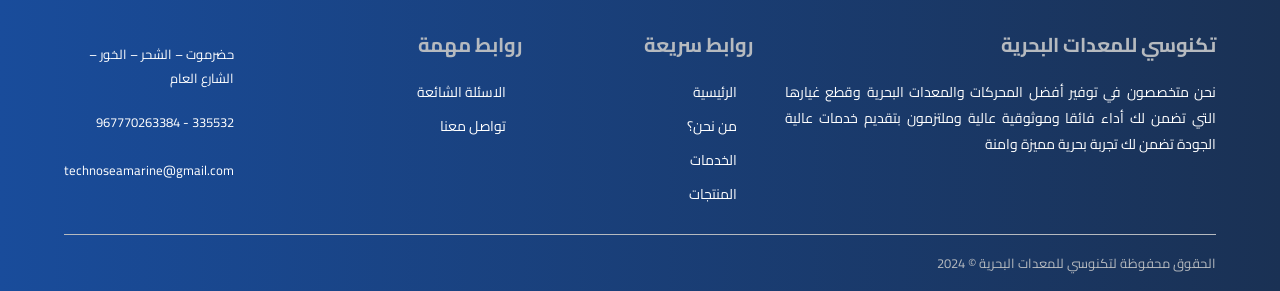
==== commit 099dd9f0: "Merge branch 'main' of https://github.com/d7mi-b/technosea-marine-equipment" ====
--- a/index.html
+++ b/index.html
@@ -62,6 +62,10 @@
             </header>
 
             <section class="services-container"></section>
+
+            <section class="btn-container">
+                <a href="/pages/services.html" class="btn btn-linear">تعرف على المزيد من الخدمات</a>
+            </section>
         </section>
 
         <!-- Contact Section -->
--- a/asset/styles/home.css
+++ b/asset/styles/home.css
@@ -5,11 +5,6 @@
     background-size: cover;
     background-position: center;
     color: var(--white-color);
-    animation-name: bg-anomation;
-    animation-duration: 10s;
-    animation-fill-mode: backwards;
-    animation-timing-function: ease-out;
-    animation-iteration-count: infinite;
     position: relative;
     top: -5rem;
 }
@@ -34,27 +29,28 @@
     position: absolute;
     bottom: 1rem;
     font-size: 2rem;
-}
-
-@keyframes bg-anomation {
+    animation: 3s move ease-out infinite;
+}
+
+@keyframes move {
     0% {
-        background-position: center center;
+        bottom: 1rem;
     }
 
     25% {
-        background-position: 1px .1px;
+        bottom: 1.5rem;
     }
 
     50% {
-        background-position: center center;
+        bottom: 1rem;
     }
 
     75% {
-        background-position: -1px -.1px;
+        bottom: -.7rem;
     }
 
     100% {
-        background-position: center center;
+        bottom: 1rem;
     }
 }
 
@@ -213,9 +209,15 @@
 
 .services .services-container {
     display: flex;
-    justify-content: space-between;
+    flex-wrap: wrap;
+    justify-content: center;
     gap: 1rem;
     margin: 2rem 0;
+}
+
+.services .btn,
+.products .btn {
+    margin: 0 auto;
 }
 
 @media (max-width: 992px) {
@@ -239,8 +241,6 @@
     text-align: unset;
     background-color: var(--bg-color);
     box-shadow: var(--shadow);
-    margin-top: 5rem;
-    margin-bottom: 2rem;
     position: relative;
 }
 
@@ -281,7 +281,7 @@
 }
 
 .product {
-    /* width: 100%; */
+    width: 100%;
     padding: 0;
     padding-bottom: 1.5rem;
 }
@@ -291,7 +291,7 @@
     padding: 0 1.5rem;
 }
 
- .btn-container {
+.btn-container {
     text-align: center;
 }
 
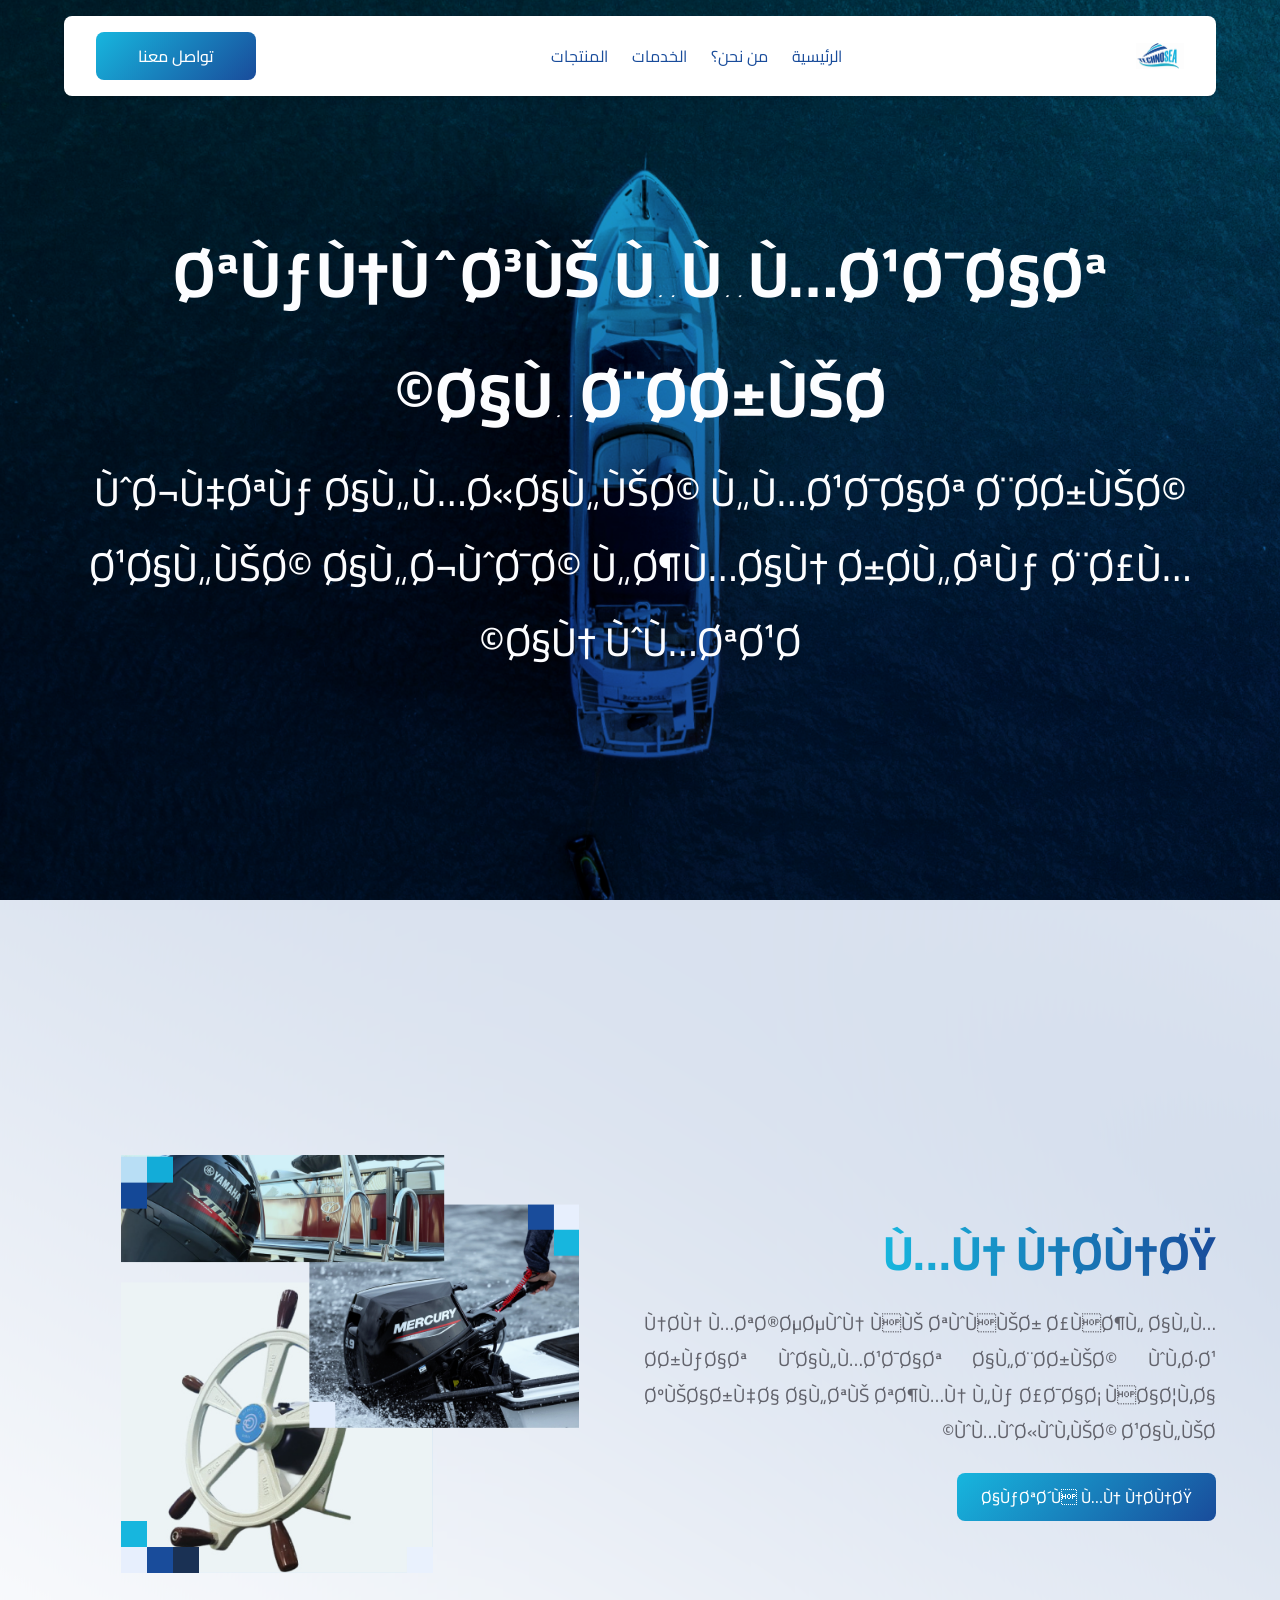
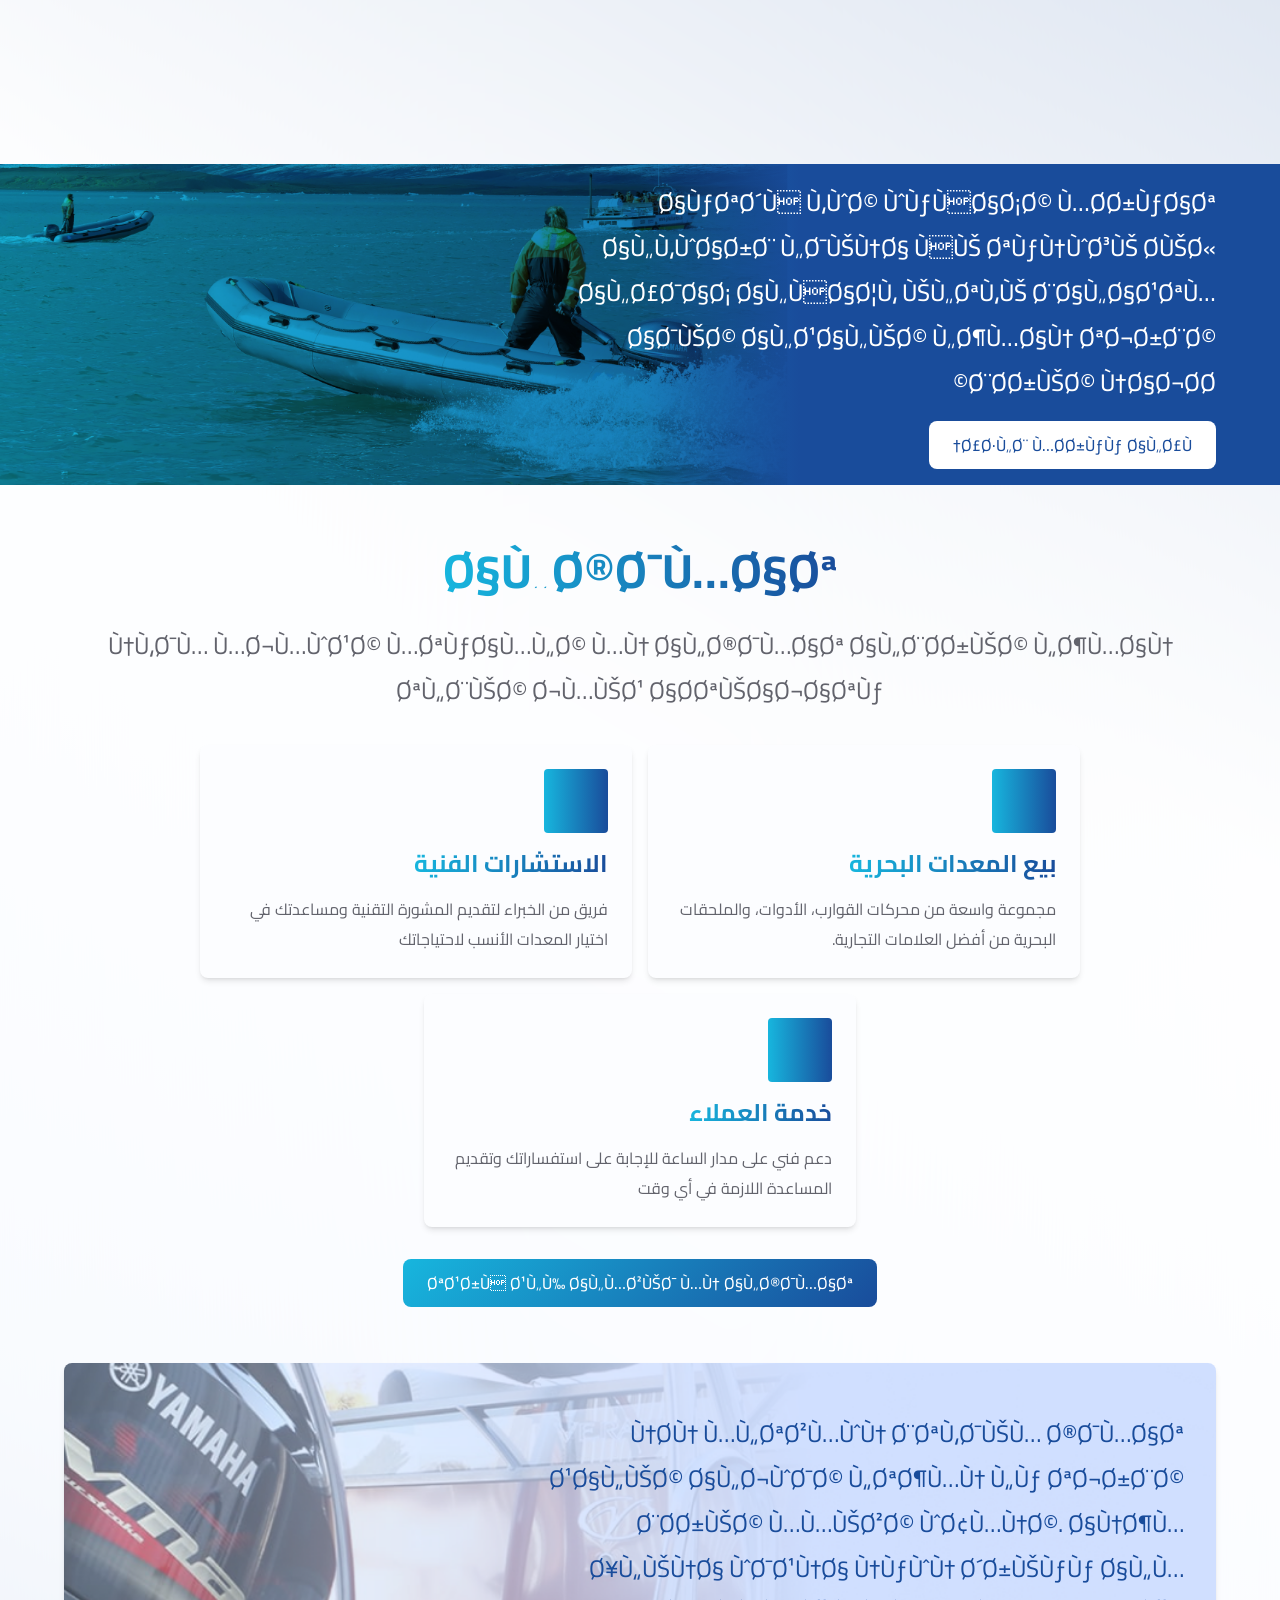
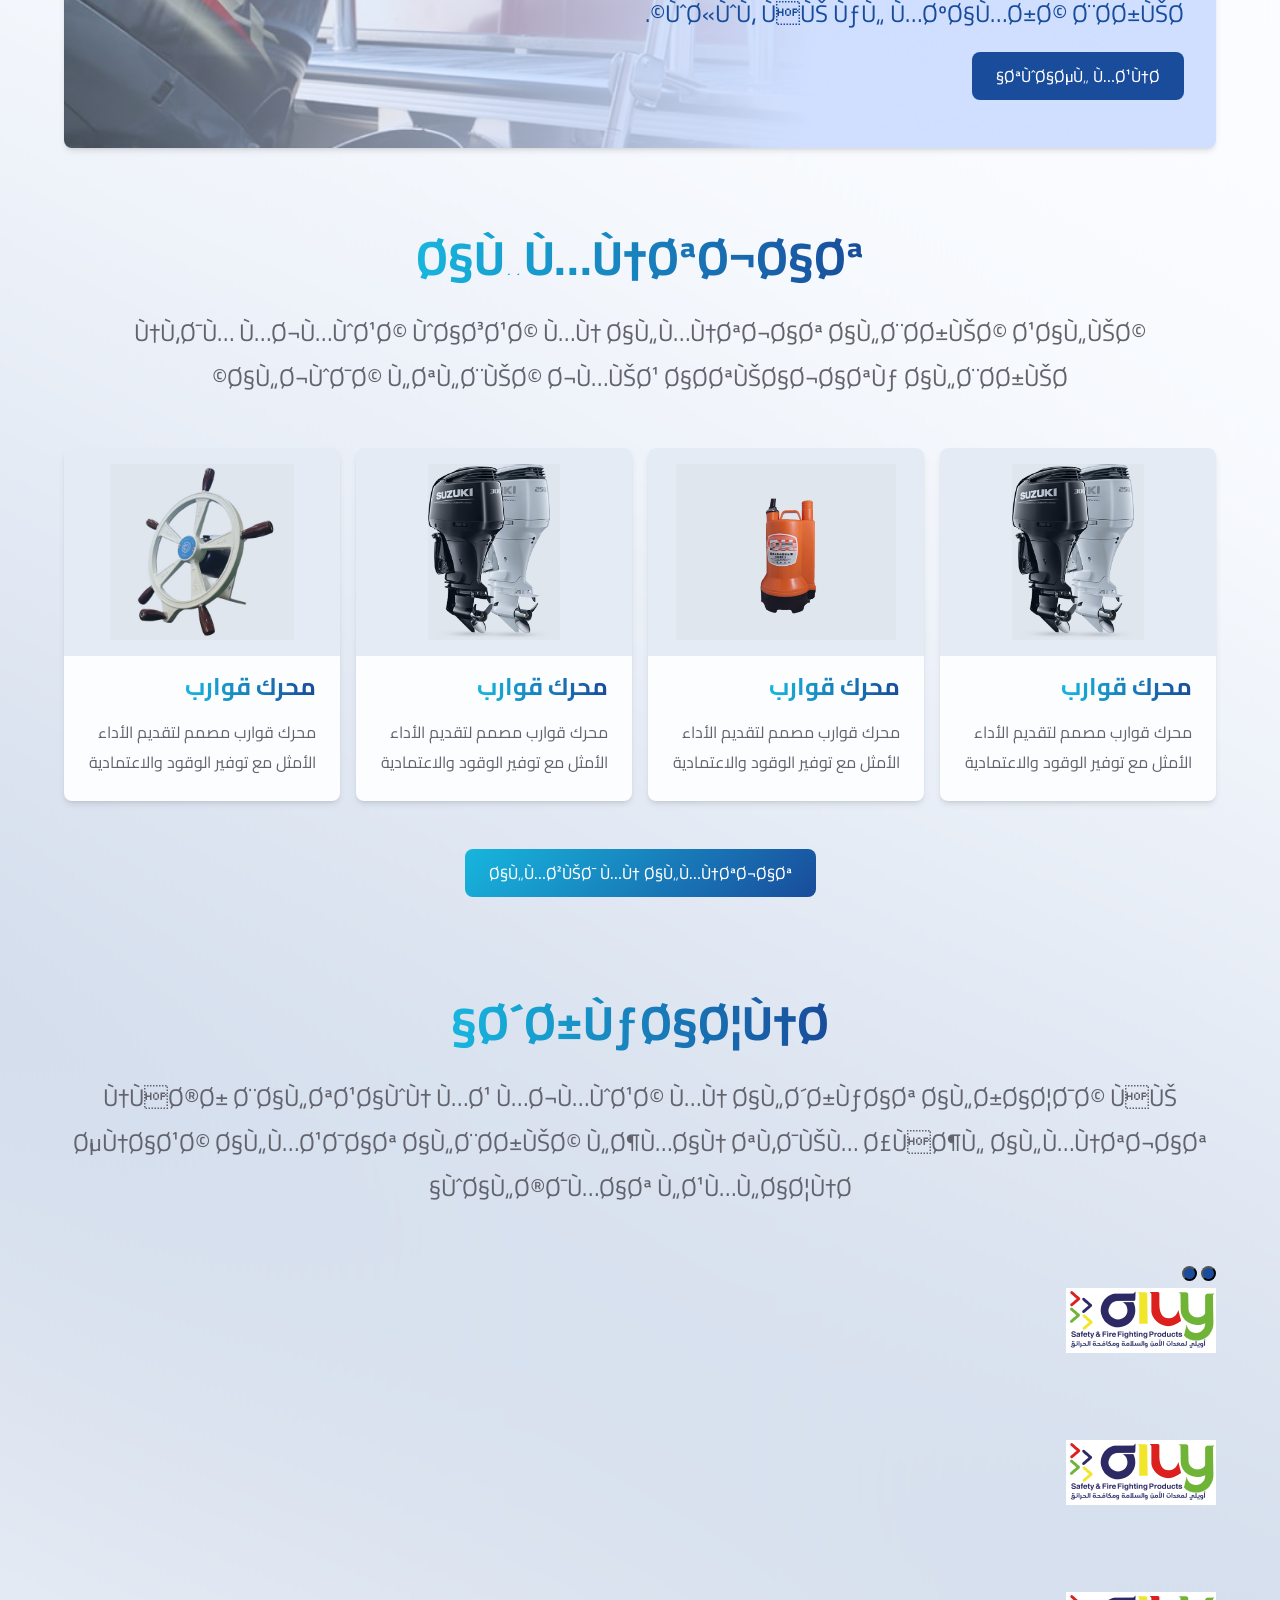
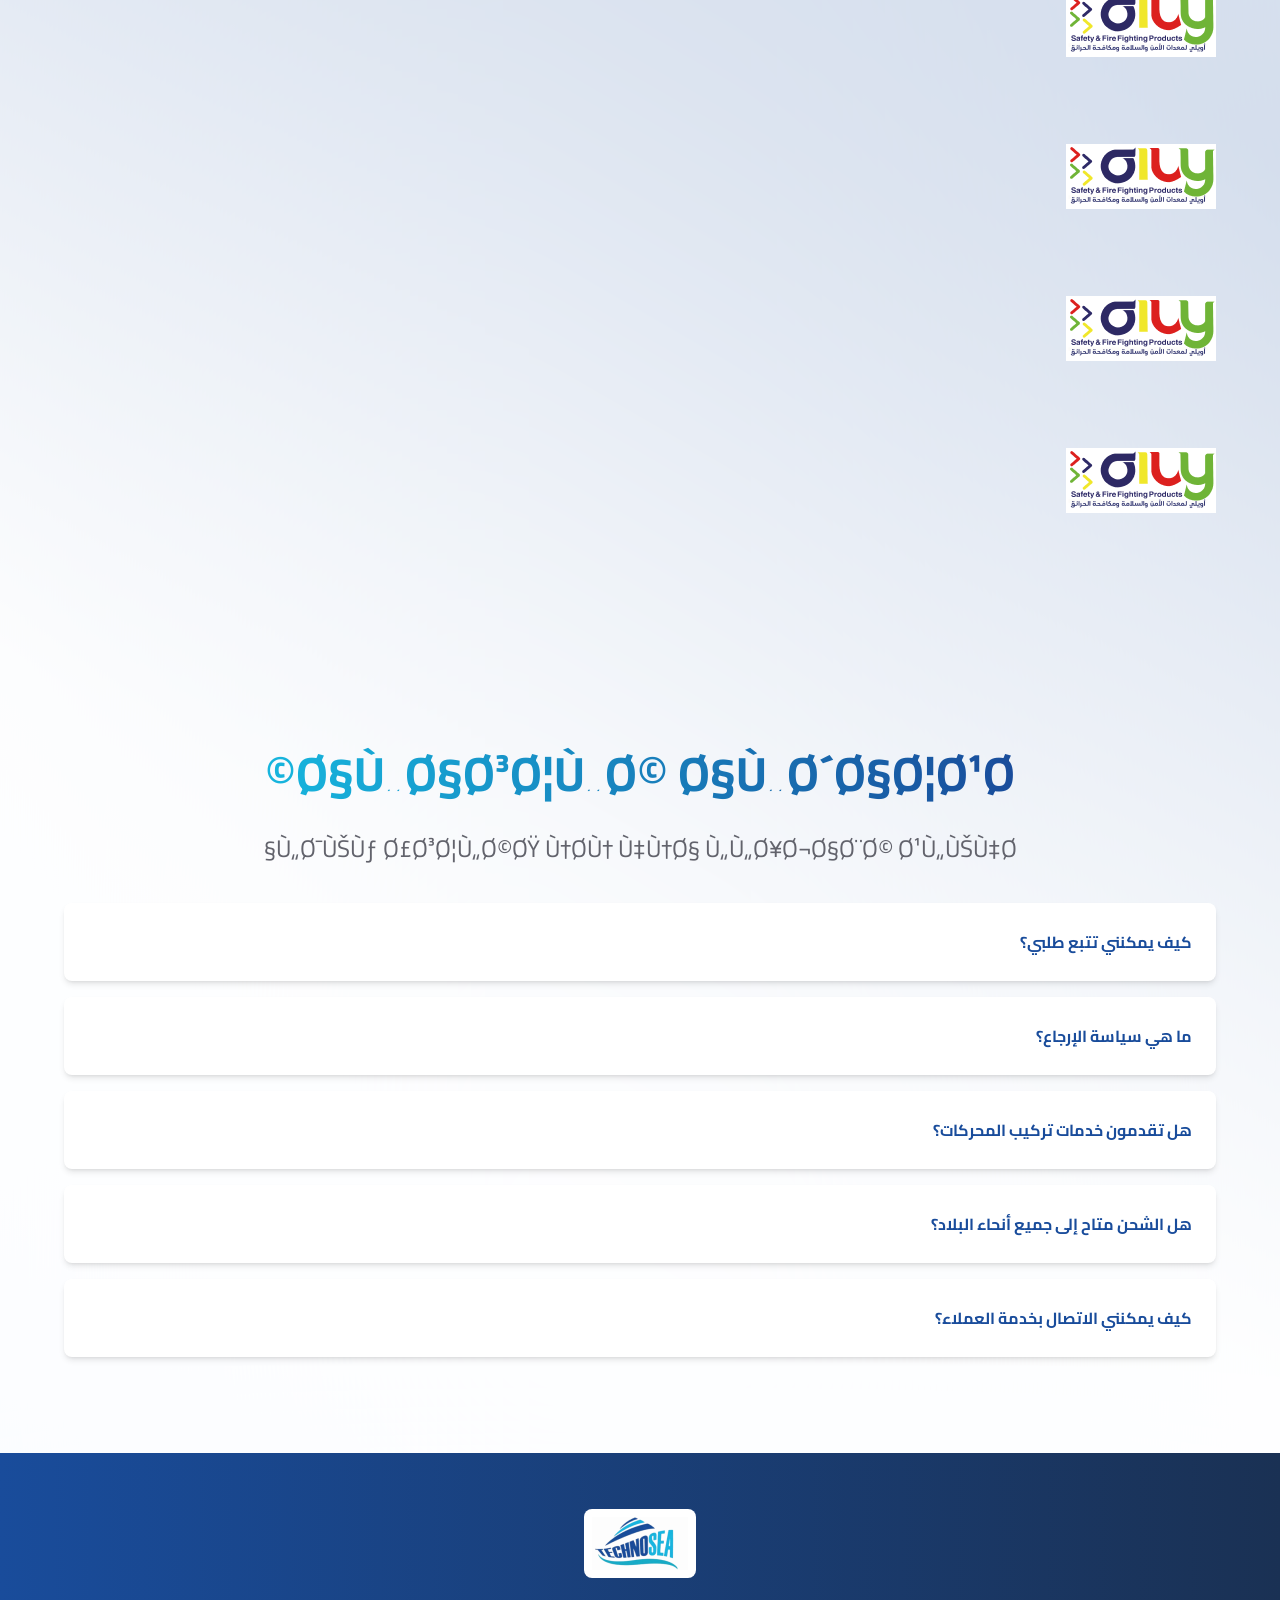
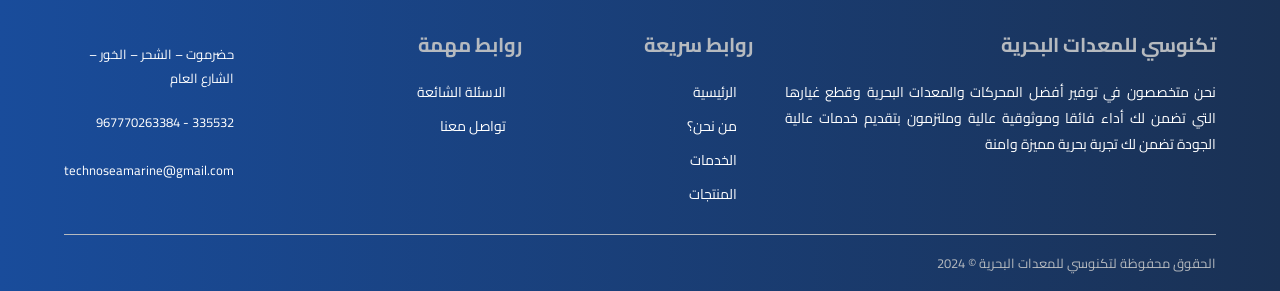
==== commit bda34572: "replace tanky pic to partner" ====
--- a/index.html
+++ b/index.html
@@ -145,7 +145,7 @@
                 <div class="carousel-item ">
                     <div class="row ">
                         <div class="single-box col-md-4">
-                            <img src="/asset/images/product-1.jpeg" alt="">
+                            <img src="/asset/images/partner.png" alt="">
                         </div>
                         <div class="single-box col-md-4">
                             <img src="/asset/images/partner.png" alt="">
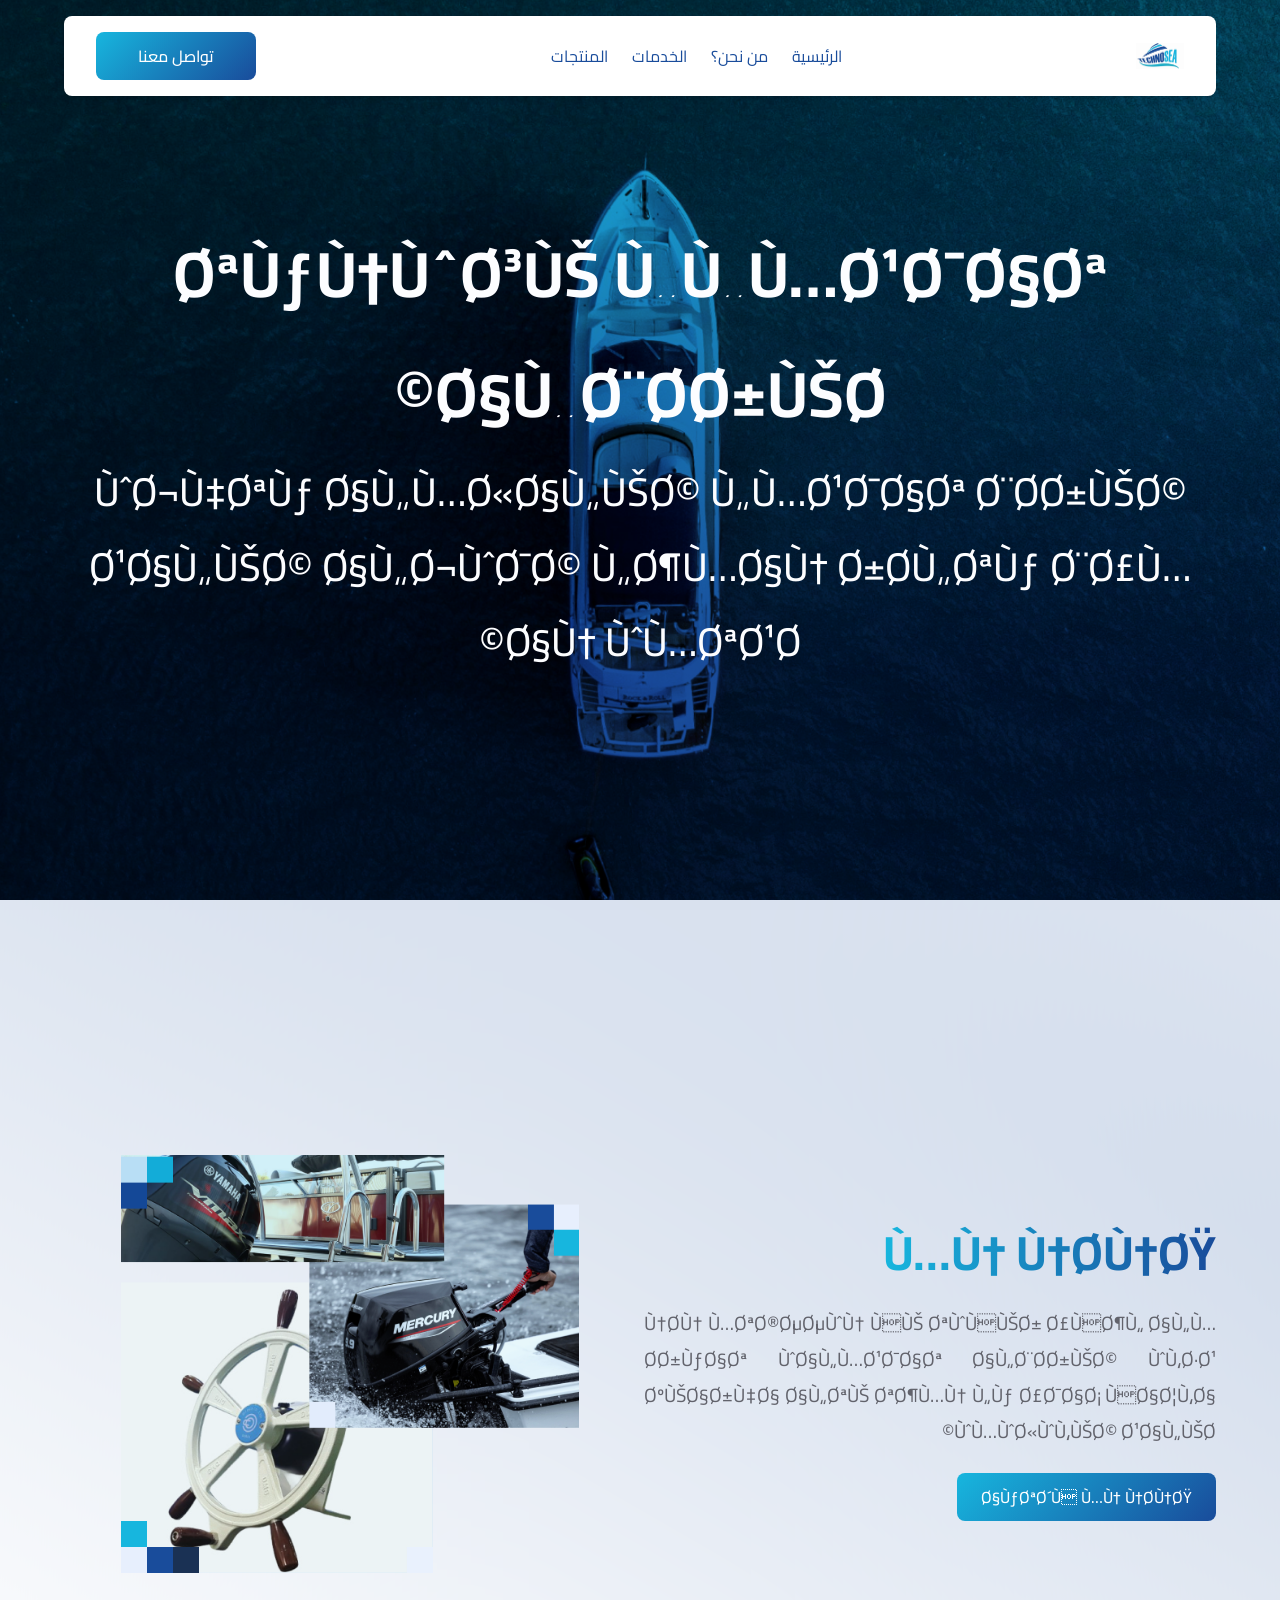
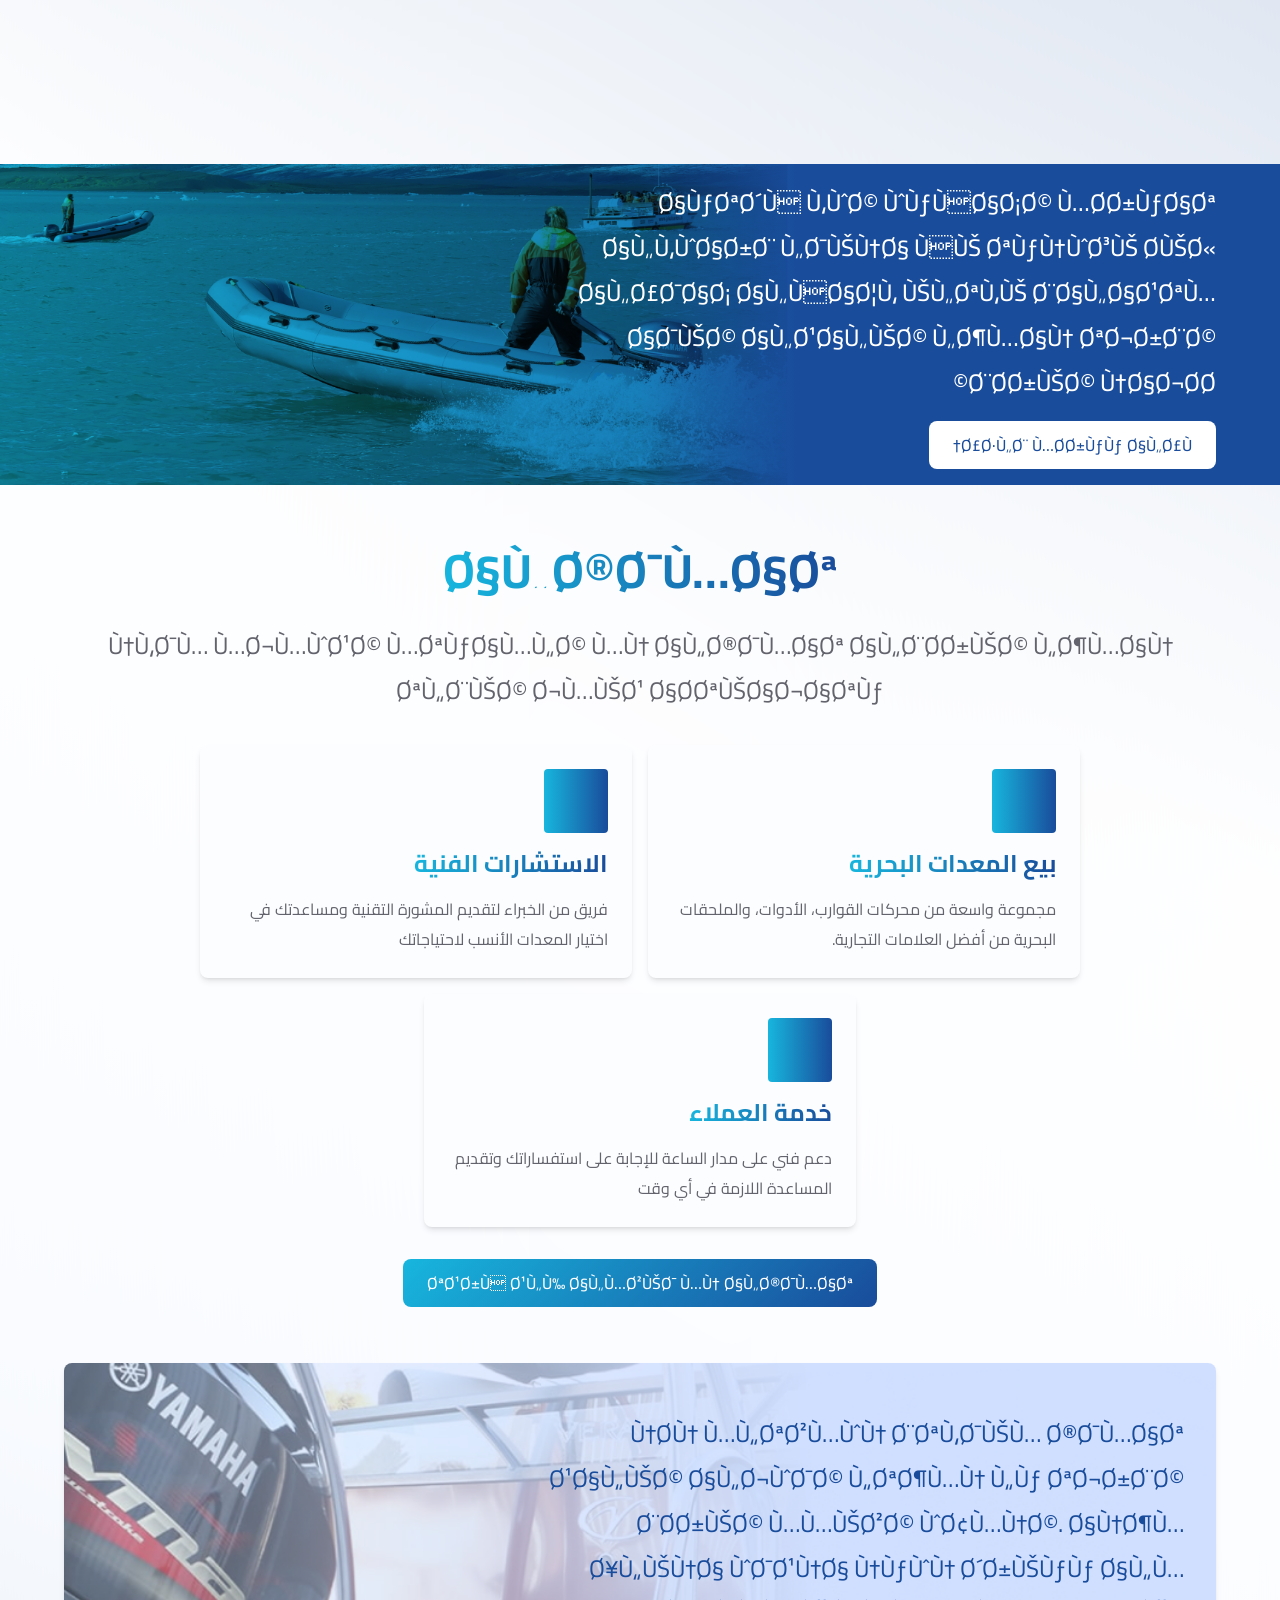
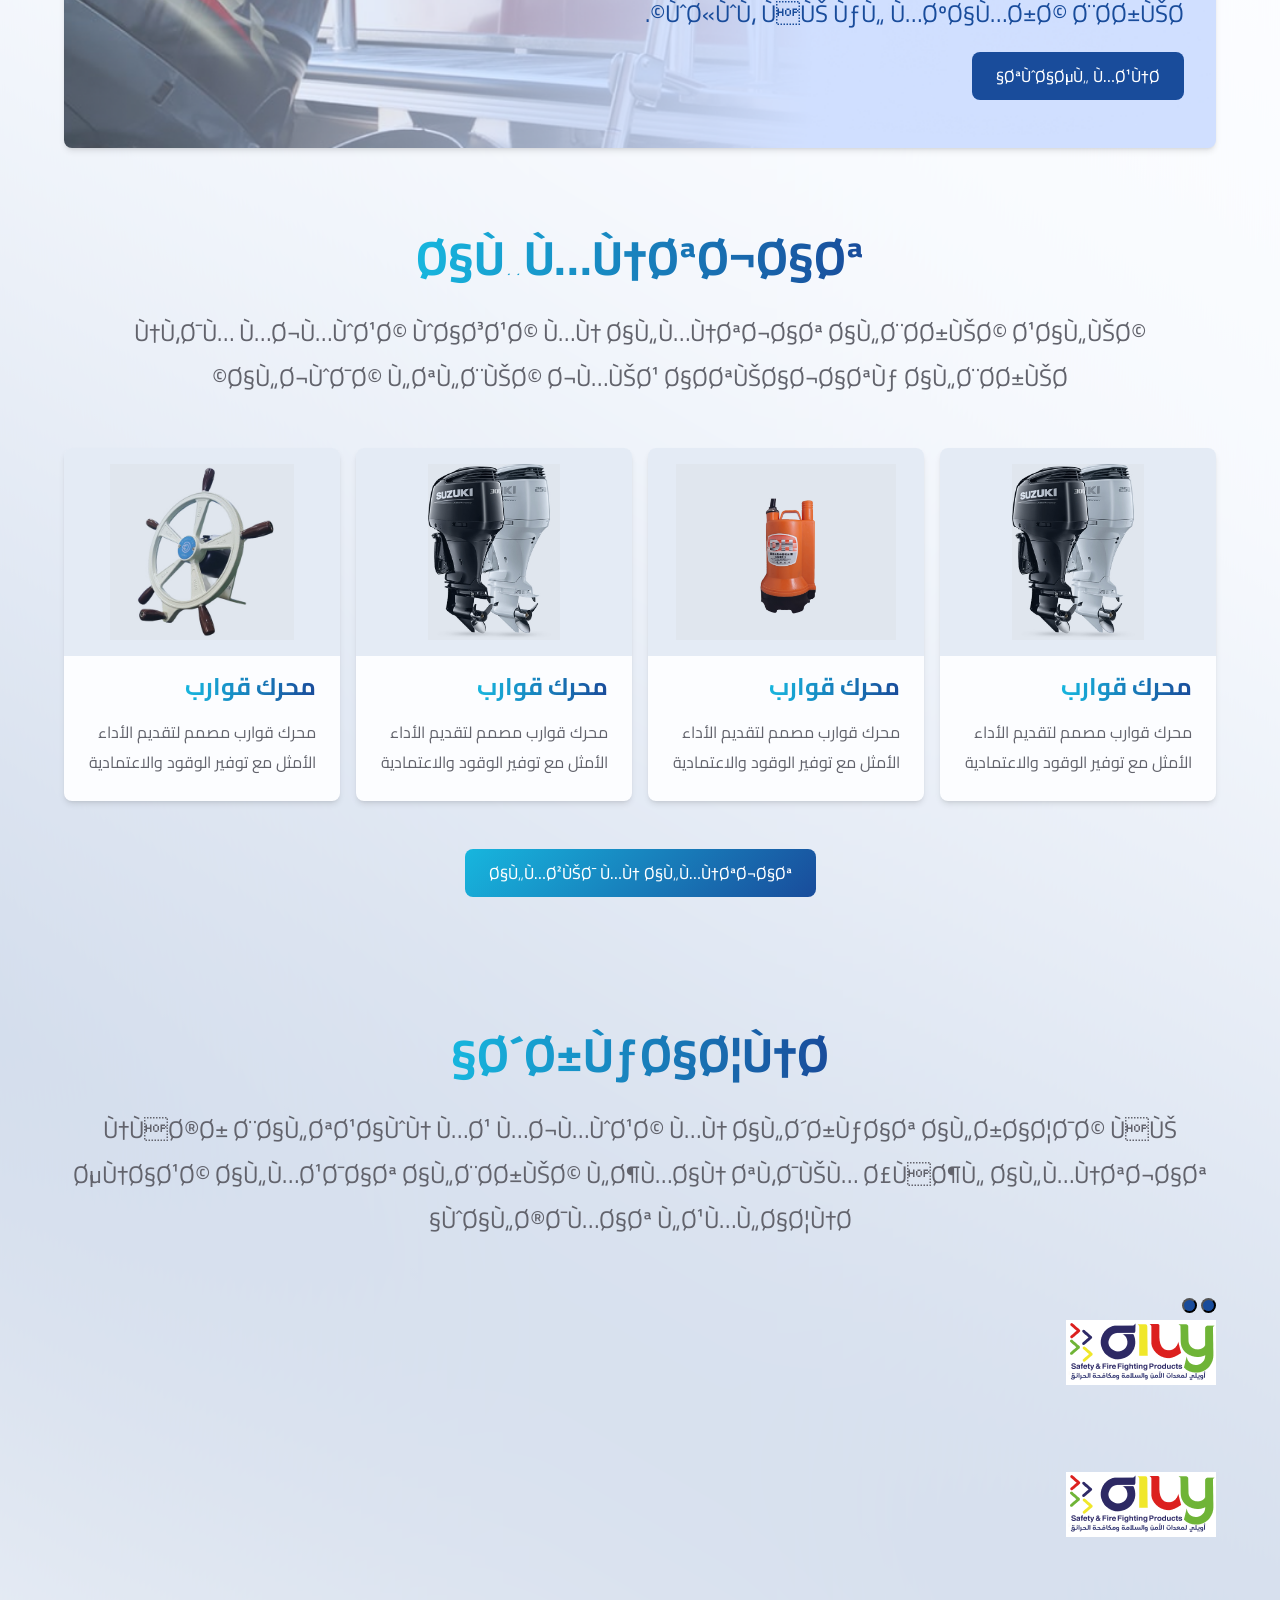
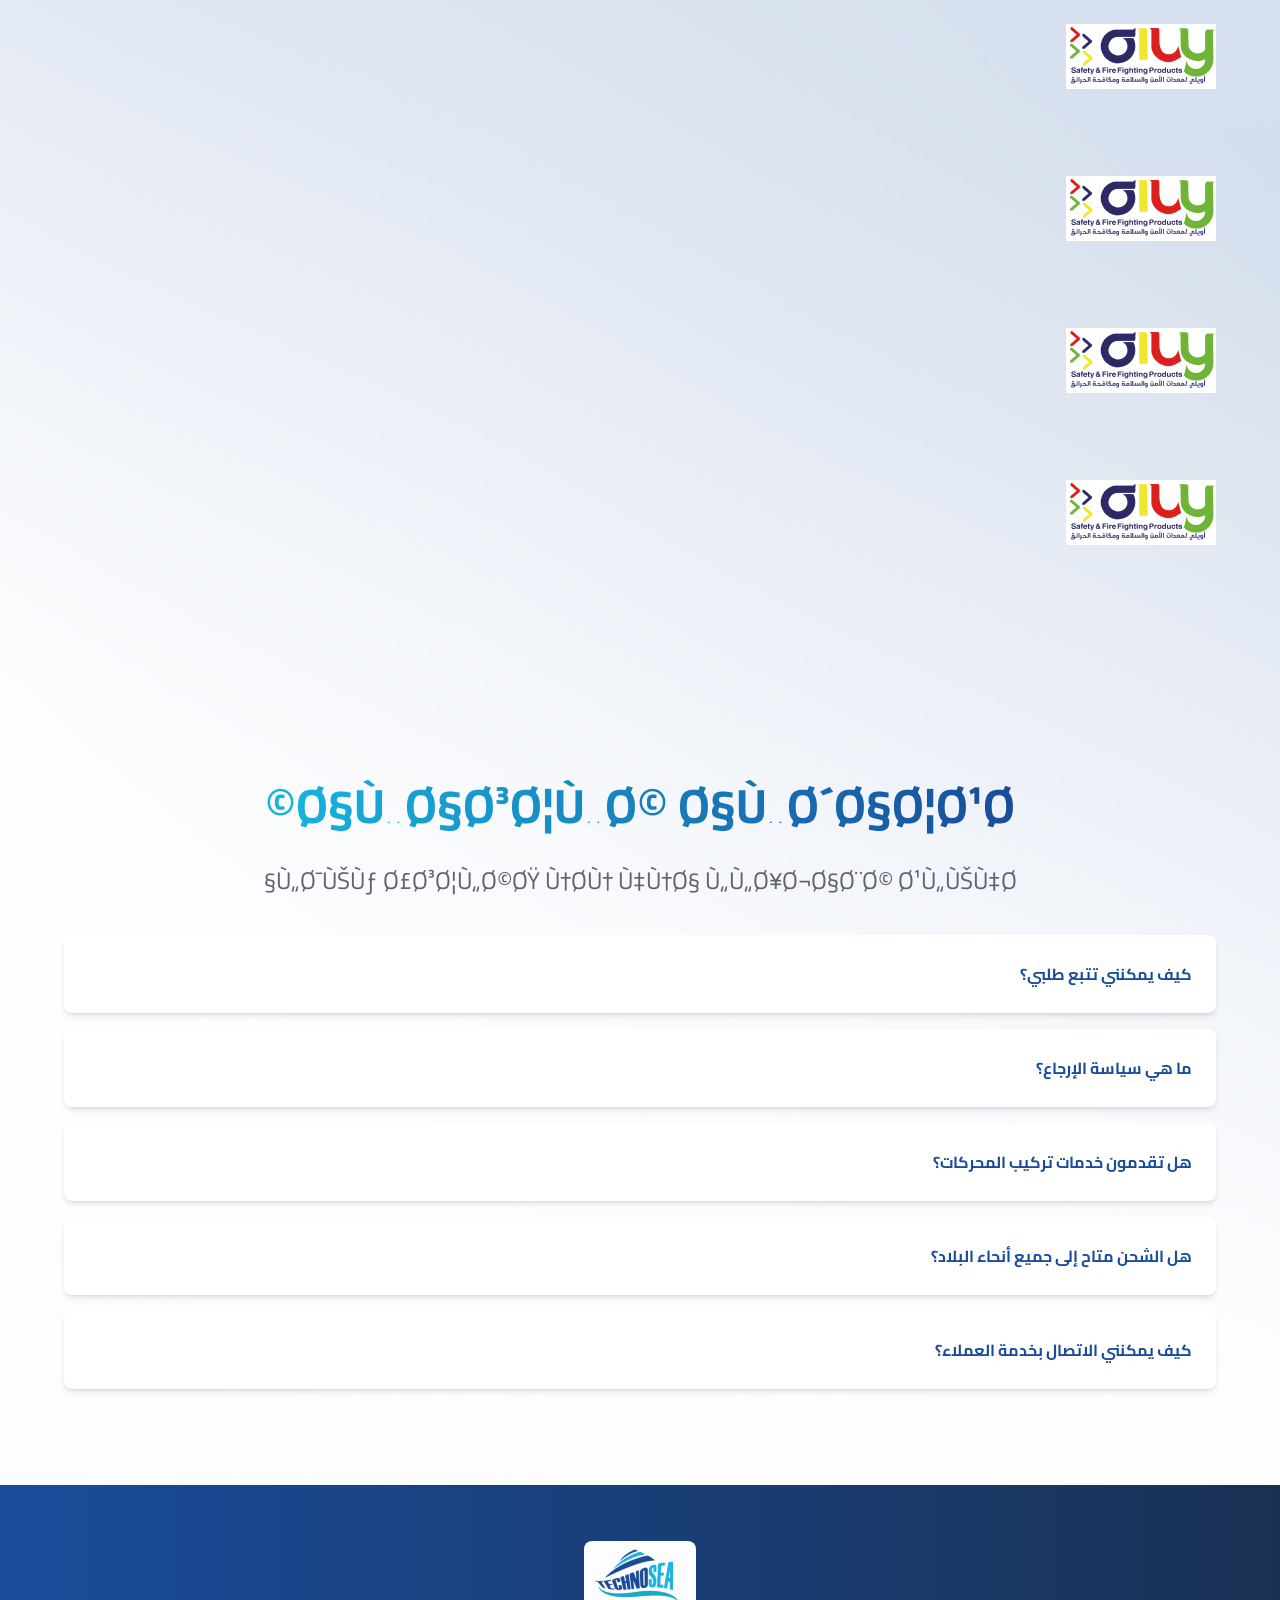
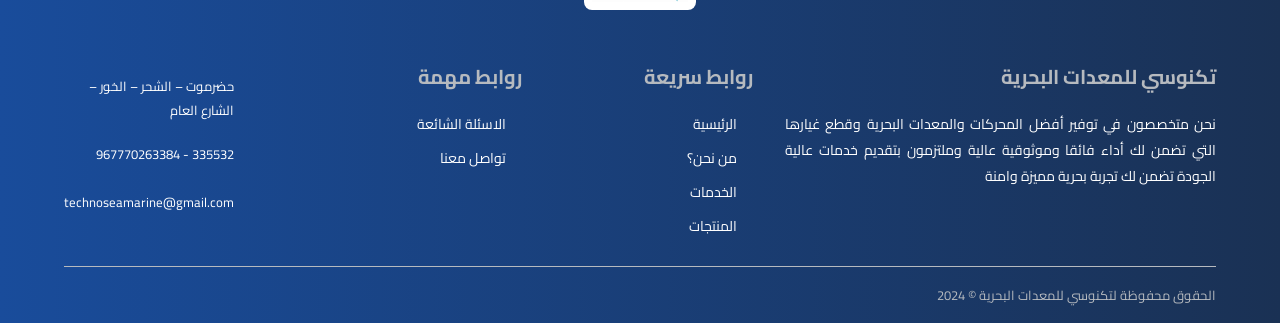
==== commit 81350d76: "make web pages with static max width" ====
--- a/index.html
+++ b/index.html
@@ -121,7 +121,7 @@
             </section> -->
         
             <section class="partners-container d-flex justify-content-center ">
-            <div id="partners" class="carousel slide w-75" data-bs-ride="carousel" data-bs-interval="2000">
+            <div id="partners" class="carousel slide w-75" data-bs-ride="carousel">
             <div class="carousel-indicators">
               <button type="button" data-bs-target="#partners" data-bs-slide-to="0" class="active" aria-current="true" aria-label="Slide 1"></button>
               <button type="button" data-bs-target="#partners" data-bs-slide-to="1" aria-label="Slide 2"></button>
@@ -189,13 +189,5 @@
         <script src="https://cdn.jsdelivr.net/npm/bootstrap@5.1.3/dist/js/bootstrap.bundle.min.js" integrity="sha384-ka7Sk0Gln4gmtz2MlQnikT1wXgYsOg+OMhuP+IlRH9sENBO0LRn5q+8nbTov4+1p" crossorigin="anonymous"></script>
         <script type="module" src="/asset/js/index.js"></script>
         <script src="/asset/js/home.js"></script>
-
-        <script>
-            // Get the carousel element
-var carousel = document.getElementById('carouselExampleCaptions');
-
-// Set the interval to 3 seconds (3000 milliseconds)
-carousel.setAttribute('data-bs-interval', '2000');
-        </script>
     </body>
 </html>
